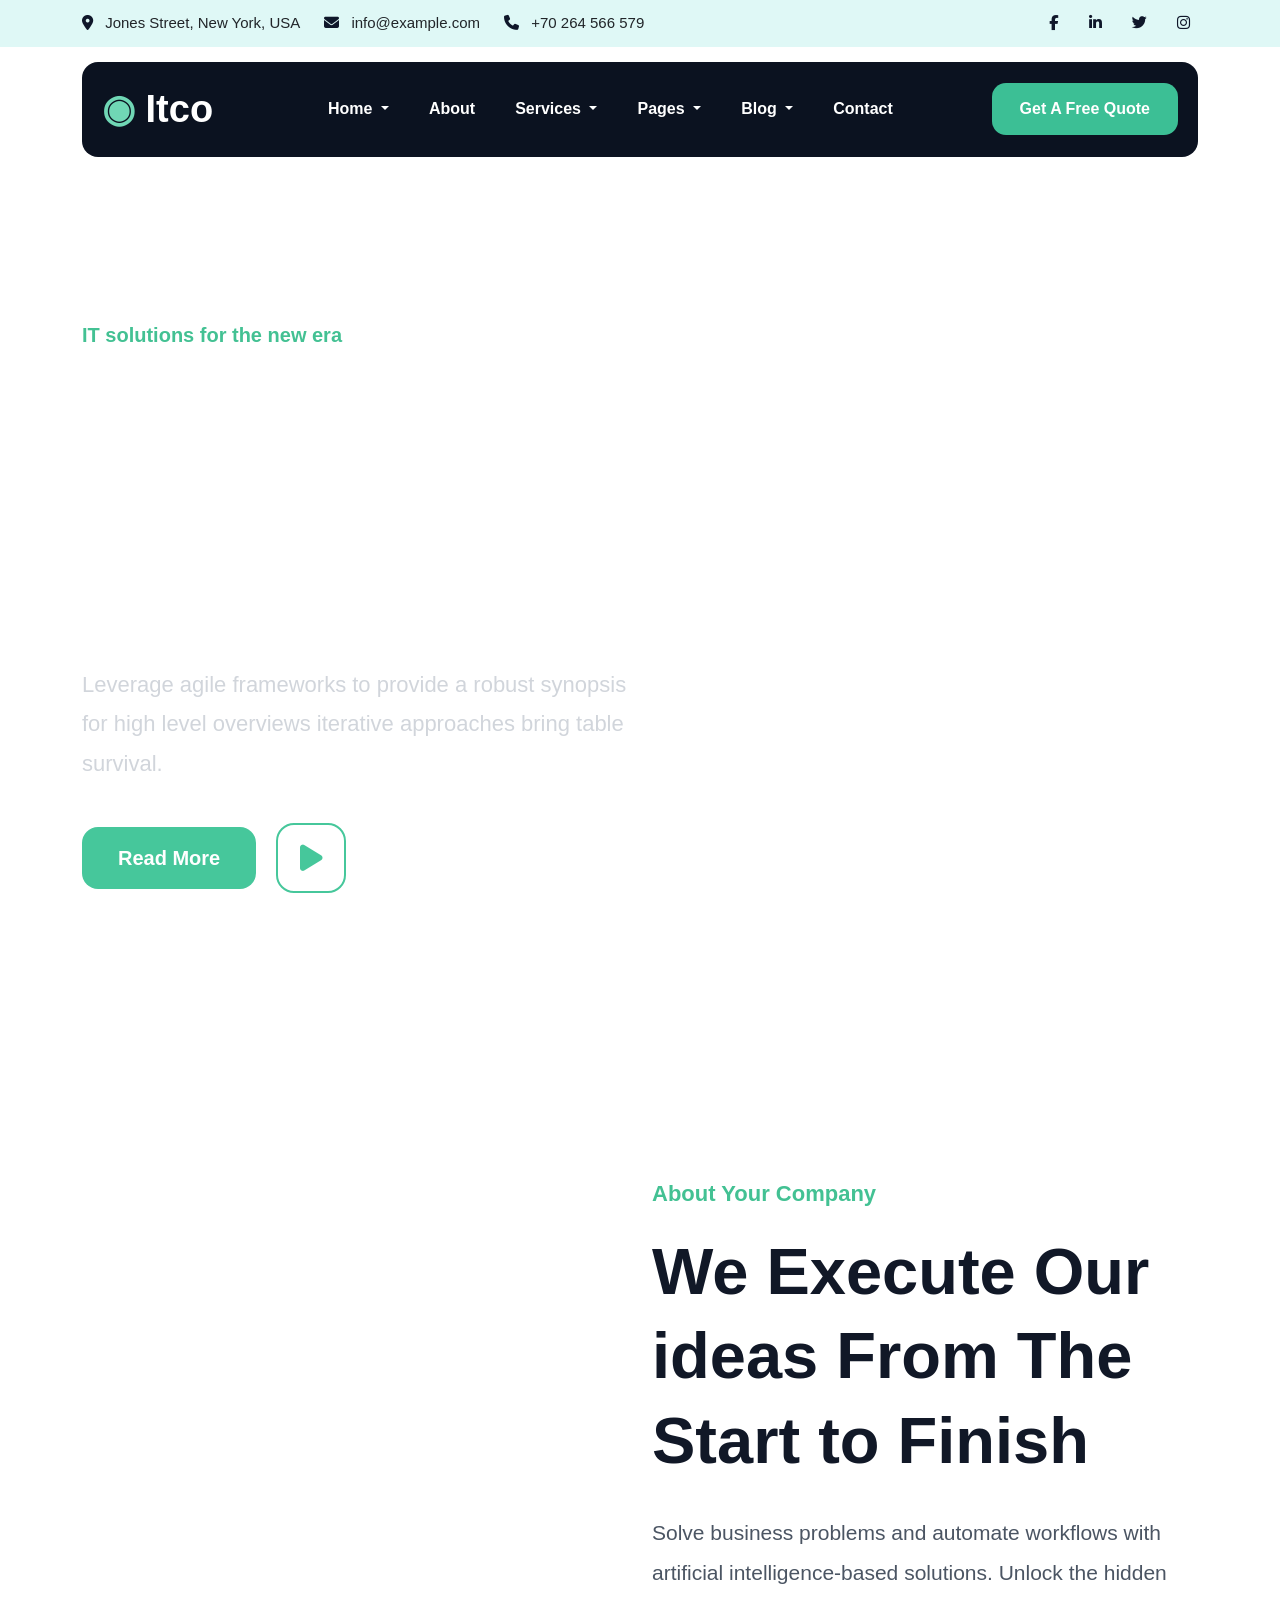
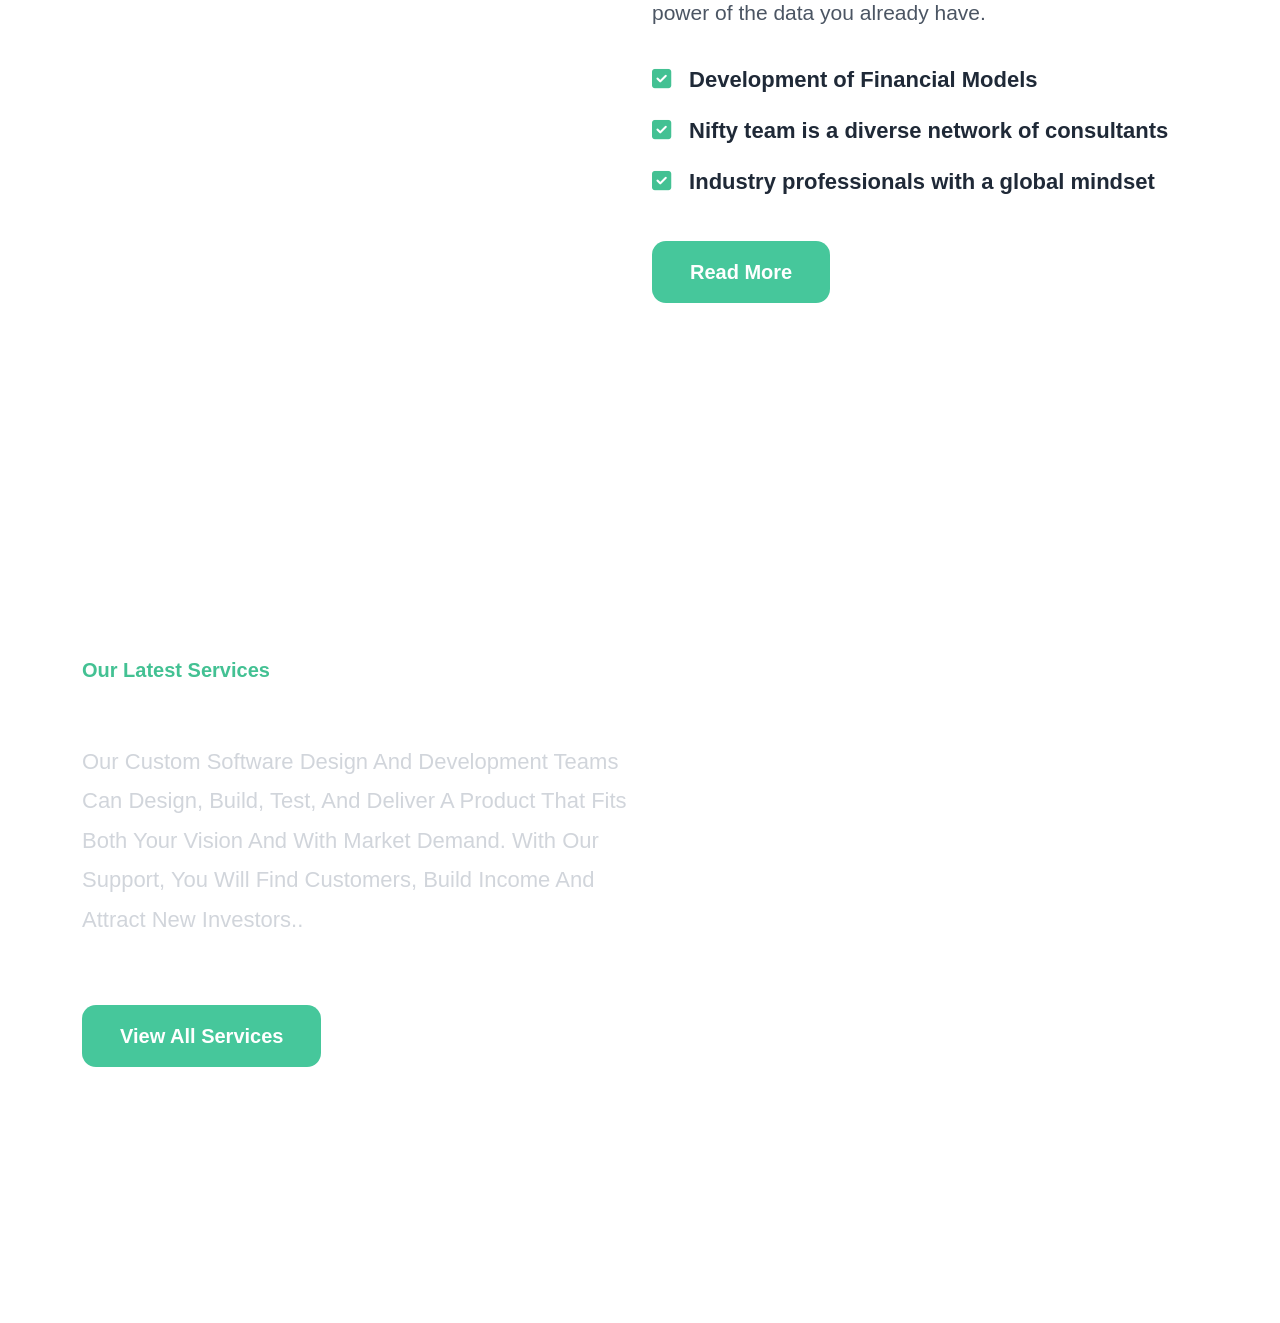
==== index.html @ b8466c2f "initial commit" ====
<!DOCTYPE html>
<html lang="en">
<head>
  <meta charset="UTF-8" />
  <meta name="viewport" content="width=device-width, initial-scale=1.0"/>
  <title>ITCO Website</title>

  <!-- Bootstrap -->
  <link href="https://cdn.jsdelivr.net/npm/bootstrap@5.3.3/dist/css/bootstrap.min.css" rel="stylesheet">

  <!-- Font Awesome -->
  <link rel="stylesheet"
  href="https://cdnjs.cloudflare.com/ajax/libs/font-awesome/6.5.1/css/all.min.css"/>

  <style>

    *{
      margin:0;
      padding:0;
      box-sizing:border-box;
      font-family: Arial, Helvetica, sans-serif;
    }

    body{
      overflow-x:hidden;
    }

    /* TOPBAR */

    .topbar{
      background:#dff8f6;
      padding:12px 0;
      font-size:15px;
    }

    .topbar i{
      margin-right:8px;
      color:#0f172a;
    }

    .top-icons i{
      margin-left:18px;
      cursor:pointer;
    }

    /* NAVBAR */

    .custom-navbar{
      background:#0b1220;
      border-radius:16px;
      margin-top:15px;
      padding:14px 20px;
    }

    .navbar-brand{
      color:#fff;
      font-size:38px;
      font-weight:700;
    }

    .navbar-brand span{
      color:#70d7b5;
    }

    .navbar-nav .nav-link{
      color:#fff;
      margin:0 12px;
      font-weight:600;
    }

    .navbar-nav .nav-link:hover{
      color:#70d7b5;
    }

    .quote-btn{
      background:#3cbf95;
      color:#fff;
      padding:14px 28px;
      border-radius:14px;
      font-weight:700;
      text-decoration:none;
    }

    /* HERO */

    .hero{
      background:
      linear-gradient(rgba(5,10,25,0.9), rgba(5,10,25,0.9)),
      background-image:url('image(7).png');
      background-size:cover;
      background-position:center;
      min-height:100vh;
      color:#fff;
      display:flex;
      align-items:center;
      padding:100px 0;
    }

    .hero-sub{
      color:#43c193;
      font-size:20px;
      margin-bottom:20px;
      font-weight:600;
    }

    .hero h1{
      font-size:75px;
      font-weight:800;
      line-height:1.2;
      margin-bottom:25px;
    }

    .hero p{
      font-size:22px;
      color:#d1d5db;
      line-height:1.8;
      margin-bottom:40px;
    }

    .hero-btn{
      background:#46c79b;
      border:none;
      color:#fff;
      padding:16px 36px;
      border-radius:16px;
      font-size:20px;
      font-weight:700;
      margin-right:20px;
    }

    .play-btn{
      width:70px;
      height:70px;
      border:2px solid #46c79b;
      border-radius:18px;
      display:flex;
      align-items:center;
      justify-content:center;
      font-size:30px;
      color:#46c79b;
    }

    .play-text{
      font-size:24px;
      margin-left:18px;
      font-weight:600;
    }

    .hero-image img{
      width:100%;
      border-radius:40px;
    }

    /* ABOUT */

    .about{
      padding:120px 0;
      background:#fff;
    }

    .about-sub{
      color:#43c193;
      font-size:22px;
      font-weight:700;
      margin-bottom:20px;
    }

    .about h2{
      font-size:65px;
      font-weight:800;
      line-height:1.3;
      color:#111827;
      margin-bottom:30px;
    }

    .about p{
      font-size:21px;
      color:#4b5563;
      line-height:1.9;
      margin-bottom:30px;
    }

    .about-list{
      list-style:none;
      padding:0;
    }

    .about-list li{
      margin-bottom:18px;
      font-size:22px;
      color:#1f2937;
      font-weight:600;
    }

    .about-list i{
      color:#43c193;
      margin-right:12px;
    }

    .about-btn{
      background:#46c79b;
      color:#fff;
      border:none;
      padding:16px 38px;
      border-radius:14px;
      font-size:20px;
      font-weight:700;
      margin-top:25px;
    }

    .about-img-main{
      width:100%;
      border-radius:80px 0 80px 0;
    }

    .small-img{
      width:250px;
      border-radius:50%;
      border:10px solid #fff;
      position:absolute;
      bottom:-40px;
      right:30px;
    }

    .img-box{
      position:relative;
    }



     .Services{
      background:
      linear-gradient(rgba(5,10,25,0.9), rgba(5,10,25,0.9)),
      background-image:url('image(5).png');
      background-size:cover;
      background-position:center;
      min-height:100vh;
      color:#fff;
      display:flex;
      align-items:center;
      padding:100px 0;
    }

    .Services-sub{
      color:#43c193;
      font-size:20px;
      margin-bottom:20px;
      font-weight:600;
    }

    .Services h1{
      font-size:75px;
      font-weight:800;
      line-height:1.2;
      margin-bottom:25px;
    }

    .Services p{
      font-size:22px;
      color:#d1d5db;
      line-height:1.8;
      margin-bottom:40px;
    }

    .Services-btn{
      background:#46c79b;
      border:none;
      color:#fff;
      padding:16px 36px;
      border-radius:16px;
      font-size:20px;
      font-weight:700;
      margin-right:20px;
    }

   



    /* RESPONSIVE */

    @media(max-width:992px){

      .hero h1{
        font-size:50px;
      }

      .about h2{
        font-size:45px;
      }

      .hero-image{
        margin-top:50px;
      }

      .small-img{
        position:relative;
        right:0;
        bottom:0;
        margin-top:20px;
      }
    }

    @media(max-width:576px){

      .hero h1{
        font-size:40px;
      }

      .about h2{
        font-size:34px;
      }

      .hero p,
      .about p{
        font-size:18px;
      }
    }

  </style>
</head>
<body>

  <!-- TOPBAR -->

  <div class="topbar">
    <div class="container">

      <div class="row align-items-center">

        <div class="col-lg-8 d-flex flex-wrap gap-4">
          <div>
            <i class="fa-solid fa-location-dot"></i>
            Jones Street, New York, USA
          </div>

          <div>
            <i class="fa-solid fa-envelope"></i>
            info@example.com
          </div>

          <div>
            <i class="fa-solid fa-phone"></i>
            +70 264 566 579
          </div>
        </div>

        <div class="col-lg-4 text-end top-icons">
          <i class="fa-brands fa-facebook-f"></i>
          <i class="fa-brands fa-linkedin-in"></i>
          <i class="fa-brands fa-twitter"></i>
          <i class="fa-brands fa-instagram"></i>
        </div>

      </div>
    </div>
  </div>

  <!-- NAVBAR -->

  <div class="container">
    <nav class="navbar navbar-expand-lg custom-navbar">

      <a class="navbar-brand" href="#">
        <span>◉</span> Itco
      </a>

      <button class="navbar-toggler bg-light"
      type="button"
      data-bs-toggle="collapse"
      data-bs-target="#navMenu">

      <span class="navbar-toggler-icon"></span>

      </button>

      <div class="collapse navbar-collapse" id="navMenu">

        <ul class="navbar-nav mx-auto">

          <li class="nav-item dropdown">
            <a class="nav-link dropdown-toggle"
            href="#"
            data-bs-toggle="dropdown">
            Home
            </a>

            <ul class="dropdown-menu">
              <li><a class="dropdown-item" href="#">Home One</a></li>
              <li><a class="dropdown-item" href="#">Home Two</a></li>
              <li><a class="dropdown-item" href="#">Home Three</a></li>
            </ul>
          </li>

          <li class="nav-item">
            <a class="nav-link" href="#">About</a>
          </li>

          <li class="nav-item dropdown">
            <a class="nav-link dropdown-toggle"
            href="#"
            data-bs-toggle="dropdown">
            Services
            </a>
          </li>

          <li class="nav-item dropdown">
            <a class="nav-link dropdown-toggle"
            href="#"
            data-bs-toggle="dropdown">
            Pages
            </a>
          </li>

          <li class="nav-item dropdown">
            <a class="nav-link dropdown-toggle"
            href="#"
            data-bs-toggle="dropdown">
            Blog
            </a>
          </li>

          <li class="nav-item">
            <a class="nav-link" href="#">Contact</a>
          </li>

        </ul>

        <a href="#" class="quote-btn">
          Get A Free Quote
        </a>

      </div>
    </nav>
  </div>

  <!-- HERO SECTION -->

  <section class="hero">

    <div class="container">

      <div class="row align-items-center">

        <div class="col-lg-6">

          <div class="hero-sub">
            IT solutions for the new era
          </div>

          <h1>
            Beautiful IT services
            for your success
          </h1>

          <p>
            Leverage agile frameworks to provide a robust synopsis
            for high level overviews iterative approaches bring table survival.
          </p>

          <div class="d-flex align-items-center flex-wrap">

            <button class="hero-btn">
              Read More
            </button>

            <div class="d-flex align-items-center mt-3 mt-md-0">

              <div class="play-btn">
                <i class="fa-solid fa-play"></i>
              </div>

              <div class="play-text">
                Play Intro
              </div>

            </div>

          </div>

        </div>

        <div class="col-lg-6 hero-image">
          <img src="images(1).png" alt="">
        </div>

      </div>

    </div>

  </section>

  <!-- ABOUT SECTION -->

  <section class="about">

    <div class="container">

      <div class="row align-items-center">

        <div class="col-lg-6">

          <div class="img-box">

            <img
            src="images(9).png"
            class="about-img-main"
            alt="">

            <img
            src="images(10).png"
            class="small-img"
            alt="">

          </div>

        </div>

        <div class="col-lg-6 mt-5 mt-lg-0">

          <div class="about-sub">
            About Your Company
          </div>

          <h2>
            We Execute Our ideas
            From The Start to Finish
          </h2>

          <p>
            Solve business problems and automate workflows with
            artificial intelligence-based solutions. Unlock the
            hidden power of the data you already have.
          </p>

          <ul class="about-list">

            <li>
              <i class="fa-solid fa-square-check"></i>
              Development of Financial Models
            </li>

            <li>
              <i class="fa-solid fa-square-check"></i>
              Nifty team is a diverse network of consultants
            </li>

            <li>
              <i class="fa-solid fa-square-check"></i>
              Industry professionals with a global mindset
            </li>

          </ul>

          <button class="about-btn">
            Read More
          </button>

        </div>

      </div>

    </div>

  </section>




  <section class="Services">

    <div class="container">
        
        <div class="row align-items-center">
            
            <div class="col-lg-6">
                <div class="Services-sub">
                    Our Latest Services
                </div>

                <h4>
                   Our clients are the best at IT Management
                </h4>

                <p>
                    Our Custom Software Design And Development Teams Can Design, Build, Test, And Deliver A Product That Fits Both Your Vision And With Market Demand.
                    With Our Support, You Will Find Customers, Build Income And Attract New Investors..
                </p>

                <button class="about-btn">
                    View All Services
                </button>

          
            </div>

          

        </div>

        <div class="col-lg-6 services-image">
          <img src="images(1).png" alt="">
        </div>

      

    </div>

  </section>

  <script src="https://cdn.jsdelivr.net/npm/bootstrap@5.3.3/dist/js/bootstrap.bundle.min.js"></script>

</body>
</html>
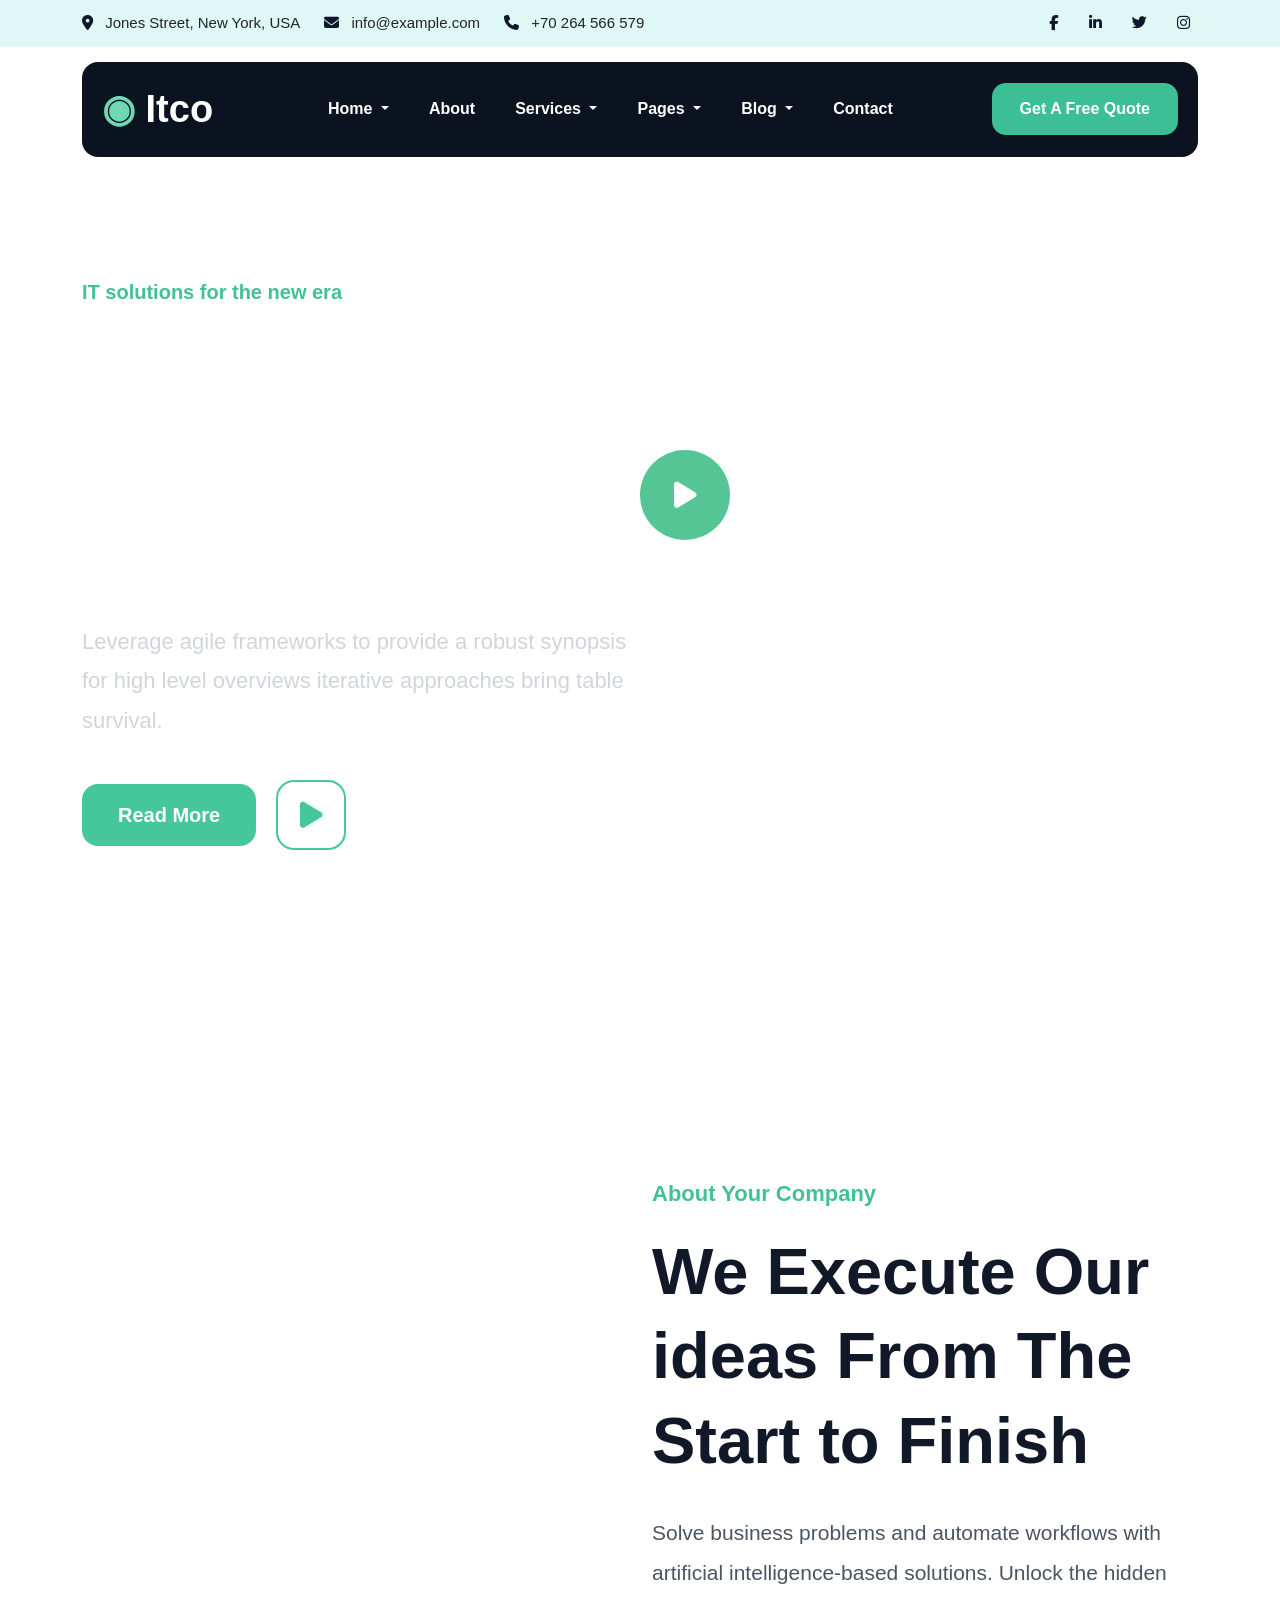
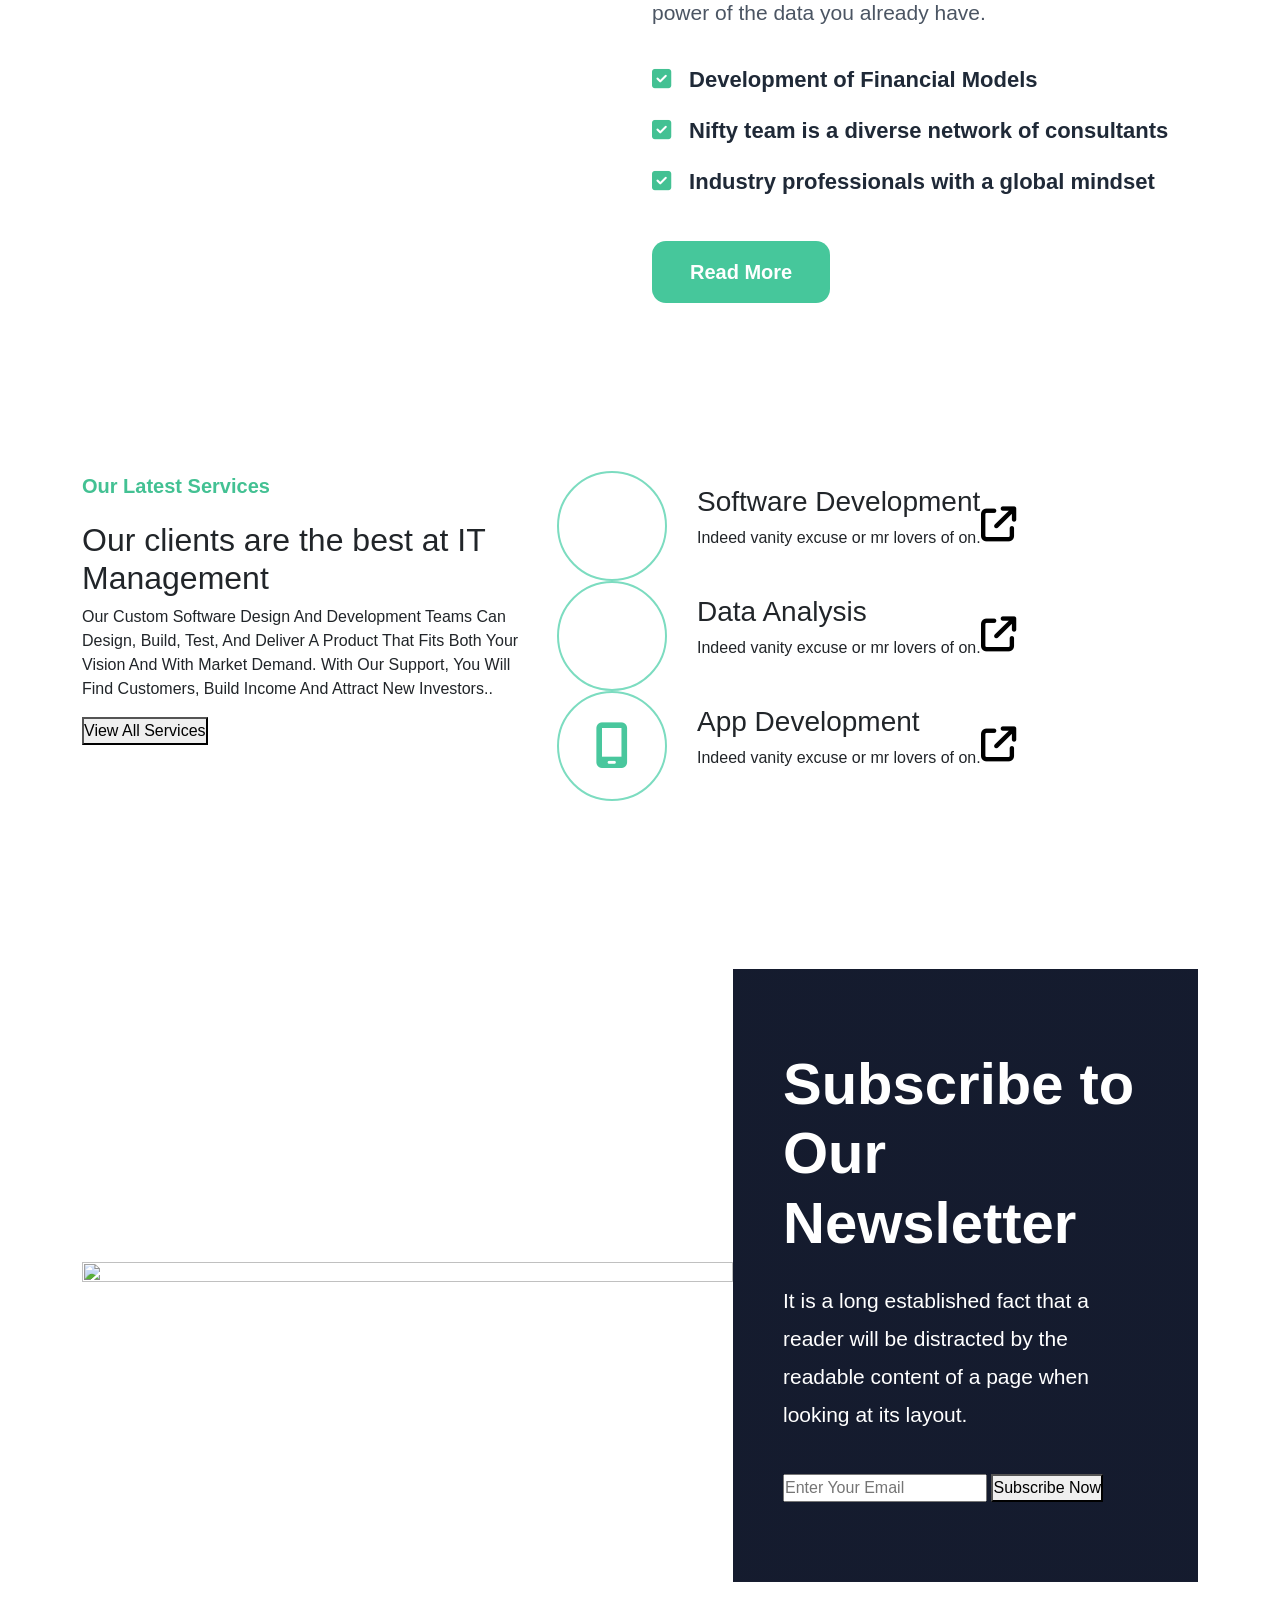
==== commit 6c618df7: "added updation to the home page" ====
--- a/index.html
+++ b/index.html
@@ -85,16 +85,21 @@
 
     .hero{
       background:
-      linear-gradient(rgba(5,10,25,0.9), rgba(5,10,25,0.9)),
+      linear-gradient(rgba(212, 213, 216, 0.9), rgba(245, 246, 248, 0.9)),
       background-image:url('image(7).png');
       background-size:cover;
       background-position:center;
+      background-repeat:no-repeat;
       min-height:100vh;
-      color:#fff;
-      display:flex;
-      align-items:center;
-      padding:100px 0;
-    }
+      color:white;
+      /* display:flex;
+      align-items:center; */
+      padding-top:120px;
+      padding:relative;
+      position:relative;
+    }
+
+
 
     .hero-sub{
       color:#43c193;
@@ -117,7 +122,7 @@
       margin-bottom:40px;
     }
 
-    .hero-btn{
+    .read-btn{
       background:#46c79b;
       border:none;
       color:#fff;
@@ -146,9 +151,11 @@
       font-weight:600;
     }
 
-    .hero-image img{
+    .hero-image{
       width:100%;
-      border-radius:40px;
+      border-radius:0 80px 0 80px;
+      position:relative;
+      z-index:1;
     }
 
     /* ABOUT */
@@ -230,7 +237,7 @@
 
      .Services{
       background:
-      linear-gradient(rgba(5,10,25,0.9), rgba(5,10,25,0.9)),
+      linear-gradient(rgba(222, 223, 228, 0.9), rgba(247, 248, 252, 0.9)),
       background-image:url('image(5).png');
       background-size:cover;
       background-position:center;
@@ -273,8 +280,210 @@
       margin-right:20px;
     }
 
-   
-
+    .Services-title{
+        font-size:65px;
+        line-height:1.2;
+        font-weight:800;
+        color:#111827;
+        margin-bottom:30px;
+    }
+
+    .Services-text{
+        font-size:21px;
+        line-height:1.9;
+        color: gray;
+    }
+
+    .Service-btn:hover{
+        background:#17956e;
+    }
+
+    .Service-item{
+        display:flex;
+        justify-content: space-between;
+        align-items:center;
+        padding:35px 0;
+        border-bottom:1px solid #d1d5db;
+    }
+
+    .icon-box{
+        width:110px;
+        height:110px;
+        border:2px solid #7cdcc0;
+        border-radius:50%;
+        display:flex;
+        align-items:center;
+        justify-content: center;
+        font-size: 45px;
+        color:#49c79d;
+        margin-right:30px;
+
+    }
+    .Service-info h3{
+        font-size: 42px;
+        font-weight:800;
+        color:black;
+        margin-bottom:10px;
+    }
+
+    .Service-info p{
+        font-size:22px;
+        color:gray;
+    }
+
+    .Service-info p{
+        font-size:22px;
+        color:gray;
+    }
+
+    .arrow-icon{
+        font-size:35px;
+        color:black;
+    }
+
+/* 
+    @media(max-width:992px){
+        .Services-title{
+            font-size:45px;
+
+        }
+
+        .icon-box{
+            width:90px;
+            height:90px;
+            font-size:35px;
+        }
+
+        
+
+        .Services-info h3{
+            font-size:30px;
+        }
+
+        
+    }
+
+
+    @media(max-width:576px){
+        .Service-title{
+            font-size:36px;
+
+        }
+
+        .Service-item{
+            flex-direction:colun;
+            align-items:flex-start;
+            gap:20px;
+        }
+
+        .Service-info h3{
+            font-size:24px;
+        }
+
+        .Service-text,
+        .Service-info p{
+            font-size:18px;
+        }
+
+        .icon-box{
+            margin-right:20px;
+        }
+    }
+
+
+    */
+
+
+    .newsletter-section{
+        padding:120px 0;
+        background:white;
+
+    }
+
+    .newsletter-box{
+        overflow:hidden;
+        height:100%;
+    }
+
+    .newsletter-image img{
+        width:100%;
+        height:100%;
+        object-fit:cover;
+    }
+
+    .video-btn{
+        position:absolute;
+        top:50%;
+        left:50%;
+        transform translate{-50%,-50%};
+        width:90px;
+        height:90px;
+        background:#55c595;
+        border-radius:50%;
+        display:flex;
+        align-items:center;
+        justify-content:center;
+        color:#fff;
+        font-size:30px;
+        cursor:pointer;
+    }
+
+    .newsletter-content{
+        background:linear-gradient(rgba(8,15,35,0.95),
+        rgba(8,15,35,0.95)),
+
+        url("image(16).png");
+        background-size:cover;
+        background-position:center;
+        color:white;
+        padding:80px 50px;
+        height:100%;
+    
+    }
+
+    .newsletter-content h2{
+        font-size:58px;
+        line-height:1.2;
+        font-weight:800;
+        margin-bottom:25px;
+    }
+
+    .newsletter-content p{
+        font-size:21px;
+        line-height:1.8;
+        color:white;
+        margin-bottom:40px;
+    }
+
+    .newsletter-form{
+        display:flex;
+        gap:15px;
+        flex-wrap:wrap;
+    }
+
+    .newspaper-form input{
+        flex:1;
+        padding:18px 20px;
+        border: none;
+        outline:none;
+        border-radius:12px;
+        font-size:18px;
+    }
+
+    .newsletter-form button{
+        background:#49c08f;
+        border:none;
+        color:white;
+        padding:18px 30px;
+        border-radius:12px;
+        font-size:18px;
+        transition:0.3s;
+
+    }
+
+    .newsletter-form button:hover{
+        background:#1f9d6e;
+    }
 
 
     /* RESPONSIVE */
@@ -460,7 +669,7 @@
 
           <div class="d-flex align-items-center flex-wrap">
 
-            <button class="hero-btn">
+            <button class="read-btn">
               Read More
             </button>
 
@@ -470,9 +679,9 @@
                 <i class="fa-solid fa-play"></i>
               </div>
 
-              <div class="play-text">
+              <span class="play-text">
                 Play Intro
-              </div>
+              </span>
 
             </div>
 
@@ -481,7 +690,7 @@
         </div>
 
         <div class="col-lg-6 hero-image">
-          <img src="images(1).png" alt="">
+          <img src="images(1).png" class="hero-image img-fluid" alt="">
         </div>
 
       </div>
@@ -564,48 +773,146 @@
 
   </section>
 
-
-
-
-  <section class="Services">
+<!-- Services------------ -->
+
+
+  <section class="Services-section py-5">
 
     <div class="container">
         
-        <div class="row align-items-center">
+        <div class="row align-items-start">
             
-            <div class="col-lg-6">
+            <div class="col-lg-5 mb-5 mb-lg-0">
                 <div class="Services-sub">
                     Our Latest Services
                 </div>
 
-                <h4>
+                <h2 class="service-title">
                    Our clients are the best at IT Management
-                </h4>
+                </h2>
 
                 <p>
                     Our Custom Software Design And Development Teams Can Design, Build, Test, And Deliver A Product That Fits Both Your Vision And With Market Demand.
                     With Our Support, You Will Find Customers, Build Income And Attract New Investors..
                 </p>
 
-                <button class="about-btn">
+                <button class="Service-btn">
                     View All Services
                 </button>
 
           
             </div>
 
+            <!-- Right content -->
+
+            <div class="col-lg-7">
+                <!-- Item 1 -->
+                <div class="service-item">
+                    <div class="d-flex align-items-center">
+                        <div class="icon-box">
+                            <i class="fa-solid fa-deskop"></i>
+                        </div>
+
+                        <div class="service-info">
+                            <h3>Software Development</h3>
+                            <p>Indeed vanity excuse or mr lovers of on.</p>
+
+                        </div>
+
+                        <div class="arrow-icon">
+                            <i class="fa-solid fa-arrow-up-right-from-square"></i>
+                        </div>
+                    </div>
+
+                    <!-- Item2--------- -->
+                     <div class="service-item">
+                    <div class="d-flex align-items-center">
+                        <div class="icon-box">
+                            <i class="fa-solid fa-deskop"></i>
+                        </div>
+
+                        <div class="service-info">
+                            <h3>Data Analysis</h3>
+                            <p>Indeed vanity excuse or mr lovers of on.</p>
+
+                        </div>
+
+                        <div class="arrow-icon">
+                            <i class="fa-solid fa-arrow-up-right-from-square"></i>
+                        </div>
+                    </div>
+
+                    <!-- Item3------- -->
+                     <div class="service-item border-bottom-0">
+                    <div class="d-flex align-items-center">
+                        <div class="icon-box">
+                            <i class="fa-solid fa-mobile-screen"></i>
+                        </div>
+
+                        <div class="service-info">
+                            <h3>App Development</h3>
+                            <p>Indeed vanity excuse or mr lovers of on.</p>
+
+                        </div>
+
+                        <div class="arrow-icon">
+                            <i class="fa-solid fa-arrow-up-right-from-square"></i>
+                        </div>
+                    </div>
+                </div>
+            </div>
           
 
         </div>
 
-        <div class="col-lg-6 services-image">
+        <!-- <div class="col-lg-6 services-image">
           <img src="images(1).png" alt="">
+        </div> -->
+
+      
+
+    </div>
+
+  </section>
+   
+  <!-- NEWSLETTER SECTION -->
+  <section class="newsletter-section">
+    <div class="container">
+        <div class="row g-0 align-items-center newsletter-box">
+            <!-- left content -->
+
+            <div class="col-lg-7">
+                
+                <div class="newsletter-image">
+                    <img src="images(16).png" class="img-fluid" alt="">
+
+                    <div class="video-btn">
+                        <i class="fa-solid fa-play"></i>
+                    </div>
+                </div>
+            </div>
+
+            <div class="col-lg-5">
+                <div class="newsletter-content">
+                    <h2>
+                        Subscribe to Our Newsletter
+                    </h2>
+
+                    <p>
+                        It is a long established fact that a reader will
+                        be distracted by the readable content of a page
+                        when looking at its layout.
+                    </p>
+
+                    <input type="email" placeholder="Enter Your Email">
+
+                    <button type="submit">
+                        Subscribe Now
+                    </button>
+                </div>
+            </div>
         </div>
-
-      
-
     </div>
-
   </section>
 
   <script src="https://cdn.jsdelivr.net/npm/bootstrap@5.3.3/dist/js/bootstrap.bundle.min.js"></script>
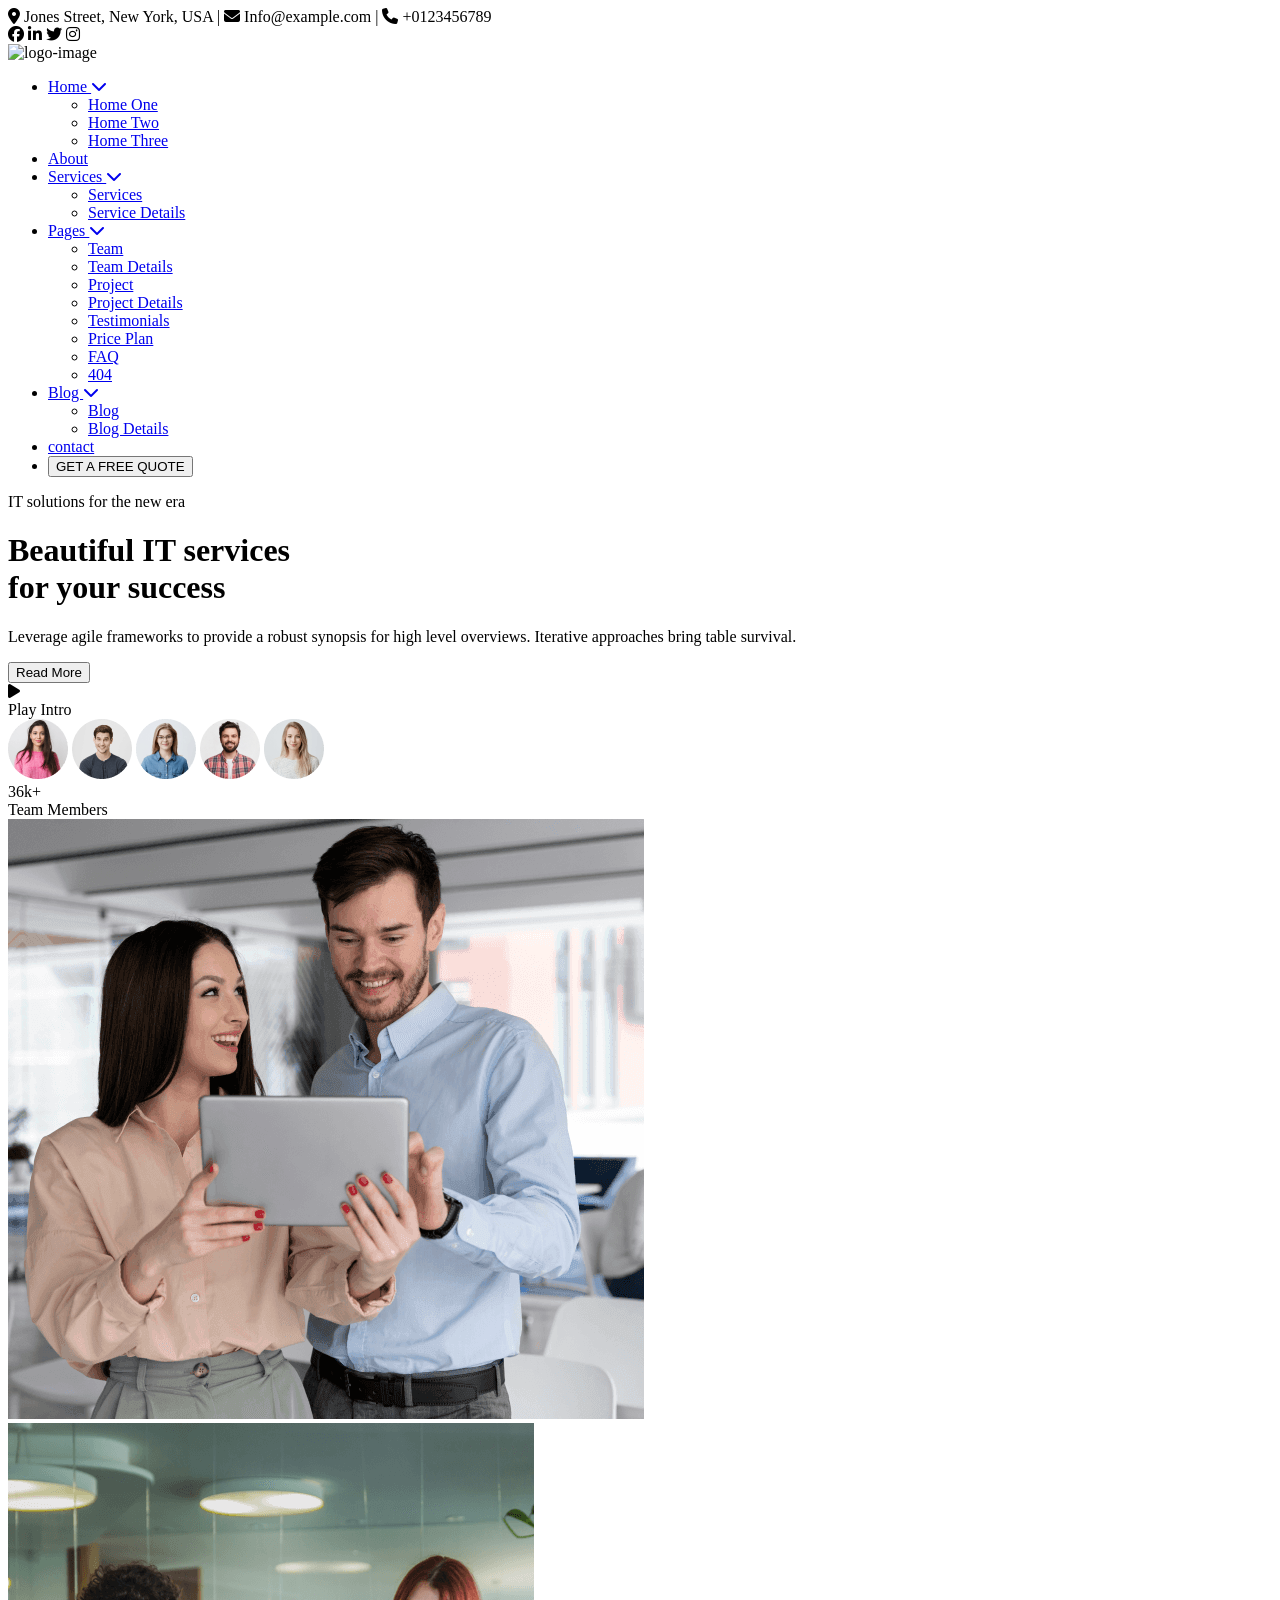
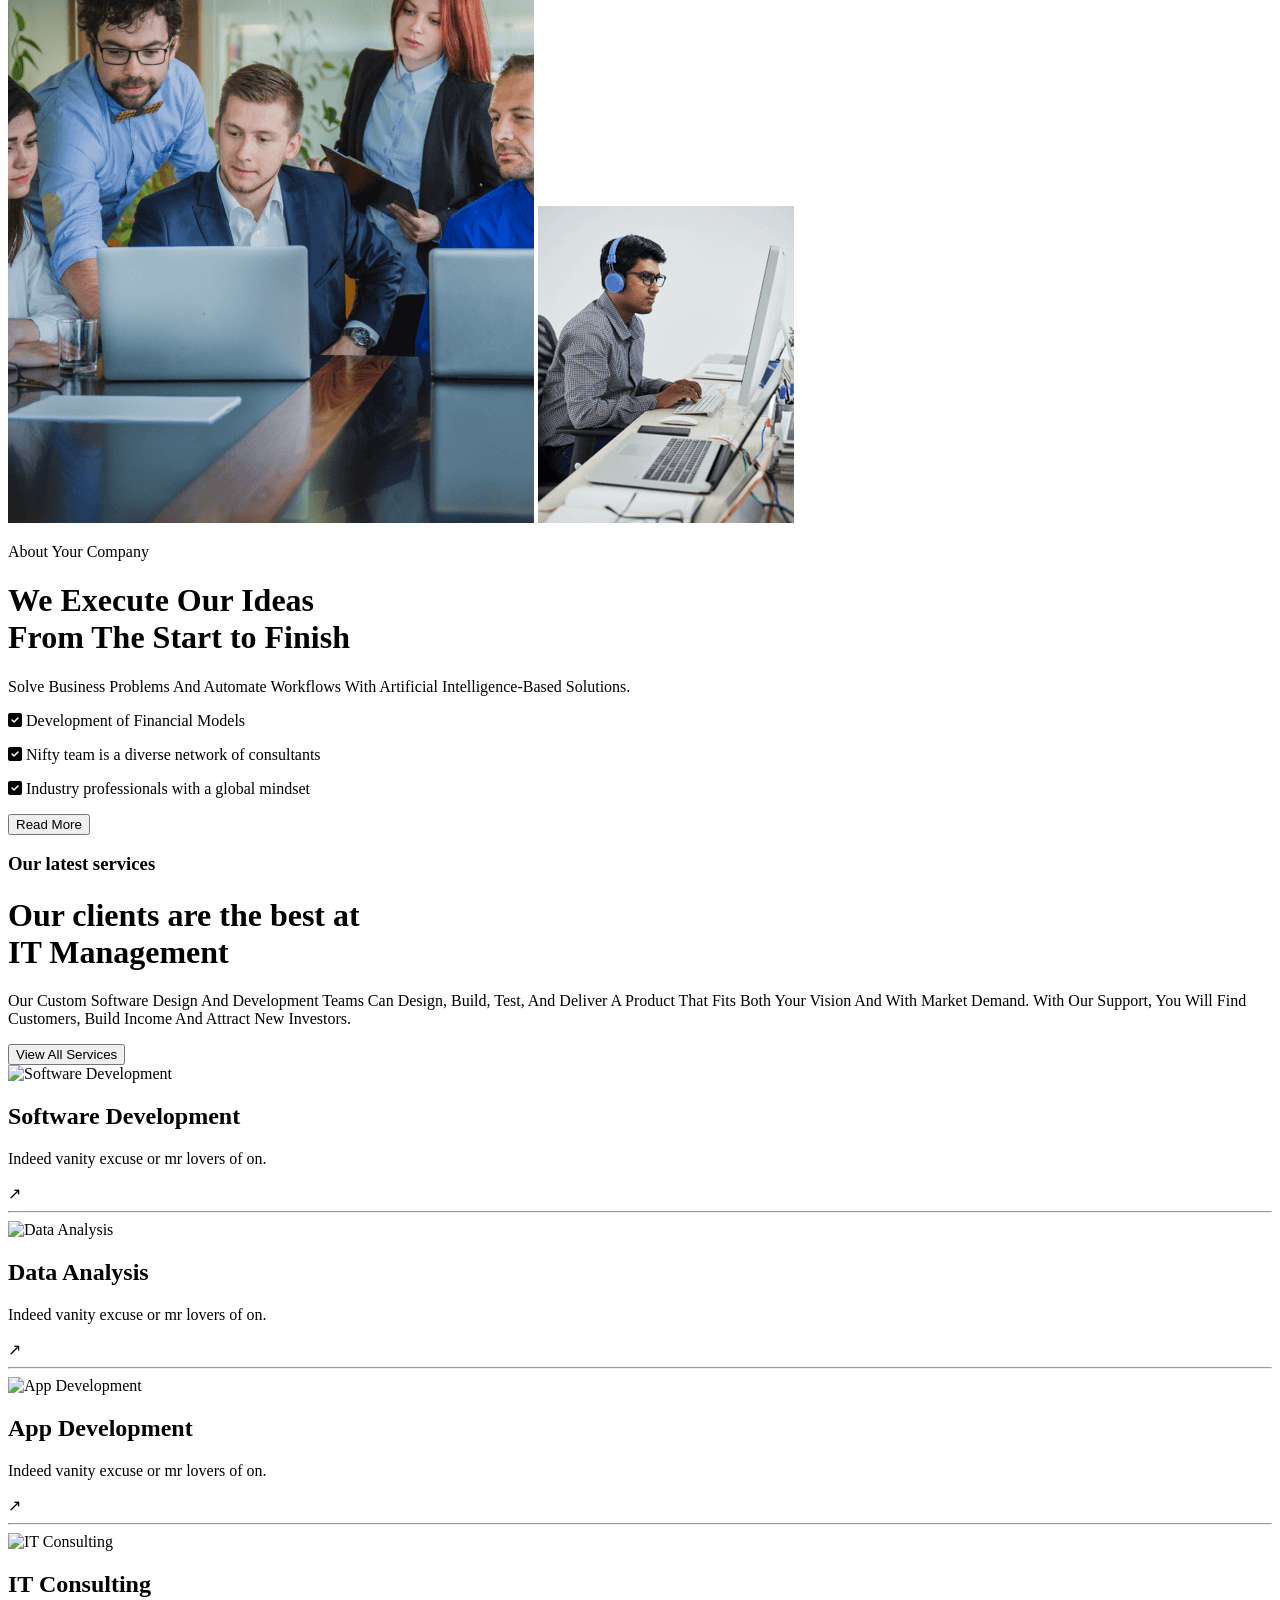
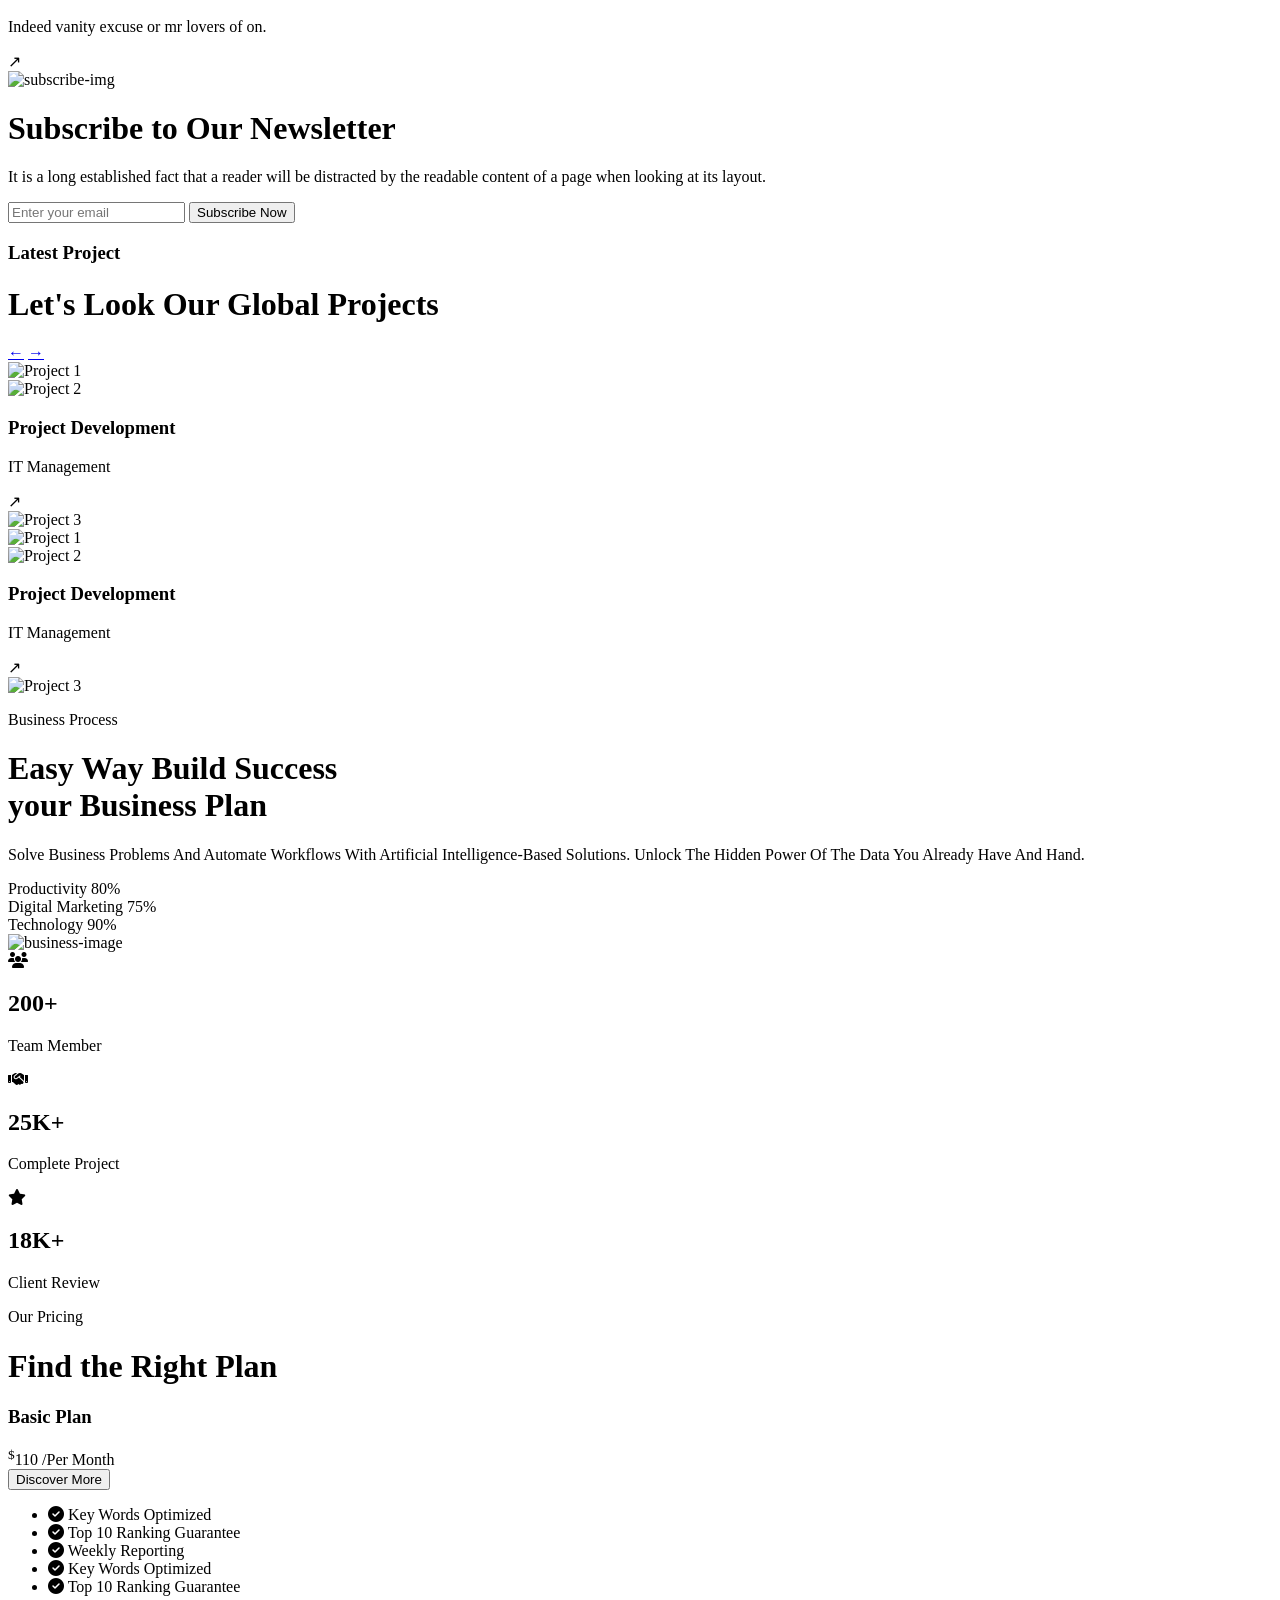
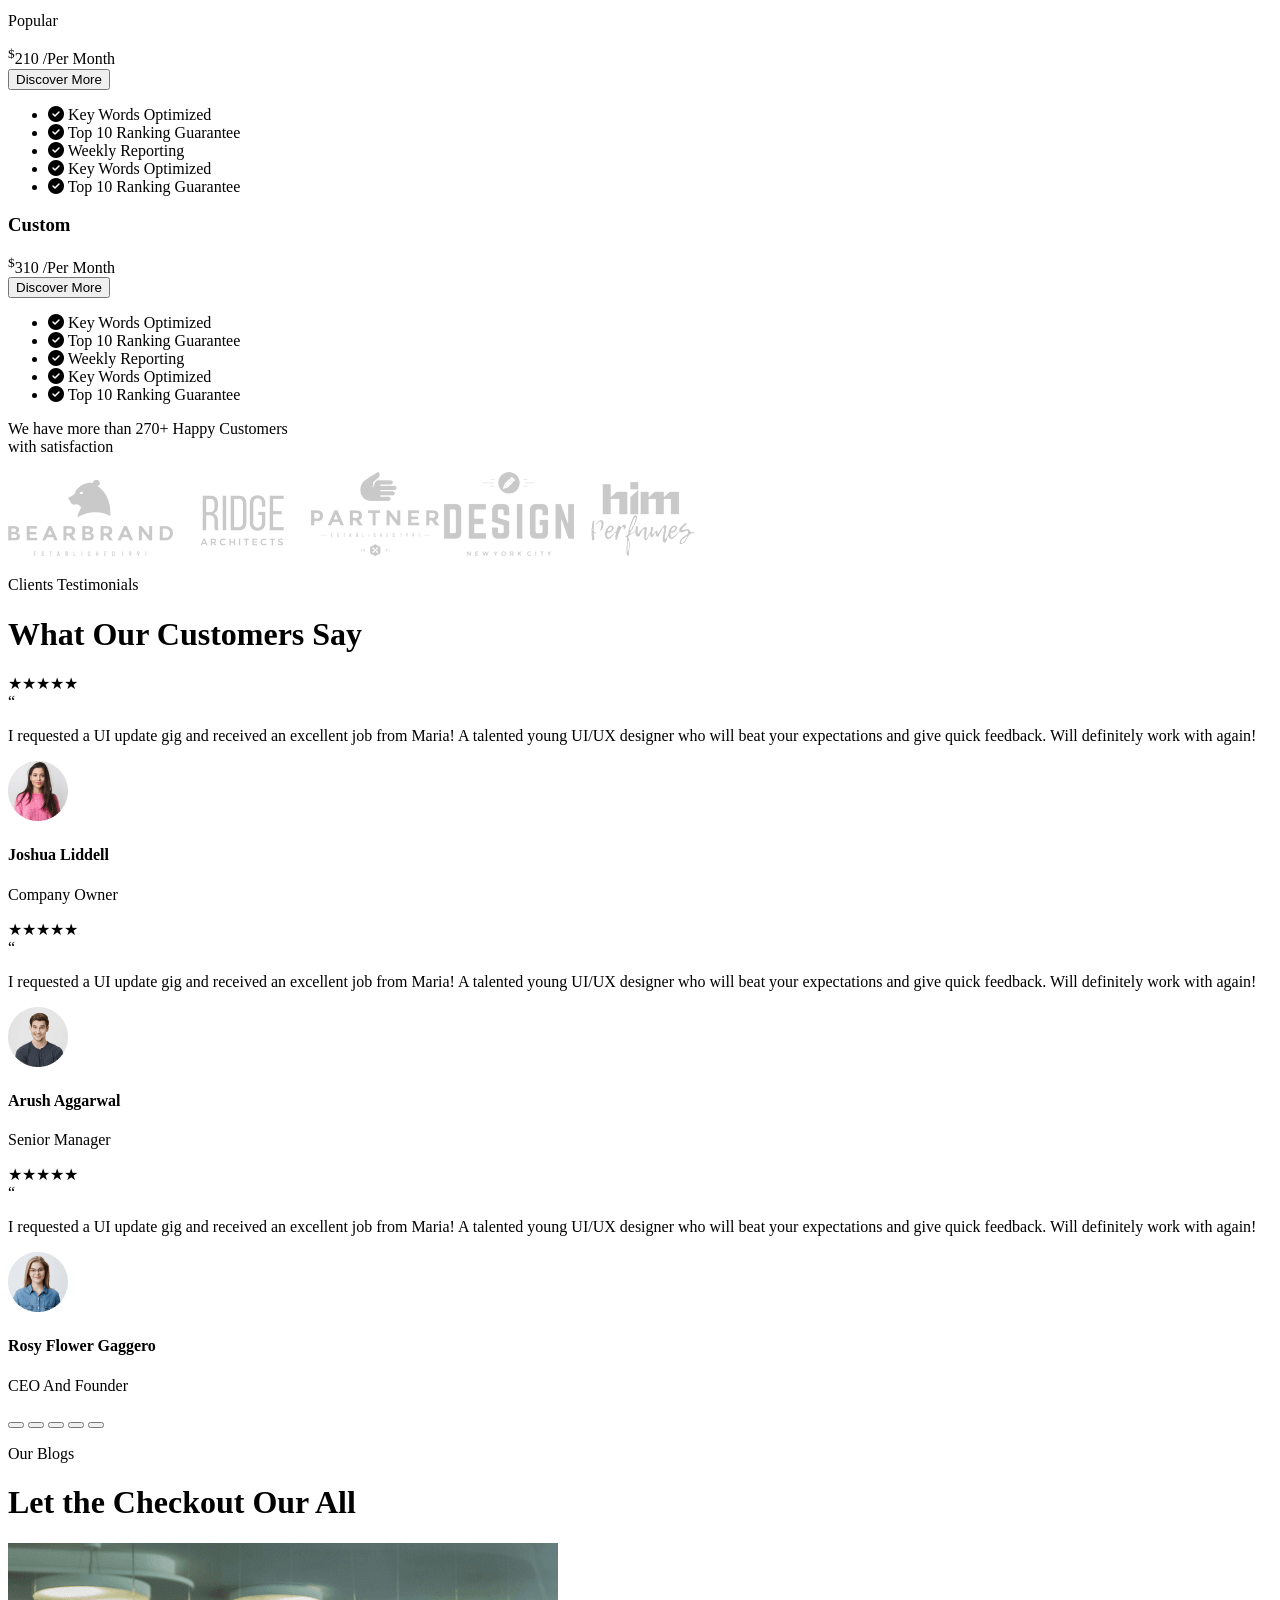
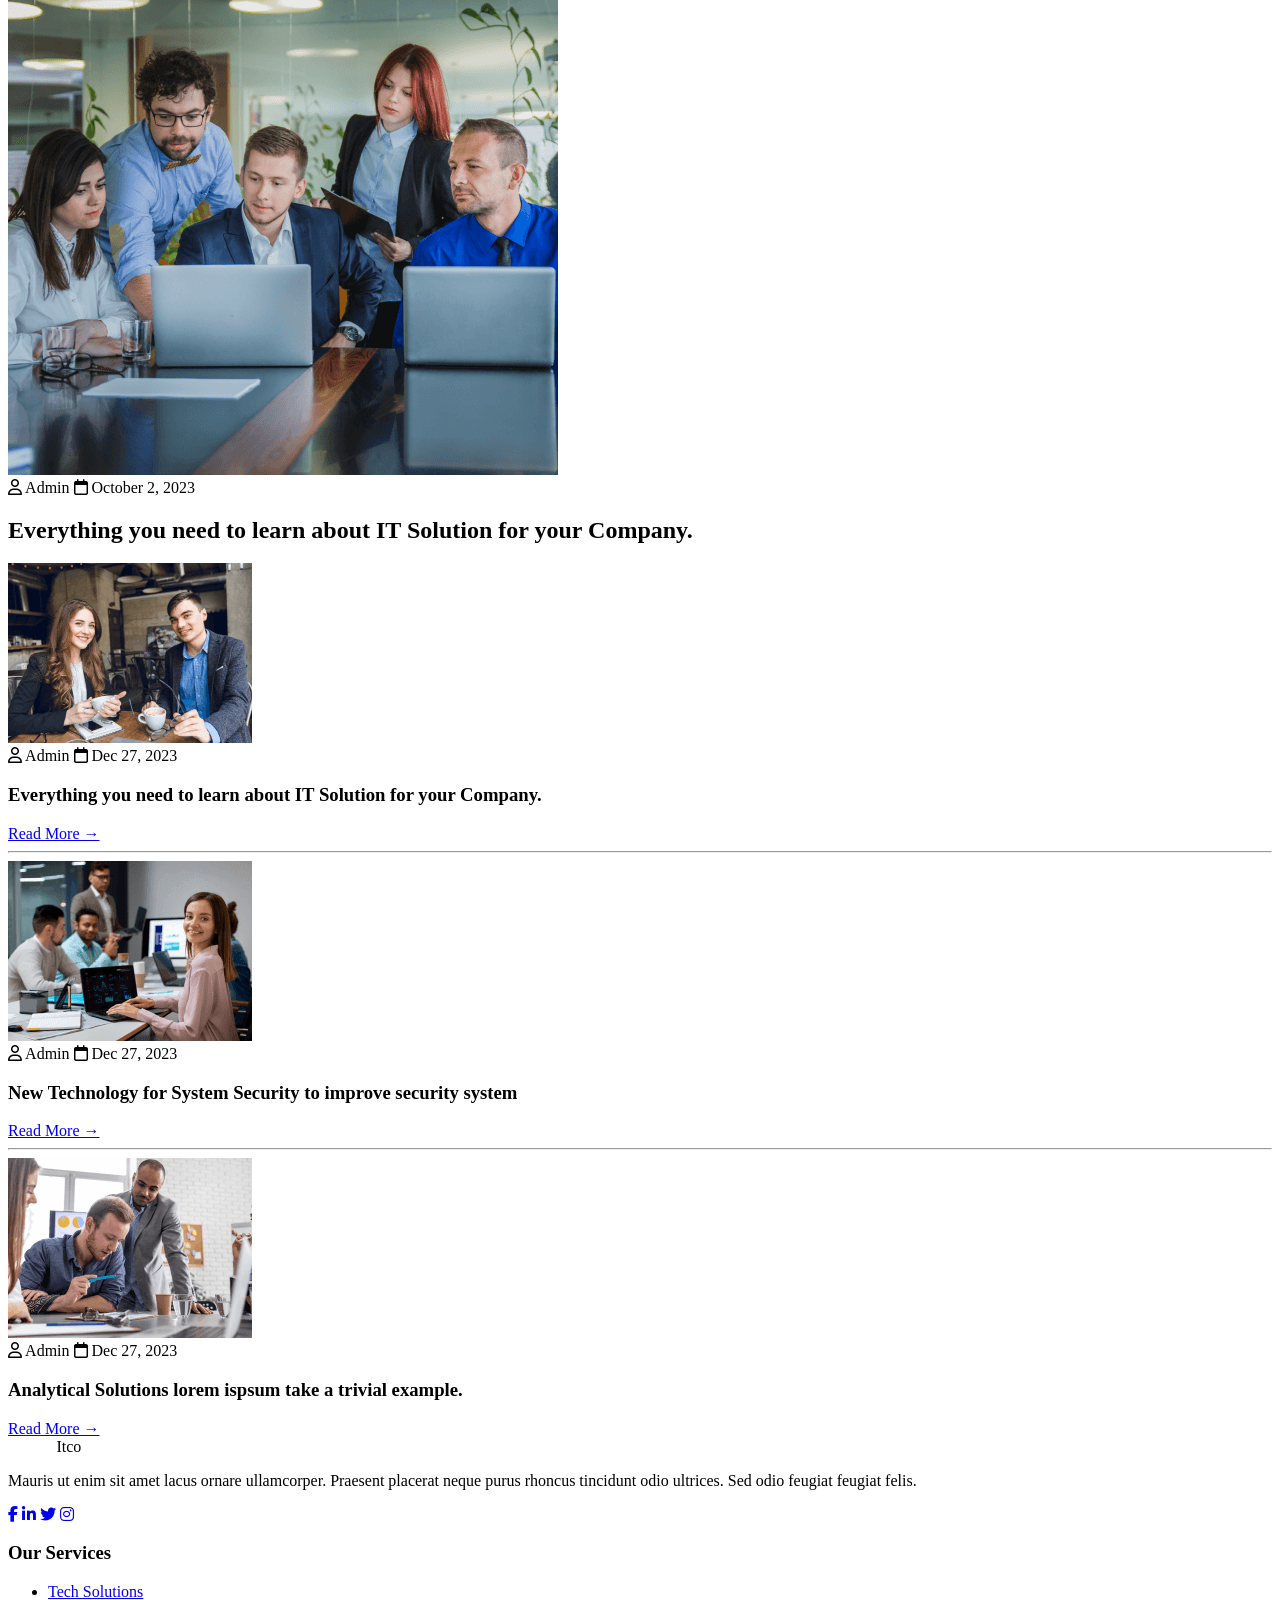
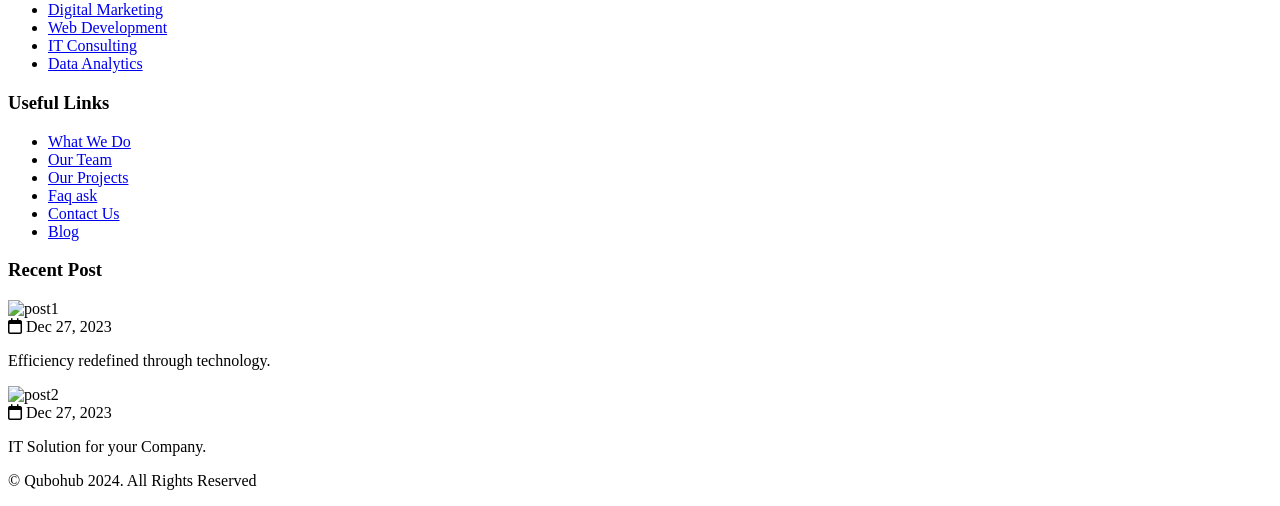
==== commit d810eafc: "Added changes" ====
--- a/index.html
+++ b/index.html
@@ -1,921 +1,552 @@
 <!DOCTYPE html>
 <html lang="en">
 <head>
-  <meta charset="UTF-8" />
-  <meta name="viewport" content="width=device-width, initial-scale=1.0"/>
-  <title>ITCO Website</title>
-
-  <!-- Bootstrap -->
-  <link href="https://cdn.jsdelivr.net/npm/bootstrap@5.3.3/dist/css/bootstrap.min.css" rel="stylesheet">
-
-  <!-- Font Awesome -->
-  <link rel="stylesheet"
-  href="https://cdnjs.cloudflare.com/ajax/libs/font-awesome/6.5.1/css/all.min.css"/>
-
-  <style>
-
-    *{
-      margin:0;
-      padding:0;
-      box-sizing:border-box;
-      font-family: Arial, Helvetica, sans-serif;
-    }
-
-    body{
-      overflow-x:hidden;
-    }
-
-    /* TOPBAR */
-
-    .topbar{
-      background:#dff8f6;
-      padding:12px 0;
-      font-size:15px;
-    }
-
-    .topbar i{
-      margin-right:8px;
-      color:#0f172a;
-    }
-
-    .top-icons i{
-      margin-left:18px;
-      cursor:pointer;
-    }
-
-    /* NAVBAR */
-
-    .custom-navbar{
-      background:#0b1220;
-      border-radius:16px;
-      margin-top:15px;
-      padding:14px 20px;
-    }
-
-    .navbar-brand{
-      color:#fff;
-      font-size:38px;
-      font-weight:700;
-    }
-
-    .navbar-brand span{
-      color:#70d7b5;
-    }
-
-    .navbar-nav .nav-link{
-      color:#fff;
-      margin:0 12px;
-      font-weight:600;
-    }
-
-    .navbar-nav .nav-link:hover{
-      color:#70d7b5;
-    }
-
-    .quote-btn{
-      background:#3cbf95;
-      color:#fff;
-      padding:14px 28px;
-      border-radius:14px;
-      font-weight:700;
-      text-decoration:none;
-    }
-
-    /* HERO */
-
-    .hero{
-      background:
-      linear-gradient(rgba(212, 213, 216, 0.9), rgba(245, 246, 248, 0.9)),
-      background-image:url('image(7).png');
-      background-size:cover;
-      background-position:center;
-      background-repeat:no-repeat;
-      min-height:100vh;
-      color:white;
-      /* display:flex;
-      align-items:center; */
-      padding-top:120px;
-      padding:relative;
-      position:relative;
-    }
-
-
-
-    .hero-sub{
-      color:#43c193;
-      font-size:20px;
-      margin-bottom:20px;
-      font-weight:600;
-    }
-
-    .hero h1{
-      font-size:75px;
-      font-weight:800;
-      line-height:1.2;
-      margin-bottom:25px;
-    }
-
-    .hero p{
-      font-size:22px;
-      color:#d1d5db;
-      line-height:1.8;
-      margin-bottom:40px;
-    }
-
-    .read-btn{
-      background:#46c79b;
-      border:none;
-      color:#fff;
-      padding:16px 36px;
-      border-radius:16px;
-      font-size:20px;
-      font-weight:700;
-      margin-right:20px;
-    }
-
-    .play-btn{
-      width:70px;
-      height:70px;
-      border:2px solid #46c79b;
-      border-radius:18px;
-      display:flex;
-      align-items:center;
-      justify-content:center;
-      font-size:30px;
-      color:#46c79b;
-    }
-
-    .play-text{
-      font-size:24px;
-      margin-left:18px;
-      font-weight:600;
-    }
-
-    .hero-image{
-      width:100%;
-      border-radius:0 80px 0 80px;
-      position:relative;
-      z-index:1;
-    }
-
-    /* ABOUT */
-
-    .about{
-      padding:120px 0;
-      background:#fff;
-    }
-
-    .about-sub{
-      color:#43c193;
-      font-size:22px;
-      font-weight:700;
-      margin-bottom:20px;
-    }
-
-    .about h2{
-      font-size:65px;
-      font-weight:800;
-      line-height:1.3;
-      color:#111827;
-      margin-bottom:30px;
-    }
-
-    .about p{
-      font-size:21px;
-      color:#4b5563;
-      line-height:1.9;
-      margin-bottom:30px;
-    }
-
-    .about-list{
-      list-style:none;
-      padding:0;
-    }
-
-    .about-list li{
-      margin-bottom:18px;
-      font-size:22px;
-      color:#1f2937;
-      font-weight:600;
-    }
-
-    .about-list i{
-      color:#43c193;
-      margin-right:12px;
-    }
-
-    .about-btn{
-      background:#46c79b;
-      color:#fff;
-      border:none;
-      padding:16px 38px;
-      border-radius:14px;
-      font-size:20px;
-      font-weight:700;
-      margin-top:25px;
-    }
-
-    .about-img-main{
-      width:100%;
-      border-radius:80px 0 80px 0;
-    }
-
-    .small-img{
-      width:250px;
-      border-radius:50%;
-      border:10px solid #fff;
-      position:absolute;
-      bottom:-40px;
-      right:30px;
-    }
-
-    .img-box{
-      position:relative;
-    }
-
-
-
-     .Services{
-      background:
-      linear-gradient(rgba(222, 223, 228, 0.9), rgba(247, 248, 252, 0.9)),
-      background-image:url('image(5).png');
-      background-size:cover;
-      background-position:center;
-      min-height:100vh;
-      color:#fff;
-      display:flex;
-      align-items:center;
-      padding:100px 0;
-    }
-
-    .Services-sub{
-      color:#43c193;
-      font-size:20px;
-      margin-bottom:20px;
-      font-weight:600;
-    }
-
-    .Services h1{
-      font-size:75px;
-      font-weight:800;
-      line-height:1.2;
-      margin-bottom:25px;
-    }
-
-    .Services p{
-      font-size:22px;
-      color:#d1d5db;
-      line-height:1.8;
-      margin-bottom:40px;
-    }
-
-    .Services-btn{
-      background:#46c79b;
-      border:none;
-      color:#fff;
-      padding:16px 36px;
-      border-radius:16px;
-      font-size:20px;
-      font-weight:700;
-      margin-right:20px;
-    }
-
-    .Services-title{
-        font-size:65px;
-        line-height:1.2;
-        font-weight:800;
-        color:#111827;
-        margin-bottom:30px;
-    }
-
-    .Services-text{
-        font-size:21px;
-        line-height:1.9;
-        color: gray;
-    }
-
-    .Service-btn:hover{
-        background:#17956e;
-    }
-
-    .Service-item{
-        display:flex;
-        justify-content: space-between;
-        align-items:center;
-        padding:35px 0;
-        border-bottom:1px solid #d1d5db;
-    }
-
-    .icon-box{
-        width:110px;
-        height:110px;
-        border:2px solid #7cdcc0;
-        border-radius:50%;
-        display:flex;
-        align-items:center;
-        justify-content: center;
-        font-size: 45px;
-        color:#49c79d;
-        margin-right:30px;
-
-    }
-    .Service-info h3{
-        font-size: 42px;
-        font-weight:800;
-        color:black;
-        margin-bottom:10px;
-    }
-
-    .Service-info p{
-        font-size:22px;
-        color:gray;
-    }
-
-    .Service-info p{
-        font-size:22px;
-        color:gray;
-    }
-
-    .arrow-icon{
-        font-size:35px;
-        color:black;
-    }
-
-/* 
-    @media(max-width:992px){
-        .Services-title{
-            font-size:45px;
-
-        }
-
-        .icon-box{
-            width:90px;
-            height:90px;
-            font-size:35px;
-        }
-
-        
-
-        .Services-info h3{
-            font-size:30px;
-        }
-
-        
-    }
-
-
-    @media(max-width:576px){
-        .Service-title{
-            font-size:36px;
-
-        }
-
-        .Service-item{
-            flex-direction:colun;
-            align-items:flex-start;
-            gap:20px;
-        }
-
-        .Service-info h3{
-            font-size:24px;
-        }
-
-        .Service-text,
-        .Service-info p{
-            font-size:18px;
-        }
-
-        .icon-box{
-            margin-right:20px;
-        }
-    }
-
-
-    */
-
-
-    .newsletter-section{
-        padding:120px 0;
-        background:white;
-
-    }
-
-    .newsletter-box{
-        overflow:hidden;
-        height:100%;
-    }
-
-    .newsletter-image img{
-        width:100%;
-        height:100%;
-        object-fit:cover;
-    }
-
-    .video-btn{
-        position:absolute;
-        top:50%;
-        left:50%;
-        transform translate{-50%,-50%};
-        width:90px;
-        height:90px;
-        background:#55c595;
-        border-radius:50%;
-        display:flex;
-        align-items:center;
-        justify-content:center;
-        color:#fff;
-        font-size:30px;
-        cursor:pointer;
-    }
-
-    .newsletter-content{
-        background:linear-gradient(rgba(8,15,35,0.95),
-        rgba(8,15,35,0.95)),
-
-        url("image(16).png");
-        background-size:cover;
-        background-position:center;
-        color:white;
-        padding:80px 50px;
-        height:100%;
+    <meta charset="UTF-8">
+    <meta name="viewport" content="width=device-width, initial-scale=1.0">
+    <title>Home1</title>
+    <link rel="stylesheet" href="home.css">
+    <link rel="stylesheet" href="https://cdnjs.cloudflare.com/ajax/libs/font-awesome/6.5.1/css/all.min.css">
+    <link href="https://fonts.googleapis.com/css2?family=Manrope:wght@400;500;600;700;800&display=swap" rel="stylesheet">
+</head>
+
+<body>
+
     
-    }
-
-    .newsletter-content h2{
-        font-size:58px;
-        line-height:1.2;
-        font-weight:800;
-        margin-bottom:25px;
-    }
-
-    .newsletter-content p{
-        font-size:21px;
-        line-height:1.8;
-        color:white;
-        margin-bottom:40px;
-    }
-
-    .newsletter-form{
-        display:flex;
-        gap:15px;
-        flex-wrap:wrap;
-    }
-
-    .newspaper-form input{
-        flex:1;
-        padding:18px 20px;
-        border: none;
-        outline:none;
-        border-radius:12px;
-        font-size:18px;
-    }
-
-    .newsletter-form button{
-        background:#49c08f;
-        border:none;
-        color:white;
-        padding:18px 30px;
-        border-radius:12px;
-        font-size:18px;
-        transition:0.3s;
-
-    }
-
-    .newsletter-form button:hover{
-        background:#1f9d6e;
-    }
-
-
-    /* RESPONSIVE */
-
-    @media(max-width:992px){
-
-      .hero h1{
-        font-size:50px;
-      }
-
-      .about h2{
-        font-size:45px;
-      }
-
-      .hero-image{
-        margin-top:50px;
-      }
-
-      .small-img{
-        position:relative;
-        right:0;
-        bottom:0;
-        margin-top:20px;
-      }
-    }
-
-    @media(max-width:576px){
-
-      .hero h1{
-        font-size:40px;
-      }
-
-      .about h2{
-        font-size:34px;
-      }
-
-      .hero p,
-      .about p{
-        font-size:18px;
-      }
-    }
-
-  </style>
-</head>
-<body>
-
-  <!-- TOPBAR -->
-
-  <div class="topbar">
-    <div class="container">
-
-      <div class="row align-items-center">
-
-        <div class="col-lg-8 d-flex flex-wrap gap-4">
-          <div>
-            <i class="fa-solid fa-location-dot"></i>
-            Jones Street, New York, USA
-          </div>
-
-          <div>
-            <i class="fa-solid fa-envelope"></i>
-            info@example.com
-          </div>
-
-          <div>
-            <i class="fa-solid fa-phone"></i>
-            +70 264 566 579
-          </div>
-        </div>
-
-        <div class="col-lg-4 text-end top-icons">
-          <i class="fa-brands fa-facebook-f"></i>
-          <i class="fa-brands fa-linkedin-in"></i>
-          <i class="fa-brands fa-twitter"></i>
-          <i class="fa-brands fa-instagram"></i>
-        </div>
-
-      </div>
-    </div>
-  </div>
-
-  <!-- NAVBAR -->
-
-  <div class="container">
-    <nav class="navbar navbar-expand-lg custom-navbar">
-
-      <a class="navbar-brand" href="#">
-        <span>◉</span> Itco
-      </a>
-
-      <button class="navbar-toggler bg-light"
-      type="button"
-      data-bs-toggle="collapse"
-      data-bs-target="#navMenu">
-
-      <span class="navbar-toggler-icon"></span>
-
-      </button>
-
-      <div class="collapse navbar-collapse" id="navMenu">
-
-        <ul class="navbar-nav mx-auto">
-
-          <li class="nav-item dropdown">
-            <a class="nav-link dropdown-toggle"
-            href="#"
-            data-bs-toggle="dropdown">
-            Home
-            </a>
-
-            <ul class="dropdown-menu">
-              <li><a class="dropdown-item" href="#">Home One</a></li>
-              <li><a class="dropdown-item" href="#">Home Two</a></li>
-              <li><a class="dropdown-item" href="#">Home Three</a></li>
+    <div class="headerline">
+        <i class="fa-solid fa-location-dot"></i>
+        <span>Jones Street, New York, USA</span>
+        <span class="line">|</span>
+        <i class="fa-solid fa-envelope"></i>
+        <span>Info@example.com</span>
+        <span class="line">|</span>
+        <i class="fa-solid fa-phone"></i>
+        <span>+0123456789</span>
+        <div class="social-icons">
+            <i class="fa-brands fa-facebook"></i>
+            <i class="fa-brands fa-linkedin-in"></i>
+            <i class="fa-brands fa-twitter"></i>
+            <i class="fa-brands fa-instagram"></i>
+        </div>
+    </div>
+
+   
+    <div class="navbar-wrap">
+        <div class="container">
+            <div class="logo">
+                <img src="logo.png" alt="logo-image">
+                <span class="logo-text"></span>
+            </div>
+            <ul class="nav-menu">
+                <li class="has-dropdown">
+                    <a href="#">Home <i class="fa-solid fa-chevron-down"></i></a>
+                    <ul class="dropdown">
+                        <li><a href="home1.html">Home One</a></li>
+                        <li><a href="home2.html">Home Two</a></li>
+                        <li><a href="home3.html">Home Three</a></li>
+                    </ul>
+                </li>
+                <li><a href="about.html">About</a></li>
+                <li class="has-dropdown">
+                    <a href="#">Services <i class="fa-solid fa-chevron-down"></i></a>
+                    <ul class="dropdown">
+                        <li><a href="services.html">Services</a></li>
+                        <li><a href="serviceDetails.html">Service Details</a></li>
+                    </ul>
+                </li>
+                <li class="has-dropdown">
+                    <a href="#">Pages <i class="fa-solid fa-chevron-down"></i></a>
+                    <ul class="dropdown">
+                        <li><a href="team.html">Team</a></li>
+                        <li><a href="teamdetails.html">Team Details</a></li>
+                        <li><a href="project.html">Project</a></li>
+                        <li><a href="projectdetails.html">Project Details</a></li>
+                        <li><a href="Testimonials.html">Testimonials</a></li>
+                        <li><a href="priceplan.html">Price Plan</a></li>
+                        <li><a href="FAQ.html">FAQ</a></li>
+                        <li><a href="404.html">404</a></li>
+                    </ul>
+                </li>
+                <li class="has-dropdown">
+                    <a href="#">Blog <i class="fa-solid fa-chevron-down"></i></a>
+                    <ul class="dropdown">
+                        <li><a href="Blog.html">Blog</a></li>
+                        <li><a href="Blogdetails.html">Blog Details</a></li>
+                    </ul>
+                </li>
+                <li class="has-dropdown">
+                    <a href="#"> contact </a>
+                    
+                </li>
+                <li>
+                    <button class="button">GET A FREE QUOTE</button>
+                </li>
             </ul>
-          </li>
-
-          <li class="nav-item">
-            <a class="nav-link" href="#">About</a>
-          </li>
-
-          <li class="nav-item dropdown">
-            <a class="nav-link dropdown-toggle"
-            href="#"
-            data-bs-toggle="dropdown">
-            Services
-            </a>
-          </li>
-
-          <li class="nav-item dropdown">
-            <a class="nav-link dropdown-toggle"
-            href="#"
-            data-bs-toggle="dropdown">
-            Pages
-            </a>
-          </li>
-
-          <li class="nav-item dropdown">
-            <a class="nav-link dropdown-toggle"
-            href="#"
-            data-bs-toggle="dropdown">
-            Blog
-            </a>
-          </li>
-
-          <li class="nav-item">
-            <a class="nav-link" href="#">Contact</a>
-          </li>
-
-        </ul>
-
-        <a href="#" class="quote-btn">
-          Get A Free Quote
-        </a>
-
-      </div>
-    </nav>
-  </div>
-
-  <!-- HERO SECTION -->
-
-  <section class="hero">
-
-    <div class="container">
-
-      <div class="row align-items-center">
-
-        <div class="col-lg-6">
-
-          <div class="hero-sub">
-            IT solutions for the new era
-          </div>
-
-          <h1>
-            Beautiful IT services
-            for your success
-          </h1>
-
-          <p>
-            Leverage agile frameworks to provide a robust synopsis
-            for high level overviews iterative approaches bring table survival.
-          </p>
-
-          <div class="d-flex align-items-center flex-wrap">
-
-            <button class="read-btn">
-              Read More
-            </button>
-
-            <div class="d-flex align-items-center mt-3 mt-md-0">
-
-              <div class="play-btn">
-                <i class="fa-solid fa-play"></i>
-              </div>
-
-              <span class="play-text">
-                Play Intro
-              </span>
-
-            </div>
-
-          </div>
-
-        </div>
-
-        <div class="col-lg-6 hero-image">
-          <img src="images(1).png" class="hero-image img-fluid" alt="">
-        </div>
-
-      </div>
-
-    </div>
-
-  </section>
-
-  <!-- ABOUT SECTION -->
-
-  <section class="about">
-
-    <div class="container">
-
-      <div class="row align-items-center">
-
-        <div class="col-lg-6">
-
-          <div class="img-box">
-
-            <img
-            src="images(9).png"
-            class="about-img-main"
-            alt="">
-
-            <img
-            src="images(10).png"
-            class="small-img"
-            alt="">
-
-          </div>
-
-        </div>
-
-        <div class="col-lg-6 mt-5 mt-lg-0">
-
-          <div class="about-sub">
-            About Your Company
-          </div>
-
-          <h2>
-            We Execute Our ideas
-            From The Start to Finish
-          </h2>
-
-          <p>
-            Solve business problems and automate workflows with
-            artificial intelligence-based solutions. Unlock the
-            hidden power of the data you already have.
-          </p>
-
-          <ul class="about-list">
-
-            <li>
-              <i class="fa-solid fa-square-check"></i>
-              Development of Financial Models
-            </li>
-
-            <li>
-              <i class="fa-solid fa-square-check"></i>
-              Nifty team is a diverse network of consultants
-            </li>
-
-            <li>
-              <i class="fa-solid fa-square-check"></i>
-              Industry professionals with a global mindset
-            </li>
-
-          </ul>
-
-          <button class="about-btn">
-            Read More
-          </button>
-
-        </div>
-
-      </div>
-
-    </div>
-
-  </section>
-
-<!-- Services------------ -->
-
-
-  <section class="Services-section py-5">
-
-    <div class="container">
-        
-        <div class="row align-items-start">
-            
-            <div class="col-lg-5 mb-5 mb-lg-0">
-                <div class="Services-sub">
-                    Our Latest Services
-                </div>
-
-                <h2 class="service-title">
-                   Our clients are the best at IT Management
-                </h2>
-
-                <p>
-                    Our Custom Software Design And Development Teams Can Design, Build, Test, And Deliver A Product That Fits Both Your Vision And With Market Demand.
-                    With Our Support, You Will Find Customers, Build Income And Attract New Investors..
-                </p>
-
-                <button class="Service-btn">
-                    View All Services
-                </button>
-
-          
-            </div>
-
-            <!-- Right content -->
-
-            <div class="col-lg-7">
-                <!-- Item 1 -->
-                <div class="service-item">
-                    <div class="d-flex align-items-center">
-                        <div class="icon-box">
-                            <i class="fa-solid fa-deskop"></i>
+        </div>
+    </div>
+
+   
+    <div class="hero-section">
+        <div class="hero-left">
+            <p class="hero-tag">IT solutions for the new era</p>
+            <h1 class="hero-heading">Beautiful IT services<br>for your success</h1>
+            <p class="hero-sub">Leverage agile frameworks to provide a robust synopsis for high level overviews. Iterative approaches bring table survival.</p>
+            <div class="button-group">
+                <button class="read-btn">Read More</button>
+                <div class="play-section">
+                    <div class="play-btn">
+                        <i class="fa-solid fa-play"></i>
+                    </div>
+                    <span>Play Intro</span>
+                </div>
+            </div>
+            <div class="team-members">
+                <div class="member-images">
+                    <img src="image (2).png" alt="member-1">
+                    <img src="image (3).png" alt="member-2">
+                    <img src="image (4).png" alt="member-3">
+                    <img src="image (5).png" alt="member-4">
+                    <img src="image (6).png" alt="member-5">
+                </div>
+                <div>
+                    <div class="member-count">36k+</div>
+                    <div class="member-label">Team Members</div>
+                </div>
+            </div>
+        </div>
+        <div class="hero-right">
+            <img src="image (7).png" alt="hero-image">
+        </div>
+    </div>
+
+  
+    <div class="about-section">
+        <div class="second-container">
+            <img src="image (9).png" alt="" class="img-1">
+            <img src="image (10).png" alt="" class="img-2">
+        </div>
+        <div class="about-content">
+            <p class="about-title">About Your Company</p>
+            <h1>We Execute Our Ideas<br>From The Start to Finish</h1>
+            <p class="about-text">Solve Business Problems And Automate Workflows With Artificial Intelligence-Based Solutions.</p>
+            <div class="about-points">
+                <p><i class="fa-solid fa-square-check"></i> Development of Financial Models</p>
+                <p><i class="fa-solid fa-square-check"></i> Nifty team is a diverse network of consultants</p>
+                <p><i class="fa-solid fa-square-check"></i> Industry professionals with a global mindset</p>
+            </div>
+            <button class="read-more-btn">Read More</button>
+        </div>
+    </div>
+
+   
+    <div class="ourservices">
+        <div class="service">
+            <h3 class="section-tag">Our latest services</h3>
+            <h1 class="section-heading">Our clients are the best at<br>IT Management</h1>
+            <p class="section-sub">Our Custom Software Design And Development Teams Can Design, Build, Test, And Deliver A Product That Fits Both Your Vision And With Market Demand. With Our Support, You Will Find Customers, Build Income And Attract New Investors.</p>
+            <button class="button-2">View All Services</button>
+        </div>
+        <div class="service-right">
+            <div class="service-item">
+                <div class="icon-circle outline">
+                    <img src="icon1.png" alt="Software Development" width="35">
+                </div>
+                <div class="service-info">
+                    <h2>Software Development</h2>
+                    <p>Indeed vanity excuse or mr lovers of on.</p>
+                </div>
+                <span class="arrow">↗</span>
+            </div>
+            <hr>
+            <div class="service-item">
+                <div class="icon-circle filled">
+                    <img src="your-icon2.png" alt="Data Analysis" width="35">
+                </div>
+                <div class="service-info">
+                    <h2>Data Analysis</h2>
+                    <p>Indeed vanity excuse or mr lovers of on.</p>
+                </div>
+                <span class="arrow">↗</span>
+            </div>
+            <hr>
+            <div class="service-item">
+                <div class="icon-circle outline">
+                    <img src="your-icon3.png" alt="App Development" width="35">
+                </div>
+                <div class="service-info">
+                    <h2>App Development</h2>
+                    <p>Indeed vanity excuse or mr lovers of on.</p>
+                </div>
+                <span class="arrow">↗</span>
+            </div>
+            <hr>
+            <div class="service-item">
+                <div class="icon-circle outline">
+                    <img src="icon2.png" alt="IT Consulting" width="35">
+                </div>
+                <div class="service-info">
+                    <h2>IT Consulting</h2>
+                    <p>Indeed vanity excuse or mr lovers of on.</p>
+                </div>
+                <span class="arrow">↗</span>
+            </div>
+        </div>
+    </div>
+
+
+    <div class="suscribe">
+        <img src="subsc.png" alt="subscribe-img">
+        <div class="subinfo">
+            <h1>Subscribe to Our Newsletter</h1>
+            <p>It is a long established fact that a reader will be distracted by the readable content of a page when looking at its layout.</p>
+            <div class="mail-box">
+                <input type="email" placeholder="Enter your email">
+                <button class="sub-btn">Subscribe Now</button>
+            </div>
+        </div>
+    </div>
+
+ 
+    <div class="project-section">
+        <div class="project-header">
+            <div class="project-title">
+                <h3 class="section-tag">Latest Project</h3>
+                <h1>Let's Look Our Global Projects</h1>
+            </div>
+            <div class="arrow-btns">
+                <a class="arrow-btn" href="#slide-1">&#8592;</a>
+                <a class="arrow-btn" href="#slide-2">&#8594;</a>
+            </div>
+        </div>
+        <div class="slider-wrapper">
+            <div class="projectinfo">
+                <div class="slide-group" id="slide-1">
+                    <div class="project-card">
+                        <img src="project1.png" alt="Project 1">
+                    </div>
+                    <div class="project-card">
+                        <img src="project2.png" alt="Project 2">
+                        <div class="card-label">
+                            <div>
+                                <h3>Project Development</h3>
+                                <p>IT Management</p>
+                            </div>
+                            <span class="card-arrow">&#8599;</span>
                         </div>
-
-                        <div class="service-info">
-                            <h3>Software Development</h3>
-                            <p>Indeed vanity excuse or mr lovers of on.</p>
-
+                    </div>
+                    <div class="project-card">
+                        <img src="project3.png" alt="Project 3">
+                    </div>
+                </div>
+                <div class="slide-group" id="slide-2">
+                    <div class="project-card">
+                        <img src="project1.png" alt="Project 1">
+                    </div>
+                    <div class="project-card">
+                        <img src="project2.png" alt="Project 2">
+                        <div class="card-label">
+                            <div>
+                                <h3>Project Development</h3>
+                                <p>IT Management</p>
+                            </div>
+                            <span class="card-arrow">&#8599;</span>
                         </div>
-
-                        <div class="arrow-icon">
-                            <i class="fa-solid fa-arrow-up-right-from-square"></i>
+                    </div>
+                    <div class="project-card">
+                        <img src="project3.png" alt="Project 3">
+                    </div>
+                </div>
+            </div>
+        </div>
+    </div>
+
+   
+    <div class="business">
+        <div class="business-process">
+            <p class="section-tag">Business Process</p>
+            <h1 class="section-heading">Easy Way Build Success<br>your Business Plan</h1>
+            <p class="section-sub">Solve Business Problems And Automate Workflows With Artificial Intelligence-Based Solutions. Unlock The Hidden Power Of The Data You Already Have And Hand.</p>
+            <div class="progress-section">
+                <div class="progress-item">
+                    <div class="progress-label">
+                        <span>Productivity</span>
+                        <span class="badge">80%</span>
+                    </div>
+                    <div class="progress-bar"><div class="progress-fill" style="width:80%"></div></div>
+                </div>
+                <div class="progress-item">
+                    <div class="progress-label">
+                        <span>Digital Marketing</span>
+                        <span class="badge">75%</span>
+                    </div>
+                    <div class="progress-bar"><div class="progress-fill" style="width:75%"></div></div>
+                </div>
+                <div class="progress-item">
+                    <div class="progress-label">
+                        <span>Technology</span>
+                        <span class="badge">90%</span>
+                    </div>
+                    <div class="progress-bar"><div class="progress-fill" style="width:90%"></div></div>
+                </div>
+            </div>
+        </div>
+        <div class="image-business">
+            <img src="subsc.png" alt="business-image">
+        </div>
+    </div>
+
+    
+    <div class="review">
+        <div class="stat-item">
+            <div class="stat-icon"><i class="fa-solid fa-users"></i></div>
+            <div class="stat-divider"></div>
+            <div class="stat-text">
+                <h2>200+</h2>
+                <p>Team Member</p>
+            </div>
+        </div>
+        <div class="stat-item">
+            <div class="stat-icon"><i class="fa-solid fa-handshake"></i></div>
+            <div class="stat-divider"></div>
+            <div class="stat-text">
+                <h2>25K+</h2>
+                <p>Complete Project</p>
+            </div>
+        </div>
+        <div class="stat-item">
+            <div class="stat-icon"><i class="fa-solid fa-star"></i></div>
+            <div class="stat-divider"></div>
+            <div class="stat-text">
+                <h2>18K+</h2>
+                <p>Client Review</p>
+            </div>
+        </div>
+    </div>
+
+  
+    <div class="pricing-section">
+        <p class="pricing-label">Our Pricing</p>
+        <h1 class="pricing-title">Find the Right Plan</h1>
+        <div class="pricing-cards">
+            <div class="pricing-card light">
+                <h3>Basic Plan</h3>
+                <div class="price"><sup>$</sup>110 <span>/Per Month</span></div>
+                <button class="discover-btn outline">Discover More</button>
+                <ul class="features">
+                    <li><i class="fa-solid fa-circle-check"></i> Key Words Optimized</li>
+                    <li><i class="fa-solid fa-circle-check"></i> Top 10 Ranking Guarantee</li>
+                    <li><i class="fa-solid fa-circle-check"></i> Weekly Reporting</li>
+                    <li><i class="fa-solid fa-circle-check"></i> Key Words Optimized</li>
+                    <li><i class="fa-solid fa-circle-check"></i> Top 10 Ranking Guarantee</li>
+                </ul>
+            </div>
+            <div class="pricing-card dark">
+                <p class="popular-tag">Popular</p>
+                <div class="price"><sup>$</sup>210 <span>/Per Month</span></div>
+                <button class="discover-btn filled">Discover More</button>
+                <ul class="features">
+                    <li><i class="fa-solid fa-circle-check"></i> Key Words Optimized</li>
+                    <li><i class="fa-solid fa-circle-check"></i> Top 10 Ranking Guarantee</li>
+                    <li><i class="fa-solid fa-circle-check"></i> Weekly Reporting</li>
+                    <li><i class="fa-solid fa-circle-check"></i> Key Words Optimized</li>
+                    <li><i class="fa-solid fa-circle-check"></i> Top 10 Ranking Guarantee</li>
+                </ul>
+            </div>
+            <div class="pricing-card light">
+                <h3>Custom</h3>
+                <div class="price"><sup>$</sup>310 <span>/Per Month</span></div>
+                <button class="discover-btn outline">Discover More</button>
+                <ul class="features">
+                    <li><i class="fa-solid fa-circle-check"></i> Key Words Optimized</li>
+                    <li><i class="fa-solid fa-circle-check"></i> Top 10 Ranking Guarantee</li>
+                    <li><i class="fa-solid fa-circle-check"></i> Weekly Reporting</li>
+                    <li><i class="fa-solid fa-circle-check"></i> Key Words Optimized</li>
+                    <li><i class="fa-solid fa-circle-check"></i> Top 10 Ranking Guarantee</li>
+                </ul>
+            </div>
+        </div>
+    </div>
+
+    
+    <div class="brands-section">
+        <p>We have more than <span class="green-text">270+</span> Happy Customers<br>with satisfaction</p>
+        <div class="brand-logos">
+            <img src="brand1.png" alt="brand-1">
+            <img src="brand2.png" alt="brand-2">
+            <img src="brand3.png" alt="brand-3">
+            <img src="brand4.png" alt="brand-4">
+            <img src="brand5.png" alt="brand-5">
+        </div>
+    </div>
+
+   
+    <div class="testimonials-section">
+        <p class="testimonial-label">Clients Testimonials</p>
+        <h1>What Our Customers Say</h1>
+        <div class="testimonial-cards">
+            <div class="testimonial-card">
+                <div class="testimonial-top">
+                    <div class="stars">&#9733;&#9733;&#9733;&#9733;&#9733;</div>
+                    <span class="quote-icon">&ldquo;</span>
+                </div>
+                <p>I requested a UI update gig and received an excellent job from Maria! A talented young UI/UX designer who will beat your expectations and give quick feedback. Will definitely work with again!</p>
+                <div class="reviewer">
+                    <img src="image (2).png" alt="Joshua">
+                    <div>
+                        <h4>Joshua Liddell</h4>
+                        <p>Company Owner</p>
+                    </div>
+                </div>
+            </div>
+            <div class="testimonial-card">
+                <div class="testimonial-top">
+                    <div class="stars">&#9733;&#9733;&#9733;&#9733;&#9733;</div>
+                    <span class="quote-icon">&ldquo;</span>
+                </div>
+                <p>I requested a UI update gig and received an excellent job from Maria! A talented young UI/UX designer who will beat your expectations and give quick feedback. Will definitely work with again!</p>
+                <div class="reviewer">
+                    <img src="image (3).png" alt="Arush">
+                    <div>
+                        <h4>Arush Aggarwal</h4>
+                        <p>Senior Manager</p>
+                    </div>
+                </div>
+            </div>
+            <div class="testimonial-card">
+                <div class="testimonial-top">
+                    <div class="stars">&#9733;&#9733;&#9733;&#9733;&#9733;</div>
+                    <span class="quote-icon">&ldquo;</span>
+                </div>
+                <p>I requested a UI update gig and received an excellent job from Maria! A talented young UI/UX designer who will beat your expectations and give quick feedback. Will definitely work with again!</p>
+                <div class="reviewer">
+                    <img src="image (4).png" alt="Rosy">
+                    <div>
+                        <h4>Rosy Flower Gaggero</h4>
+                        <p>CEO And Founder</p>
+                    </div>
+                </div>
+            </div>
+        </div>
+       
+        <div class="carousel-indicators">
+            <button class="active"></button>
+            <button></button>
+            <button></button>
+            <button></button>
+            <button></button>
+        </div>
+    </div>
+
+  
+    <div class="blogs-intro">
+        <p class="blog-label">Our Blogs</p>
+        <h1>Let the Checkout Our All</h1>
+        <div class="blog-section">
+            <div class="blog-left">
+                <img src="image (18).png" alt="blog-main">
+                <div class="blog-meta">
+                    <span><i class="fa-regular fa-user"></i> Admin</span>
+                    <span><i class="fa-regular fa-calendar"></i> October 2, 2023</span>
+                </div>
+                <h2>Everything you need to learn about IT Solution for your Company.</h2>
+            </div>
+            <div class="blog-right">
+                <div class="blog-item">
+                    <img src="image (19).png" alt="blog1">
+                    <div class="blog-item-info">
+                        <div class="blog-meta">
+                            <span><i class="fa-regular fa-user"></i> Admin</span>
+                            <span><i class="fa-regular fa-calendar"></i> Dec 27, 2023</span>
                         </div>
-                    </div>
-
-                    <!-- Item2--------- -->
-                     <div class="service-item">
-                    <div class="d-flex align-items-center">
-                        <div class="icon-box">
-                            <i class="fa-solid fa-deskop"></i>
+                        <h3>Everything you need to learn about IT Solution for your Company.</h3>
+                        <a href="#" class="read-more-link">Read More →</a>
+                    </div>
+                </div>
+                <hr class="blog-divider">
+                <div class="blog-item">
+                    <img src="image (20).png" alt="blog2">
+                    <div class="blog-item-info">
+                        <div class="blog-meta">
+                            <span><i class="fa-regular fa-user"></i> Admin</span>
+                            <span><i class="fa-regular fa-calendar"></i> Dec 27, 2023</span>
                         </div>
-
-                        <div class="service-info">
-                            <h3>Data Analysis</h3>
-                            <p>Indeed vanity excuse or mr lovers of on.</p>
-
+                        <h3>New Technology for System Security to improve security system</h3>
+                        <a href="#" class="read-more-link">Read More →</a>
+                    </div>
+                </div>
+                <hr class="blog-divider">
+                <div class="blog-item">
+                    <img src="image (21).png" alt="blog3">
+                    <div class="blog-item-info">
+                        <div class="blog-meta">
+                            <span><i class="fa-regular fa-user"></i> Admin</span>
+                            <span><i class="fa-regular fa-calendar"></i> Dec 27, 2023</span>
                         </div>
-
-                        <div class="arrow-icon">
-                            <i class="fa-solid fa-arrow-up-right-from-square"></i>
-                        </div>
-                    </div>
-
-                    <!-- Item3------- -->
-                     <div class="service-item border-bottom-0">
-                    <div class="d-flex align-items-center">
-                        <div class="icon-box">
-                            <i class="fa-solid fa-mobile-screen"></i>
-                        </div>
-
-                        <div class="service-info">
-                            <h3>App Development</h3>
-                            <p>Indeed vanity excuse or mr lovers of on.</p>
-
-                        </div>
-
-                        <div class="arrow-icon">
-                            <i class="fa-solid fa-arrow-up-right-from-square"></i>
-                        </div>
-                    </div>
-                </div>
-            </div>
-          
-
-        </div>
-
-        <!-- <div class="col-lg-6 services-image">
-          <img src="images(1).png" alt="">
-        </div> -->
-
-      
-
-    </div>
-
-  </section>
-   
-  <!-- NEWSLETTER SECTION -->
-  <section class="newsletter-section">
-    <div class="container">
-        <div class="row g-0 align-items-center newsletter-box">
-            <!-- left content -->
-
-            <div class="col-lg-7">
-                
-                <div class="newsletter-image">
-                    <img src="images(16).png" class="img-fluid" alt="">
-
-                    <div class="video-btn">
-                        <i class="fa-solid fa-play"></i>
-                    </div>
-                </div>
-            </div>
-
-            <div class="col-lg-5">
-                <div class="newsletter-content">
-                    <h2>
-                        Subscribe to Our Newsletter
-                    </h2>
-
-                    <p>
-                        It is a long established fact that a reader will
-                        be distracted by the readable content of a page
-                        when looking at its layout.
-                    </p>
-
-                    <input type="email" placeholder="Enter Your Email">
-
-                    <button type="submit">
-                        Subscribe Now
-                    </button>
-                </div>
-            </div>
-        </div>
-    </div>
-  </section>
-
-  <script src="https://cdn.jsdelivr.net/npm/bootstrap@5.3.3/dist/js/bootstrap.bundle.min.js"></script>
+                        <h3>Analytical Solutions lorem ispsum take a trivial example.</h3>
+                        <a href="#" class="read-more-link">Read More →</a>
+                    </div>
+                </div>
+            </div>
+        </div>
+    </div>
+
+    <footer class="footer">
+        <div class="footer-main">
+            <div class="footer-brand">
+                <div class="footer-logo">
+                    <img src="logo1.png" alt="logo" style="width:40px; filter: brightness(0) invert(1);">
+                    <span>Itco</span>
+                </div>
+                <p>Mauris ut enim sit amet lacus ornare ullamcorper. Praesent placerat neque purus rhoncus tincidunt odio ultrices. Sed odio feugiat feugiat felis.</p>
+                <div class="footer-socials">
+                    <a href="#"><i class="fa-brands fa-facebook-f"></i></a>
+                    <a href="#"><i class="fa-brands fa-linkedin-in"></i></a>
+                    <a href="#"><i class="fa-brands fa-twitter"></i></a>
+                    <a href="#"><i class="fa-brands fa-instagram"></i></a>
+                </div>
+            </div>
+            <div class="footer-col">
+                <h3>Our Services</h3>
+                <ul>
+                    <li><a href="#">Tech Solutions</a></li>
+                    <li><a href="#">Digital Marketing</a></li>
+                    <li><a href="#">Web Development</a></li>
+                    <li><a href="#">IT Consulting</a></li>
+                    <li><a href="#">Data Analytics</a></li>
+                </ul>
+            </div>
+            <div class="footer-col">
+                <h3>Useful Links</h3>
+                <ul>
+                    <li><a href="#">What We Do</a></li>
+                    <li><a href="#">Our Team</a></li>
+                    <li><a href="#">Our Projects</a></li>
+                    <li><a href="#">Faq ask</a></li>
+                    <li><a href="#">Contact Us</a></li>
+                    <li><a href="#">Blog</a></li>
+                </ul>
+            </div>
+            <div class="footer-col">
+                <h3>Recent Post</h3>
+                <div class="recent-post">
+                    <img src="project2.png" alt="post1">
+                    <div>
+                        <span><i class="fa-regular fa-calendar"></i> Dec 27, 2023</span>
+                        <p>Efficiency redefined through technology.</p>
+                    </div>
+                </div>
+                <div class="recent-post">
+                    <img src="project3.png" alt="post2">
+                    <div>
+                        <span><i class="fa-regular fa-calendar"></i> Dec 27, 2023</span>
+                        <p>IT Solution for your Company.</p>
+                    </div>
+                </div>
+            </div>
+        </div>
+        <div class="footer-bottom">
+            <p>© <span class="green-text">Qubohub</span> 2024. All Rights Reserved</p>
+        </div>
+    </footer>
 
 </body>
 </html>
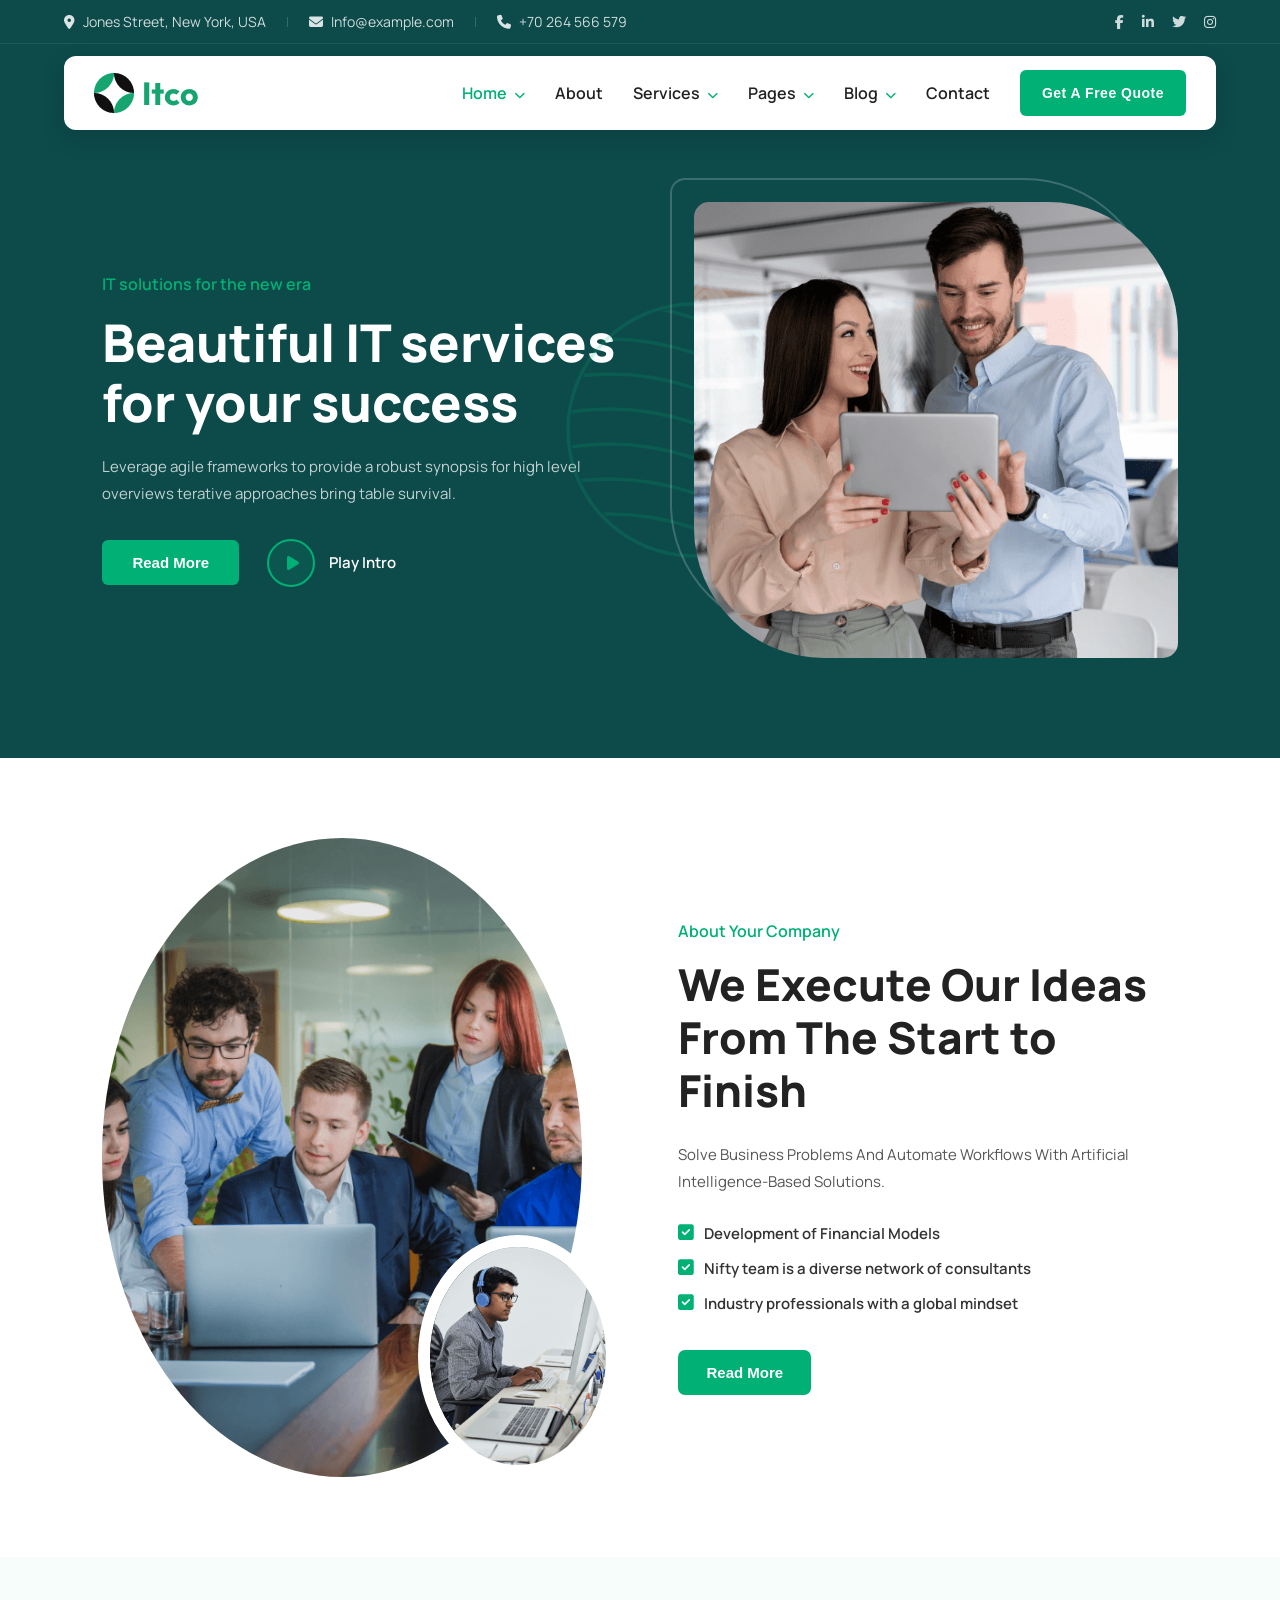
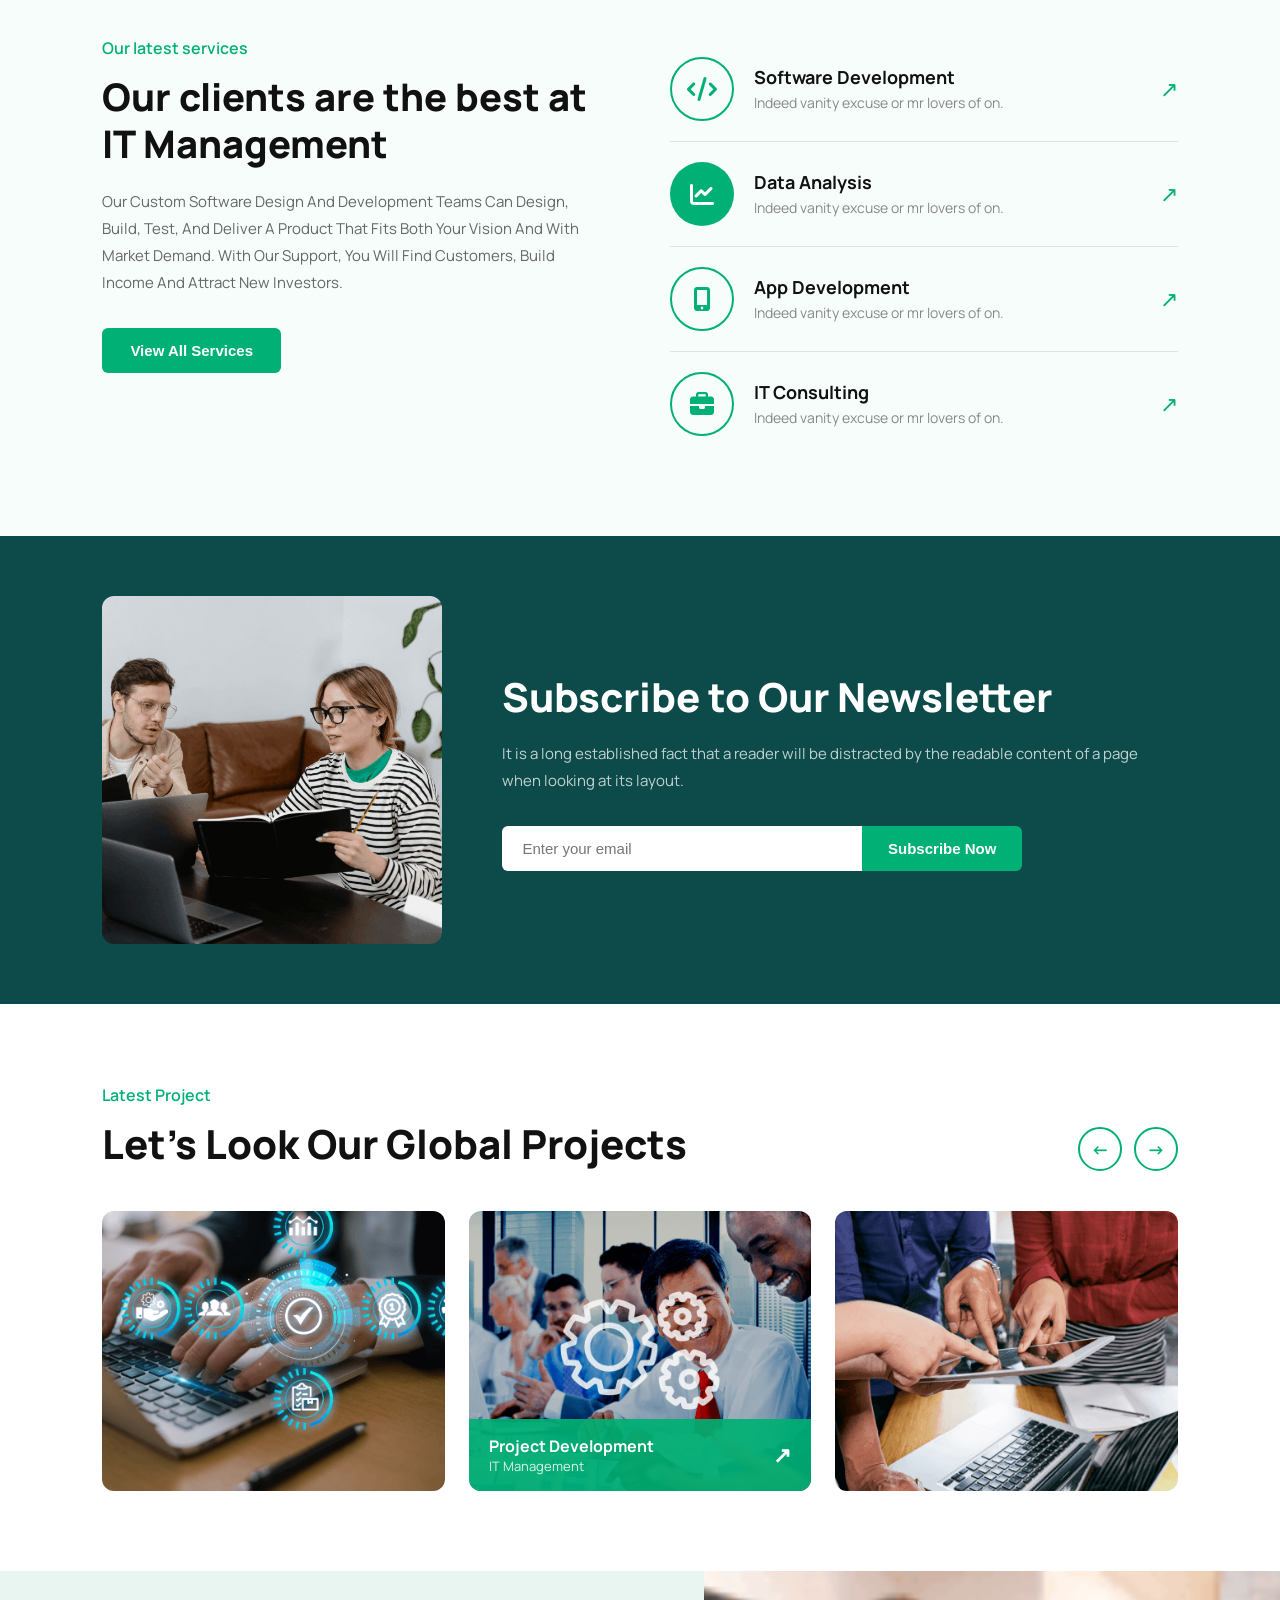
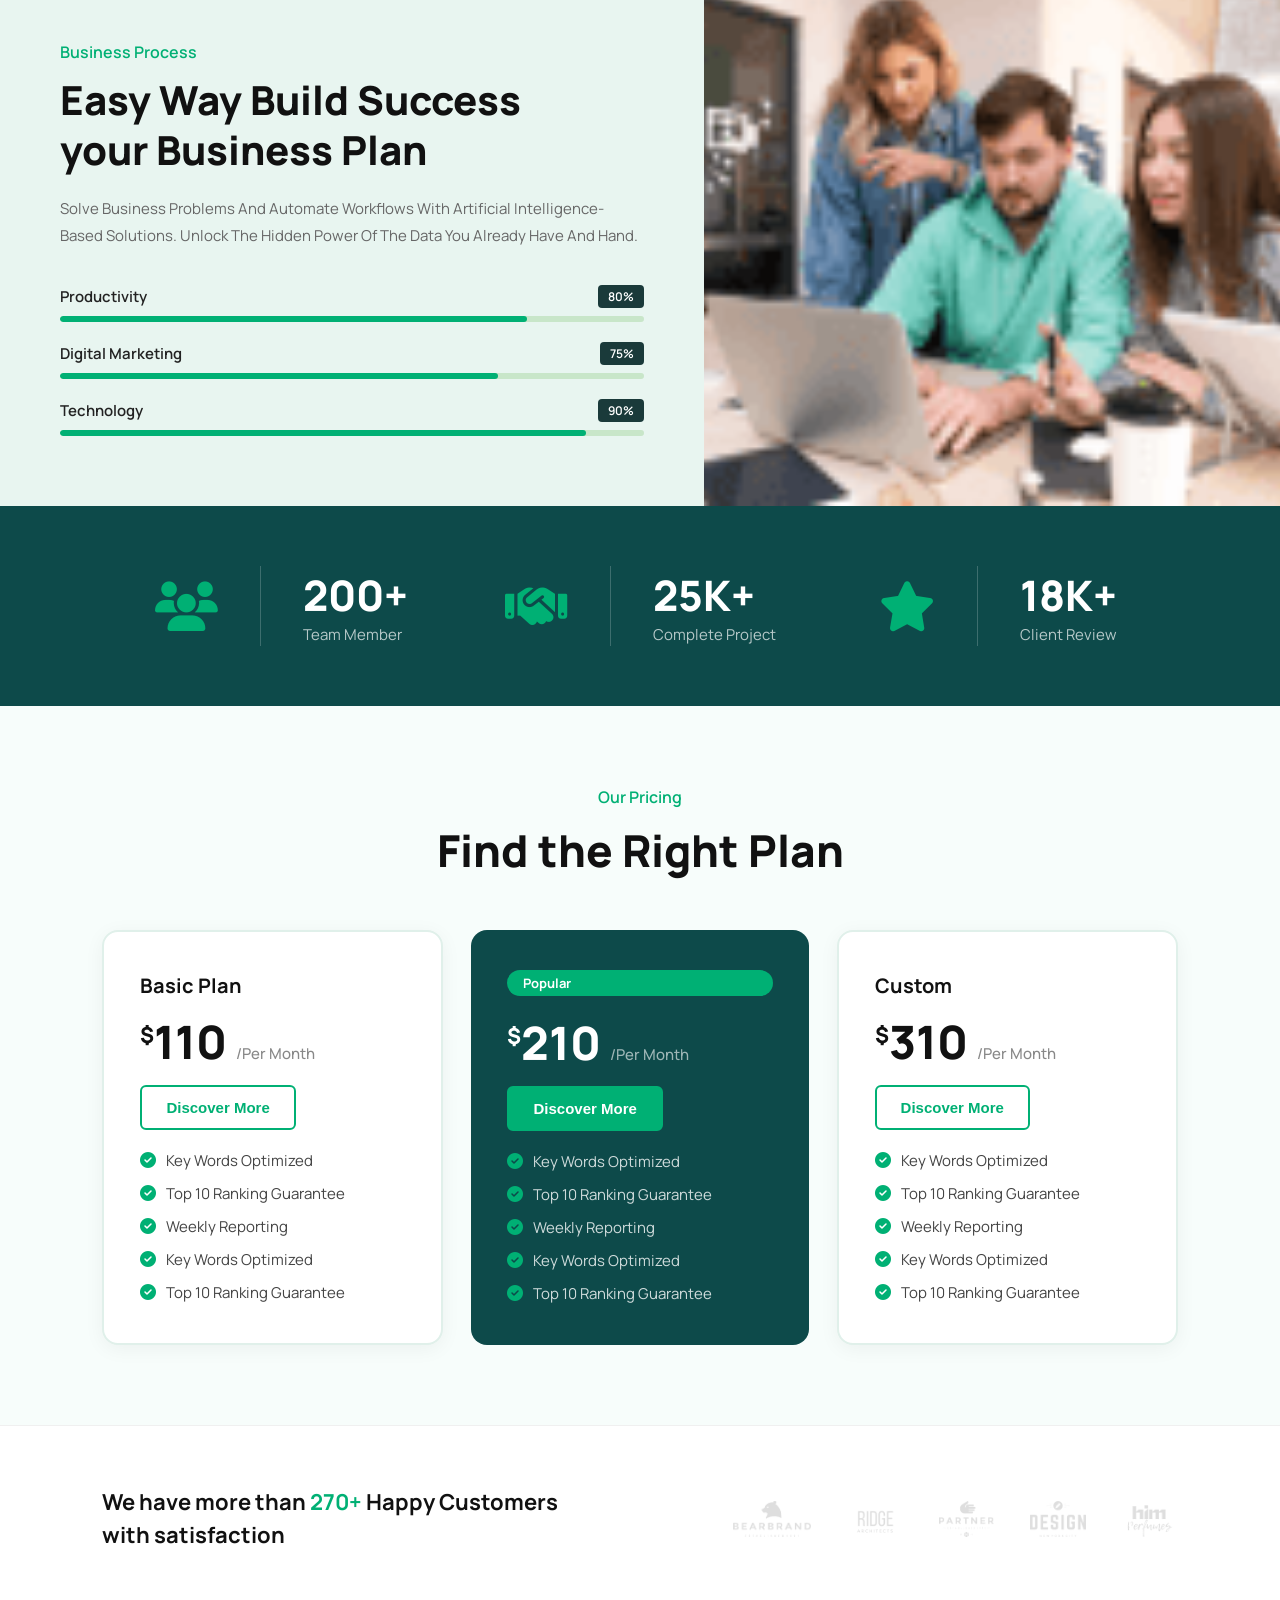
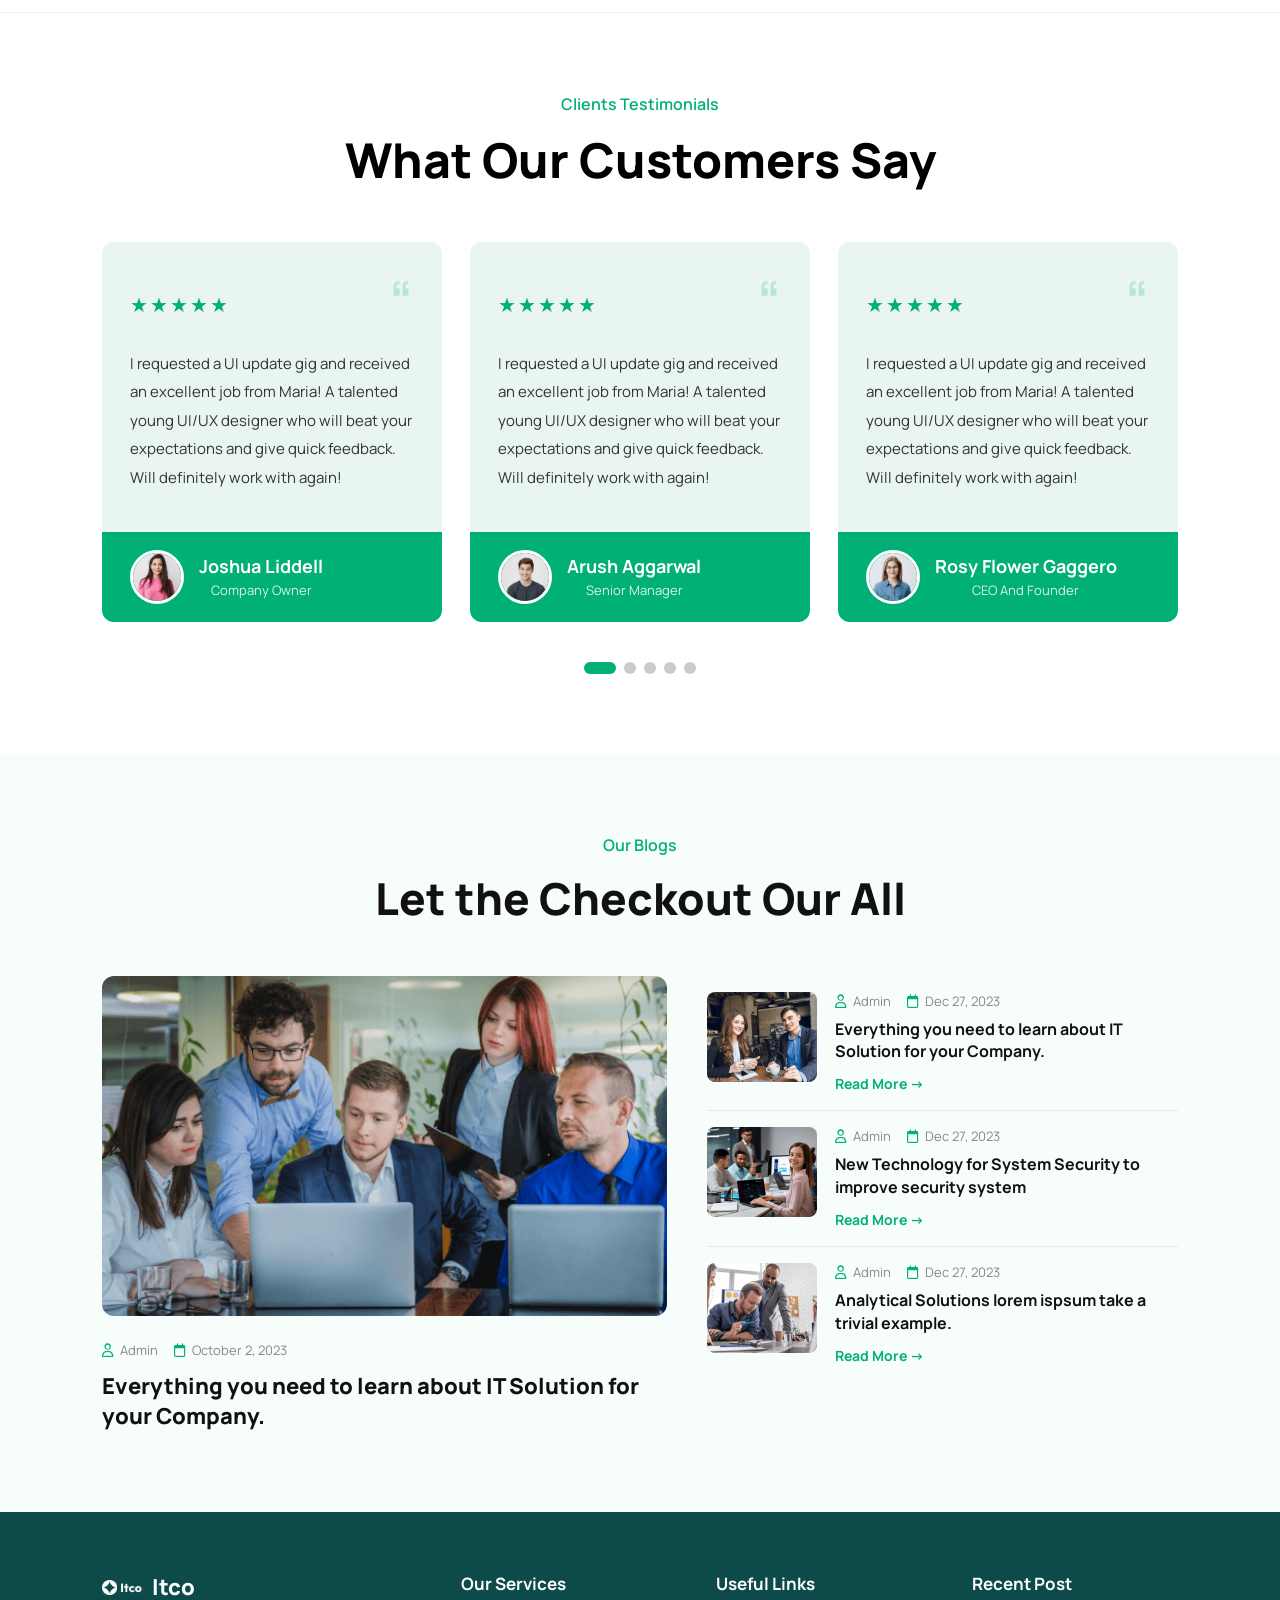
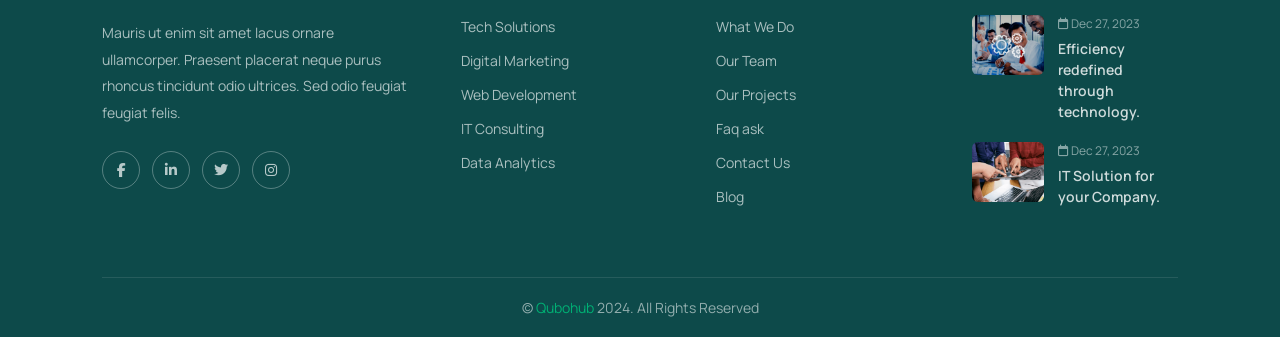
==== commit e1f27715: "added about page" ====
--- a/index.html
+++ b/index.html
@@ -3,42 +3,43 @@
 <head>
     <meta charset="UTF-8">
     <meta name="viewport" content="width=device-width, initial-scale=1.0">
-    <title>Home1</title>
-    <link rel="stylesheet" href="home.css">
+    <title>Itco - Beautiful IT Services</title>
+    <link rel="stylesheet" href="index.css">
     <link rel="stylesheet" href="https://cdnjs.cloudflare.com/ajax/libs/font-awesome/6.5.1/css/all.min.css">
     <link href="https://fonts.googleapis.com/css2?family=Manrope:wght@400;500;600;700;800&display=swap" rel="stylesheet">
 </head>
 
 <body>
 
-    
     <div class="headerline">
-        <i class="fa-solid fa-location-dot"></i>
-        <span>Jones Street, New York, USA</span>
-        <span class="line">|</span>
-        <i class="fa-solid fa-envelope"></i>
-        <span>Info@example.com</span>
-        <span class="line">|</span>
-        <i class="fa-solid fa-phone"></i>
-        <span>+0123456789</span>
-        <div class="social-icons">
-            <i class="fa-brands fa-facebook"></i>
-            <i class="fa-brands fa-linkedin-in"></i>
-            <i class="fa-brands fa-twitter"></i>
-            <i class="fa-brands fa-instagram"></i>
-        </div>
-    </div>
-
-   
+        <div class="container-header">
+            <div class="header-left">
+                <i class="fa-solid fa-location-dot"></i>
+                <span>Jones Street, New York, USA</span>
+                <span class="line">|</span>
+                <i class="fa-solid fa-envelope"></i>
+                <span>Info@example.com</span>
+                <span class="line">|</span>
+                <i class="fa-solid fa-phone"></i>
+                <span>+70 264 566 579</span>
+            </div>
+            <div class="social-icons">
+                <a href="#"><i class="fa-brands fa-facebook-f"></i></a>
+                <a href="#"><i class="fa-brands fa-linkedin-in"></i></a>
+                <a href="#"><i class="fa-brands fa-twitter"></i></a>
+                <a href="#"><i class="fa-brands fa-instagram"></i></a>
+            </div>
+        </div>
+    </div>
+
     <div class="navbar-wrap">
         <div class="container">
             <div class="logo">
-                <img src="logo.png" alt="logo-image">
-                <span class="logo-text"></span>
+                <img src="image (1).png" alt="logo-image">
             </div>
             <ul class="nav-menu">
                 <li class="has-dropdown">
-                    <a href="#">Home <i class="fa-solid fa-chevron-down"></i></a>
+                    <a href="#" class="active">Home <i class="fa-solid fa-chevron-down"></i></a>
                     <ul class="dropdown">
                         <li><a href="home1.html">Home One</a></li>
                         <li><a href="home2.html">Home Two</a></li>
@@ -73,12 +74,11 @@
                         <li><a href="Blogdetails.html">Blog Details</a></li>
                     </ul>
                 </li>
-                <li class="has-dropdown">
-                    <a href="#"> contact </a>
-                    
+                <li>
+                    <a href="contact.html">Contact</a>
                 </li>
                 <li>
-                    <button class="button">GET A FREE QUOTE</button>
+                    <button class="button">Get A Free Quote</button>
                 </li>
             </ul>
         </div>
@@ -89,7 +89,7 @@
         <div class="hero-left">
             <p class="hero-tag">IT solutions for the new era</p>
             <h1 class="hero-heading">Beautiful IT services<br>for your success</h1>
-            <p class="hero-sub">Leverage agile frameworks to provide a robust synopsis for high level overviews. Iterative approaches bring table survival.</p>
+            <p class="hero-sub">Leverage agile frameworks to provide a robust synopsis for high level overviews terative approaches bring table survival.</p>
             <div class="button-group">
                 <button class="read-btn">Read More</button>
                 <div class="play-section">
@@ -99,22 +99,30 @@
                     <span>Play Intro</span>
                 </div>
             </div>
-            <div class="team-members">
-                <div class="member-images">
-                    <img src="image (2).png" alt="member-1">
-                    <img src="image (3).png" alt="member-2">
-                    <img src="image (4).png" alt="member-3">
-                    <img src="image (5).png" alt="member-4">
-                    <img src="image (6).png" alt="member-5">
-                </div>
-                <div>
-                    <div class="member-count">36k+</div>
-                    <div class="member-label">Team Members</div>
-                </div>
-            </div>
         </div>
         <div class="hero-right">
-            <img src="image (7).png" alt="hero-image">
+            <div class="hero-image-wrapper">
+                <div class="hero-shape">
+                    <svg viewBox="0 0 200 200" fill="none" xmlns="http://www.w3.org/2000/svg">
+                        <circle cx="100" cy="100" r="90" stroke="rgba(0, 176, 116, 0.18)" stroke-width="2.5"/>
+                        <mask id="circle-mask">
+                            <circle cx="100" cy="100" r="88" fill="white"/>
+                        </mask>
+                        <g mask="url(#circle-mask)">
+                            <path d="M -20,20 Q 40,0 100,20 T 220,20" stroke="rgba(0, 176, 116, 0.18)" stroke-width="2.5" fill="none" />
+                            <path d="M -20,45 Q 40,25 100,45 T 220,45" stroke="rgba(0, 176, 116, 0.18)" stroke-width="2.5" fill="none" />
+                            <path d="M -20,70 Q 40,50 100,70 T 220,70" stroke="rgba(0, 176, 116, 0.18)" stroke-width="2.5" fill="none" />
+                            <path d="M -20,95 Q 40,75 100,95 T 220,95" stroke="rgba(0, 176, 116, 0.18)" stroke-width="2.5" fill="none" />
+                            <path d="M -20,120 Q 40,100 100,120 T 220,120" stroke="rgba(0, 176, 116, 0.18)" stroke-width="2.5" fill="none" />
+                            <path d="M -20,145 Q 40,125 100,145 T 220,145" stroke="rgba(0, 176, 116, 0.18)" stroke-width="2.5" fill="none" />
+                            <path d="M -20,170 Q 40,150 100,170 T 220,170" stroke="rgba(0, 176, 116, 0.18)" stroke-width="2.5" fill="none" />
+                            <path d="M -20,195 Q 40,175 100,195 T 220,195" stroke="rgba(0, 176, 116, 0.18)" stroke-width="2.5" fill="none" />
+                        </g>
+                    </svg>
+                </div>
+                <div class="hero-image-outline"></div>
+                <img src="image (7).png" alt="hero-image">
+            </div>
         </div>
     </div>
 
@@ -138,129 +146,129 @@
     </div>
 
    
-    <div class="ourservices">
-        <div class="service">
-            <h3 class="section-tag">Our latest services</h3>
-            <h1 class="section-heading">Our clients are the best at<br>IT Management</h1>
-            <p class="section-sub">Our Custom Software Design And Development Teams Can Design, Build, Test, And Deliver A Product That Fits Both Your Vision And With Market Demand. With Our Support, You Will Find Customers, Build Income And Attract New Investors.</p>
-            <button class="button-2">View All Services</button>
-        </div>
-        <div class="service-right">
-            <div class="service-item">
-                <div class="icon-circle outline">
-                    <img src="icon1.png" alt="Software Development" width="35">
-                </div>
-                <div class="service-info">
-                    <h2>Software Development</h2>
-                    <p>Indeed vanity excuse or mr lovers of on.</p>
-                </div>
-                <span class="arrow">↗</span>
-            </div>
-            <hr>
-            <div class="service-item">
-                <div class="icon-circle filled">
-                    <img src="your-icon2.png" alt="Data Analysis" width="35">
-                </div>
-                <div class="service-info">
-                    <h2>Data Analysis</h2>
-                    <p>Indeed vanity excuse or mr lovers of on.</p>
-                </div>
-                <span class="arrow">↗</span>
-            </div>
-            <hr>
-            <div class="service-item">
-                <div class="icon-circle outline">
-                    <img src="your-icon3.png" alt="App Development" width="35">
-                </div>
-                <div class="service-info">
-                    <h2>App Development</h2>
-                    <p>Indeed vanity excuse or mr lovers of on.</p>
-                </div>
-                <span class="arrow">↗</span>
-            </div>
-            <hr>
-            <div class="service-item">
-                <div class="icon-circle outline">
-                    <img src="icon2.png" alt="IT Consulting" width="35">
-                </div>
-                <div class="service-info">
-                    <h2>IT Consulting</h2>
-                    <p>Indeed vanity excuse or mr lovers of on.</p>
-                </div>
-                <span class="arrow">↗</span>
-            </div>
-        </div>
-    </div>
-
-
-    <div class="suscribe">
-        <img src="subsc.png" alt="subscribe-img">
-        <div class="subinfo">
-            <h1>Subscribe to Our Newsletter</h1>
-            <p>It is a long established fact that a reader will be distracted by the readable content of a page when looking at its layout.</p>
-            <div class="mail-box">
-                <input type="email" placeholder="Enter your email">
-                <button class="sub-btn">Subscribe Now</button>
-            </div>
-        </div>
-    </div>
+     <div class="ourservices">
+         <div class="service">
+             <h3 class="section-tag">Our latest services</h3>
+             <h1 class="section-heading">Our clients are the best at<br>IT Management</h1>
+             <p class="section-sub">Our Custom Software Design And Development Teams Can Design, Build, Test, And Deliver A Product That Fits Both Your Vision And With Market Demand. With Our Support, You Will Find Customers, Build Income And Attract New Investors.</p>
+             <button class="button-2">View All Services</button>
+         </div>
+         <div class="service-right">
+             <div class="service-item">
+                 <div class="icon-circle outline">
+                     <i class="fa-solid fa-code" style="font-size: 24px; color: #00b074;"></i>
+                 </div>
+                 <div class="service-info">
+                     <h2>Software Development</h2>
+                     <p>Indeed vanity excuse or mr lovers of on.</p>
+                 </div>
+                 <span class="arrow">↗</span>
+             </div>
+             <hr>
+             <div class="service-item">
+                 <div class="icon-circle filled">
+                     <i class="fa-solid fa-chart-line" style="font-size: 24px; color: #fff;"></i>
+                 </div>
+                 <div class="service-info">
+                     <h2>Data Analysis</h2>
+                     <p>Indeed vanity excuse or mr lovers of on.</p>
+                 </div>
+                 <span class="arrow">↗</span>
+             </div>
+             <hr>
+             <div class="service-item">
+                 <div class="icon-circle outline">
+                     <i class="fa-solid fa-mobile-screen-button" style="font-size: 24px; color: #00b074;"></i>
+                 </div>
+                 <div class="service-info">
+                     <h2>App Development</h2>
+                     <p>Indeed vanity excuse or mr lovers of on.</p>
+                 </div>
+                 <span class="arrow">↗</span>
+             </div>
+             <hr>
+             <div class="service-item">
+                 <div class="icon-circle outline">
+                     <i class="fa-solid fa-briefcase" style="font-size: 24px; color: #00b074;"></i>
+                 </div>
+                 <div class="service-info">
+                     <h2>IT Consulting</h2>
+                     <p>Indeed vanity excuse or mr lovers of on.</p>
+                 </div>
+                 <span class="arrow">↗</span>
+             </div>
+         </div>
+     </div>
+
+
+     <div class="suscribe">
+         <img src="image (14).png" alt="subscribe-img">
+         <div class="subinfo">
+             <h1>Subscribe to Our Newsletter</h1>
+             <p>It is a long established fact that a reader will be distracted by the readable content of a page when looking at its layout.</p>
+             <div class="mail-box">
+                 <input type="email" placeholder="Enter your email">
+                 <button class="sub-btn">Subscribe Now</button>
+             </div>
+         </div>
+     </div>
 
  
-    <div class="project-section">
-        <div class="project-header">
-            <div class="project-title">
-                <h3 class="section-tag">Latest Project</h3>
-                <h1>Let's Look Our Global Projects</h1>
-            </div>
-            <div class="arrow-btns">
-                <a class="arrow-btn" href="#slide-1">&#8592;</a>
-                <a class="arrow-btn" href="#slide-2">&#8594;</a>
-            </div>
-        </div>
-        <div class="slider-wrapper">
-            <div class="projectinfo">
-                <div class="slide-group" id="slide-1">
-                    <div class="project-card">
-                        <img src="project1.png" alt="Project 1">
-                    </div>
-                    <div class="project-card">
-                        <img src="project2.png" alt="Project 2">
-                        <div class="card-label">
-                            <div>
-                                <h3>Project Development</h3>
-                                <p>IT Management</p>
-                            </div>
-                            <span class="card-arrow">&#8599;</span>
-                        </div>
-                    </div>
-                    <div class="project-card">
-                        <img src="project3.png" alt="Project 3">
-                    </div>
-                </div>
-                <div class="slide-group" id="slide-2">
-                    <div class="project-card">
-                        <img src="project1.png" alt="Project 1">
-                    </div>
-                    <div class="project-card">
-                        <img src="project2.png" alt="Project 2">
-                        <div class="card-label">
-                            <div>
-                                <h3>Project Development</h3>
-                                <p>IT Management</p>
-                            </div>
-                            <span class="card-arrow">&#8599;</span>
-                        </div>
-                    </div>
-                    <div class="project-card">
-                        <img src="project3.png" alt="Project 3">
-                    </div>
-                </div>
-            </div>
-        </div>
-    </div>
-
-   
-    <div class="business">
+     <div class="project-section">
+         <div class="project-header">
+             <div class="project-title">
+                 <h3 class="section-tag">Latest Project</h3>
+                 <h1>Let's Look Our Global Projects</h1>
+             </div>
+             <div class="arrow-btns">
+                 <a class="arrow-btn" href="#slide-1">&#8592;</a>
+                 <a class="arrow-btn" href="#slide-2">&#8594;</a>
+             </div>
+         </div>
+         <div class="slider-wrapper">
+             <div class="projectinfo">
+                 <div class="slide-group" id="slide-1">
+                     <div class="project-card">
+                         <img src="image (11).png" alt="Project 1">
+                     </div>
+                     <div class="project-card">
+                         <img src="image (12).png" alt="Project 2">
+                         <div class="card-label">
+                             <div>
+                                 <h3>Project Development</h3>
+                                 <p>IT Management</p>
+                             </div>
+                             <span class="card-arrow">&#8599;</span>
+                         </div>
+                     </div>
+                     <div class="project-card">
+                         <img src="image (13).png" alt="Project 3">
+                     </div>
+                 </div>
+                 <div class="slide-group" id="slide-2">
+                     <div class="project-card">
+                         <img src="image (11).png" alt="Project 1">
+                     </div>
+                     <div class="project-card">
+                         <img src="image (12).png" alt="Project 2">
+                         <div class="card-label">
+                             <div>
+                                 <h3>Project Development</h3>
+                                 <p>IT Management</p>
+                             </div>
+                             <span class="card-arrow">&#8599;</span>
+                         </div>
+                     </div>
+                     <div class="project-card">
+                         <img src="image (13).png" alt="Project 3">
+                     </div>
+                 </div>
+             </div>
+         </div>
+     </div>
+
+    
+     <div class="business">
         <div class="business-process">
             <p class="section-tag">Business Process</p>
             <h1 class="section-heading">Easy Way Build Success<br>your Business Plan</h1>
@@ -289,10 +297,10 @@
                 </div>
             </div>
         </div>
-        <div class="image-business">
-            <img src="subsc.png" alt="business-image">
-        </div>
-    </div>
+         <div class="image-business">
+             <img src="image (22).png" alt="business-image">
+         </div>
+     </div>
 
     
     <div class="review">
@@ -493,7 +501,7 @@
         <div class="footer-main">
             <div class="footer-brand">
                 <div class="footer-logo">
-                    <img src="logo1.png" alt="logo" style="width:40px; filter: brightness(0) invert(1);">
+                    <img src="image (1).png" alt="logo" style="width:40px; filter: brightness(0) invert(1);">
                     <span>Itco</span>
                 </div>
                 <p>Mauris ut enim sit amet lacus ornare ullamcorper. Praesent placerat neque purus rhoncus tincidunt odio ultrices. Sed odio feugiat feugiat felis.</p>
@@ -528,14 +536,14 @@
             <div class="footer-col">
                 <h3>Recent Post</h3>
                 <div class="recent-post">
-                    <img src="project2.png" alt="post1">
+                    <img src="image (12).png" alt="post1">
                     <div>
                         <span><i class="fa-regular fa-calendar"></i> Dec 27, 2023</span>
                         <p>Efficiency redefined through technology.</p>
                     </div>
                 </div>
                 <div class="recent-post">
-                    <img src="project3.png" alt="post2">
+                    <img src="image (13).png" alt="post2">
                     <div>
                         <span><i class="fa-regular fa-calendar"></i> Dec 27, 2023</span>
                         <p>IT Solution for your Company.</p>
--- a/index.css
+++ b/index.css
@@ -0,0 +1,1534 @@
+
+* {
+    margin: 0;
+    padding: 0;
+    box-sizing: border-box;
+}
+
+body {
+    font-family: 'Manrope', Arial, sans-serif;
+    color: #222;
+}
+
+.green-text {
+    color: #00b074;
+}
+
+/* ============================================================
+   TOP HEADER BAR
+============================================================ */
+.headerline {
+    background: #0d4a4a;
+    color: rgba(255, 255, 255, 0.8);
+    font-size: 14px;
+    padding: 12px 0;
+    border-bottom: 1px solid rgba(255, 255, 255, 0.08);
+}
+
+.container-header {
+    width: 90%;
+    max-width: 1300px;
+    margin: 0 auto;
+    display: flex;
+    justify-content: space-between;
+    align-items: center;
+}
+
+.header-left {
+    display: flex;
+    align-items: center;
+}
+
+.header-left i {
+    margin-right: 8px;
+    color: rgba(255, 255, 255, 0.85);
+}
+
+.header-left .line {
+    margin: 0 20px;
+    color: rgba(255, 255, 255, 0.3);
+    font-weight: 100;
+}
+
+.social-icons {
+    display: flex;
+    align-items: center;
+    gap: 18px;
+}
+
+.social-icons a {
+    color: rgba(255, 255, 255, 0.8);
+    text-decoration: none;
+    font-size: 14px;
+    transition: color 0.2s;
+}
+
+.social-icons a:hover {
+    color: #00b074;
+}
+
+/* ============================================================
+   NAVBAR
+============================================================ */
+.navbar-wrap {
+    background: #0d4a4a;
+    position: sticky;
+    top: 0;
+    z-index: 1000;
+    padding: 12px 0;
+}
+
+.navbar-wrap .container {
+    background: #fff;
+    border-radius: 12px;
+    padding: 14px 30px;
+    width: 90%;
+    max-width: 1300px;
+    margin: 0 auto;
+    display: flex;
+    justify-content: space-between;
+    align-items: center;
+    box-shadow: 0 8px 24px rgba(0, 0, 0, 0.12);
+}
+
+.logo {
+    display: flex;
+    align-items: center;
+    gap: 10px;
+}
+
+.logo img {
+    height: 40px;
+    object-fit: contain;
+}
+
+.logo-text {
+    font-size: 22px;
+    font-weight: 800;
+    color: #0d4a4a;
+}
+
+.nav-menu {
+    display: flex;
+    align-items: center;
+    gap: 30px;
+    list-style: none;
+}
+
+.nav-menu li {
+    position: relative;
+}
+
+.nav-menu li a {
+    text-decoration: none;
+    color: #222;
+    font-size: 16px;
+    font-weight: 600;
+    transition: color 0.2s;
+}
+
+.nav-menu li a:hover,
+.nav-menu li a.active {
+    color: #00b074;
+}
+
+.nav-menu li a i {
+    font-size: 11px;
+    margin-left: 4px;
+    color: #00b074;
+    transition: transform 0.2s;
+}
+
+.nav-menu li:hover > a i {
+    transform: rotate(180deg);
+}
+
+/* Dropdown */
+.dropdown {
+    position: absolute;
+    top: calc(100% + 12px);
+    left: 0;
+    background: white;
+    width: 200px;
+    border-radius: 10px;
+    padding: 8px 0;
+    display: none;
+    box-shadow: 0 8px 24px rgba(0,0,0,0.12);
+    z-index: 200;
+}
+
+.dropdown li {
+    list-style: none;
+}
+
+.dropdown li a {
+    display: block;
+    padding: 10px 20px;
+    font-size: 14px;
+    font-weight: 500;
+    color: #333;
+}
+
+.dropdown li a:hover {
+    background: #00b074;
+    color: white;
+}
+
+.has-dropdown:hover .dropdown {
+    display: block;
+}
+
+/* Nav Button */
+.button {
+    height: 46px;
+    padding: 0 22px;
+    background: #00b074;
+    border: none;
+    border-radius: 6px;
+    color: white;
+    font-size: 14px;
+    font-weight: 700;
+    cursor: pointer;
+    letter-spacing: 0.5px;
+    transition: background 0.2s, transform 0.2s;
+    white-space: nowrap;
+}
+
+.button:hover {
+    background-color: #009963;
+    transform: translateY(-2px);
+}
+
+/* ============================================================
+   HERO SECTION
+============================================================ */
+.hero-section {
+    background: #0d4a4a;
+    display: flex;
+    align-items: center;
+    justify-content: space-between;
+    padding: 60px 8% 100px;
+    gap: 60px;
+    min-height: 560px;
+}
+
+.hero-left {
+    flex: 1.1;
+    max-width: 580px;
+}
+
+.hero-tag {
+    color: #00b074;
+    font-size: 16px;
+    font-weight: 600;
+    margin-bottom: 18px;
+    display: block;
+}
+
+.hero-heading {
+    color: #fff;
+    font-size: 52px;
+    font-weight: 800;
+    line-height: 1.15;
+    margin-bottom: 20px;
+}
+
+.hero-sub {
+    color: rgba(255,255,255,0.75);
+    font-size: 15px;
+    line-height: 1.8;
+    margin-bottom: 32px;
+}
+
+.button-group {
+    display: flex;
+    align-items: center;
+    gap: 28px;
+}
+
+.read-btn {
+    background: #00b074;
+    color: white;
+    border: none;
+    border-radius: 6px;
+    padding: 14px 30px;
+    font-size: 15px;
+    font-weight: 700;
+    cursor: pointer;
+    transition: background 0.2s, transform 0.2s;
+}
+
+.read-btn:hover {
+    background: #009963;
+    transform: translateY(-2px);
+}
+
+.play-section {
+    display: flex;
+    align-items: center;
+    gap: 14px;
+    cursor: pointer;
+    color: white;
+    font-weight: 600;
+    font-size: 15px;
+}
+
+.play-btn {
+    width: 48px;
+    height: 48px;
+    border-radius: 50%;
+    border: 2px solid #00b074;
+    background: rgba(0, 176, 116, 0.12);
+    display: flex;
+    align-items: center;
+    justify-content: center;
+    transition: background 0.2s, transform 0.2s, border-color 0.2s;
+}
+
+.play-btn:hover {
+    background: #00b074;
+    transform: scale(1.08);
+}
+
+.play-btn i {
+    color: #00b074;
+    font-size: 16px;
+    margin-left: 3px;
+    transition: color 0.2s;
+}
+
+.play-btn:hover i {
+    color: white;
+}
+
+.hero-right {
+    flex: 1;
+    display: flex;
+    justify-content: flex-end;
+}
+
+.hero-image-wrapper {
+    position: relative;
+    display: inline-block;
+    z-index: 5;
+}
+
+.hero-image-wrapper img {
+    position: relative;
+    z-index: 3;
+    border-top-right-radius: 130px;
+    border-bottom-left-radius: 130px;
+    border-top-left-radius: 15px;
+    border-bottom-right-radius: 15px;
+    display: block;
+    width: 100%;
+    max-width: 520px;
+    object-fit: cover;
+}
+
+.hero-image-outline {
+    position: absolute;
+    top: -24px;
+    left: -24px;
+    right: 24px;
+    bottom: 24px;
+    border: 2.5px solid rgba(255, 255, 255, 0.2);
+    border-top-right-radius: 130px;
+    border-bottom-left-radius: 130px;
+    border-top-left-radius: 15px;
+    border-bottom-right-radius: 15px;
+    z-index: 2;
+    pointer-events: none;
+}
+
+.hero-shape {
+    position: absolute;
+    top: 50%;
+    left: 0;
+    transform: translate(-50%, -50%);
+    z-index: 1;
+    width: 280px;
+    height: 280px;
+    pointer-events: none;
+}
+
+/* ============================================================
+   ABOUT SECTION
+============================================================ */
+.about-section {
+    display: flex;
+    align-items: center;
+    justify-content: space-between;
+    gap: 60px;
+    padding: 80px 8%;
+}
+
+.second-container {
+    position: relative;
+    width: 48%;
+    flex-shrink: 0;
+}
+
+.img-1 {
+    width: 100%;
+    max-width: 480px;
+    border-radius: 50%;
+    display: block;
+}
+
+.img-2 {
+    width: 200px;
+    position: absolute;
+    bottom: 0;
+    right: 0;
+    border-radius: 50%;
+    border: 12px solid white;
+}
+
+.about-content {
+    width: 50%;
+}
+
+.about-title {
+    color: #00b074;
+    font-size: 16px;
+    font-weight: 600;
+    margin-bottom: 16px;
+    display: block;
+}
+
+.about-content h1 {
+    font-size: 44px;
+    font-weight: 800;
+    line-height: 1.2;
+    margin-bottom: 24px;
+}
+
+.about-text {
+    font-size: 15px;
+    color: #555;
+    line-height: 1.8;
+    margin-bottom: 28px;
+}
+
+.about-points {
+    display: flex;
+    flex-direction: column;
+    gap: 14px;
+    margin-bottom: 36px;
+}
+
+.about-points p {
+    display: flex;
+    align-items: center;
+    gap: 10px;
+    font-size: 15px;
+    font-weight: 600;
+    color: #333;
+}
+
+.about-points i {
+    color: #00b074;
+    font-size: 18px;
+}
+
+.read-more-btn {
+    background-color: #00b074;
+    padding: 14px 28px;
+    border-radius: 7px;
+    color: white;
+    border: none;
+    cursor: pointer;
+    font-size: 15px;
+    font-weight: 700;
+    transition: background 0.2s;
+}
+
+.read-more-btn:hover {
+    background-color: #009963;
+}
+
+/* ============================================================
+   OUR SERVICES SECTION
+============================================================ */
+.ourservices {
+    display: flex;
+    align-items: stretch;
+    gap: 0;
+    padding: 80px 8%;
+    background: #f7fdfb;
+}
+
+.service {
+    flex: 1;
+    padding-right: 60px;
+}
+
+.section-tag {
+    color: #00b074;
+    font-size: 16px;
+    font-weight: 600;
+    margin-bottom: 14px;
+    display: block;
+}
+
+.section-heading {
+    font-size: 38px;
+    font-weight: 800;
+    line-height: 1.25;
+    color: #111;
+    margin-bottom: 20px;
+}
+
+.section-sub {
+    font-size: 15px;
+    color: #666;
+    line-height: 1.8;
+    margin-bottom: 32px;
+}
+
+.button-2 {
+    background: #00b074;
+    color: white;
+    border: none;
+    border-radius: 6px;
+    padding: 14px 28px;
+    font-size: 15px;
+    font-weight: 700;
+    cursor: pointer;
+    transition: background 0.2s;
+}
+
+.button-2:hover {
+    background: #009963;
+}
+
+.service-right {
+    flex: 1;
+    display: flex;
+    flex-direction: column;
+    gap: 0;
+}
+
+.service-item {
+    display: flex;
+    align-items: center;
+    gap: 20px;
+    padding: 20px 0;
+}
+
+.service-item hr {
+    border: none;
+    border-top: 1px solid #e0e0e0;
+}
+
+.service-right hr {
+    border: none;
+    border-top: 1px solid #e0e0e0;
+    margin: 0;
+}
+
+.icon-circle {
+    width: 64px;
+    height: 64px;
+    border-radius: 50%;
+    display: flex;
+    align-items: center;
+    justify-content: center;
+    flex-shrink: 0;
+}
+
+.icon-circle.outline {
+    border: 2px solid #00b074;
+    background: transparent;
+}
+
+.icon-circle.filled {
+    background: #00b074;
+}
+
+.service-info {
+    flex: 1;
+}
+
+.service-info h2 {
+    font-size: 18px;
+    font-weight: 700;
+    margin-bottom: 4px;
+    color: #111;
+}
+
+.service-info p {
+    font-size: 14px;
+    color: #888;
+}
+
+.arrow {
+    font-size: 22px;
+    color: #00b074;
+    cursor: pointer;
+    transition: transform 0.2s;
+}
+
+.arrow:hover {
+    transform: translate(3px, -3px);
+}
+
+/* ============================================================
+   SUBSCRIBE SECTION
+============================================================ */
+.suscribe {
+    display: flex;
+    align-items: center;
+    background: #0d4a4a;
+    padding: 60px 8%;
+    gap: 60px;
+}
+
+.suscribe img {
+    width: 340px;
+    border-radius: 12px;
+    object-fit: cover;
+    flex-shrink: 0;
+}
+
+.subinfo {
+    flex: 1;
+}
+
+.subinfo h1 {
+    color: white;
+    font-size: 40px;
+    font-weight: 800;
+    margin-bottom: 16px;
+}
+
+.subinfo p {
+    color: rgba(255,255,255,0.75);
+    font-size: 15px;
+    line-height: 1.8;
+    margin-bottom: 32px;
+}
+
+.mail-box {
+    display: flex;
+    gap: 0;
+    max-width: 520px;
+}
+
+.mail-box input {
+    flex: 1;
+    padding: 14px 20px;
+    border: none;
+    border-radius: 6px 0 0 6px;
+    font-size: 15px;
+    outline: none;
+}
+
+.sub-btn {
+    background: #00b074;
+    color: white;
+    border: none;
+    padding: 14px 26px;
+    border-radius: 0 6px 6px 0;
+    font-size: 15px;
+    font-weight: 700;
+    cursor: pointer;
+    transition: background 0.2s;
+    white-space: nowrap;
+}
+
+.sub-btn:hover {
+    background: #009963;
+}
+
+/* ============================================================
+   PROJECT SECTION
+============================================================ */
+.project-section {
+    padding: 80px 8%;
+    background: #fff;
+}
+
+.project-header {
+    display: flex;
+    align-items: flex-end;
+    justify-content: space-between;
+    margin-bottom: 40px;
+}
+
+.project-title h3 {
+    color: #00b074;
+    font-size: 16px;
+    font-weight: 600;
+    margin-bottom: 10px;
+}
+
+.project-title h1 {
+    font-size: 40px;
+    font-weight: 800;
+    color: #111;
+}
+
+.arrow-btns {
+    display: flex;
+    gap: 12px;
+}
+
+.arrow-btn {
+    width: 44px;
+    height: 44px;
+    border-radius: 50%;
+    border: 2px solid #00b074;
+    color: #00b074;
+    display: flex;
+    align-items: center;
+    justify-content: center;
+    text-decoration: none;
+    font-size: 18px;
+    font-weight: 700;
+    transition: background 0.2s, color 0.2s;
+}
+
+.arrow-btn:hover {
+    background: #00b074;
+    color: white;
+}
+
+.slider-wrapper {
+    overflow: hidden;
+}
+
+.projectinfo {
+    display: flex;
+    transition: transform 0.4s ease;
+}
+
+.slide-group {
+    display: flex;
+    gap: 24px;
+    min-width: 100%;
+}
+
+.project-card {
+    position: relative;
+    flex: 1;
+    border-radius: 12px;
+    overflow: hidden;
+}
+
+.project-card img {
+    width: 100%;
+    height: 280px;
+    object-fit: cover;
+    display: block;
+}
+
+.card-label {
+    position: absolute;
+    bottom: 0;
+    left: 0;
+    right: 0;
+    background: rgba(0,176,116,0.92);
+    color: white;
+    display: flex;
+    align-items: center;
+    justify-content: space-between;
+    padding: 16px 20px;
+}
+
+.card-label h3 {
+    font-size: 16px;
+    font-weight: 700;
+}
+
+.card-label p {
+    font-size: 13px;
+    opacity: 0.85;
+}
+
+.card-arrow {
+    font-size: 22px;
+    font-weight: 700;
+}
+
+/* Slider anchor navigation */
+#slide-1:target ~ .projectinfo,
+.projectinfo:has(#slide-1:target) {
+    transform: translateX(0);
+}
+#slide-2:target ~ .projectinfo,
+.projectinfo:has(#slide-2:target) {
+    transform: translateX(-100%);
+}
+
+/* ============================================================
+   BUSINESS PROCESS SECTION
+============================================================ */
+.business {
+    display: flex;
+    align-items: stretch;
+    min-height: 500px;
+}
+
+.business-process {
+    background-color: #e8f5f0;
+    width: 55%;
+    padding: 70px 60px;
+    display: flex;
+    flex-direction: column;
+    justify-content: center;
+}
+
+.business-process .section-tag {
+    margin-bottom: 12px;
+}
+
+.business-process .section-heading {
+    font-size: 40px;
+    margin-bottom: 20px;
+}
+
+.business-process .section-sub {
+    margin-bottom: 36px;
+}
+
+.progress-section {
+    display: flex;
+    flex-direction: column;
+    gap: 20px;
+}
+
+.progress-item {
+    display: flex;
+    flex-direction: column;
+    gap: 8px;
+}
+
+.progress-label {
+    display: flex;
+    justify-content: space-between;
+    align-items: center;
+    font-size: 15px;
+    font-weight: 600;
+}
+
+.badge {
+    background-color: #1a3a3a;
+    color: white;
+    font-size: 12px;
+    padding: 3px 10px;
+    border-radius: 4px;
+}
+
+.progress-bar {
+    height: 6px;
+    background-color: #c8e6c9;
+    border-radius: 3px;
+    overflow: hidden;
+}
+
+.progress-fill {
+    height: 100%;
+    background-color: #00b074;
+    border-radius: 3px;
+}
+
+.image-business {
+    width: 45%;
+    overflow: hidden;
+}
+
+.image-business img {
+    width: 100%;
+    height: 100%;
+    object-fit: cover;
+    display: block;
+}
+
+/* ============================================================
+   STATS / REVIEW SECTION
+============================================================ */
+.review {
+    background-color: #0d4a4a;
+    width: 100%;
+    display: flex;
+    align-items: center;
+    justify-content: center;
+    padding: 60px 8%;
+    gap: 0;
+}
+
+.stat-item {
+    display: flex;
+    align-items: center;
+    gap: 22px;
+    flex: 1;
+    justify-content: center;
+}
+
+.stat-icon i {
+    font-size: 50px;
+    color: #00b074;
+}
+
+.stat-divider {
+    width: 1px;
+    height: 80px;
+    background: rgba(255,255,255,0.2);
+    margin: 0 20px;
+}
+
+.stat-text h2 {
+    color: white;
+    font-size: 42px;
+    font-weight: 800;
+}
+
+.stat-text p {
+    color: rgba(255,255,255,0.7);
+    font-size: 15px;
+}
+
+/* ============================================================
+   PRICING SECTION
+============================================================ */
+.pricing-section {
+    padding: 80px 8%;
+    background: #f7fdfb;
+    text-align: center;
+}
+
+.pricing-label {
+    color: #00b074;
+    font-size: 16px;
+    font-weight: 600;
+    margin-bottom: 12px;
+}
+
+.pricing-title {
+    font-size: 44px;
+    font-weight: 800;
+    color: #111;
+    margin-bottom: 50px;
+}
+
+.pricing-cards {
+    display: flex;
+    gap: 28px;
+    justify-content: center;
+    align-items: stretch;
+}
+
+.pricing-card {
+    flex: 1;
+    max-width: 360px;
+    border-radius: 16px;
+    padding: 40px 36px;
+    text-align: left;
+    display: flex;
+    flex-direction: column;
+    gap: 20px;
+}
+
+.pricing-card.light {
+    background: white;
+    border: 2px solid #e0f0ea;
+    box-shadow: 0 4px 20px rgba(0,0,0,0.05);
+}
+
+.pricing-card.dark {
+    background: #0d4a4a;
+    color: white;
+}
+
+.pricing-card h3 {
+    font-size: 20px;
+    font-weight: 700;
+    color: #111;
+}
+
+.pricing-card.dark h3 {
+    color: white;
+}
+
+.popular-tag {
+    display: inline-block;
+    background: #00b074;
+    color: white;
+    font-size: 13px;
+    font-weight: 700;
+    padding: 4px 16px;
+    border-radius: 20px;
+    margin-bottom: 4px;
+}
+
+.price {
+    font-size: 46px;
+    font-weight: 800;
+    color: #111;
+    line-height: 1;
+}
+
+.pricing-card.dark .price {
+    color: white;
+}
+
+.price sup {
+    font-size: 22px;
+    vertical-align: super;
+}
+
+.price span {
+    font-size: 15px;
+    font-weight: 500;
+    color: #888;
+}
+
+.pricing-card.dark .price span {
+    color: rgba(255,255,255,0.6);
+}
+
+.discover-btn {
+    padding: 12px 24px;
+    border-radius: 6px;
+    font-size: 15px;
+    font-weight: 700;
+    cursor: pointer;
+    transition: all 0.2s;
+    align-self: flex-start;
+}
+
+.discover-btn.outline {
+    background: transparent;
+    border: 2px solid #00b074;
+    color: #00b074;
+}
+
+.discover-btn.outline:hover {
+    background: #00b074;
+    color: white;
+}
+
+.discover-btn.filled {
+    background: #00b074;
+    border: 2px solid #00b074;
+    color: white;
+}
+
+.discover-btn.filled:hover {
+    background: #009963;
+}
+
+.features {
+    list-style: none;
+    display: flex;
+    flex-direction: column;
+    gap: 12px;
+}
+
+.features li {
+    display: flex;
+    align-items: center;
+    gap: 10px;
+    font-size: 15px;
+    color: #444;
+}
+
+.pricing-card.dark .features li {
+    color: rgba(255,255,255,0.8);
+}
+
+.features li i {
+    color: #00b074;
+    font-size: 16px;
+}
+
+/* ============================================================
+   BRANDS SECTION
+============================================================ */
+.brands-section {
+    background: #fff;
+    padding: 60px 8%;
+    display: flex;
+    align-items: center;
+    justify-content: space-between;
+    gap: 40px;
+    border-top: 1px solid #f0f0f0;
+    border-bottom: 1px solid #f0f0f0;
+}
+
+.brands-section > p {
+    font-size: 22px;
+    font-weight: 700;
+    color: #111;
+    line-height: 1.5;
+    flex-shrink: 0;
+}
+
+.brand-logos {
+    display: flex;
+    align-items: center;
+    gap: 36px;
+    flex-wrap: wrap;
+}
+
+.brand-logos img {
+    height: 36px;
+    object-fit: contain;
+    opacity: 0.6;
+    transition: opacity 0.2s;
+    filter: grayscale(100%);
+}
+
+.brand-logos img:hover {
+    opacity: 1;
+    filter: grayscale(0%);
+}
+
+/* ============================================================
+   TESTIMONIALS SECTION
+============================================================ */
+.testimonials-section {
+    padding: 80px 8%;
+    background: #fff;
+    text-align: center;
+}
+
+.testimonial-label {
+    color: #00b074;
+    font-size: 16px;
+    font-weight: 600;
+    margin-bottom: 12px;
+    display: block;
+}
+
+.testimonials-section h1 {
+    font-size: 48px;
+    font-weight: 800;
+    margin-bottom: 50px;
+    color: #000;
+}
+
+/* FIX: renamed from .testimonial-row to .testimonial-cards */
+.testimonial-cards {
+    display: flex;
+    gap: 28px;
+    justify-content: center;
+    margin-bottom: 40px;
+}
+
+.testimonial-card {
+    background: #e8f5f0;
+    border-radius: 12px;
+    width: 32%;
+    display: flex;
+    flex-direction: column;
+    justify-content: space-between;
+    overflow: hidden;
+    min-height: 380px;
+}
+
+.testimonial-top {
+    display: flex;
+    justify-content: space-between;
+    align-items: center;
+    padding: 28px 28px 10px;
+}
+
+.stars {
+    color: #00b074;
+    font-size: 20px;
+    letter-spacing: 2px;
+}
+
+.quote-icon {
+    font-size: 70px;
+    color: rgba(0,176,116,0.2);
+    line-height: 1;
+}
+
+.testimonial-card > p {
+    font-size: 15px;
+    line-height: 1.9;
+    color: #333;
+    padding: 0 28px 28px;
+    text-align: left;
+}
+
+.reviewer {
+    background: #00b074;
+    display: flex;
+    align-items: center;
+    gap: 15px;
+    padding: 18px 28px;
+    margin-top: auto;
+}
+
+.reviewer img {
+    width: 54px;
+    height: 54px;
+    border-radius: 50%;
+    object-fit: cover;
+    border: 3px solid white;
+    flex-shrink: 0;
+}
+
+.reviewer h4 {
+    color: white;
+    font-size: 18px;
+    margin-bottom: 3px;
+    font-weight: 700;
+}
+
+.reviewer p {
+    color: rgba(255,255,255,0.85);
+    font-size: 13px;
+    padding: 0;
+    margin: 0;
+}
+
+/* FIX: renamed from .dots/.dot to .carousel-indicators/button */
+.carousel-indicators {
+    display: flex;
+    justify-content: center;
+    align-items: center;
+    gap: 8px;
+    margin-top: 36px;
+}
+
+.carousel-indicators button {
+    width: 12px;
+    height: 12px;
+    border-radius: 50%;
+    border: none;
+    background: #ccc;
+    cursor: pointer;
+    padding: 0;
+    transition: width 0.2s, background 0.2s;
+}
+
+.carousel-indicators button.active {
+    width: 32px;
+    border-radius: 10px;
+    background: #00b074;
+}
+
+/* ============================================================
+   BLOGS SECTION
+============================================================ */
+.blogs-intro {
+    padding: 80px 8% 0;
+    background: #f7fdfb;
+    text-align: center;
+}
+
+.blog-label {
+    color: #00b074;
+    font-size: 16px;
+    font-weight: 600;
+    margin-bottom: 12px;
+    display: block;
+}
+
+.blogs-intro > h1 {
+    font-size: 44px;
+    font-weight: 800;
+    color: #111;
+    margin-bottom: 48px;
+}
+
+.blog-section {
+    display: flex;
+    gap: 40px;
+    align-items: flex-start;
+    text-align: left;
+    padding-bottom: 80px;
+}
+
+.blog-left {
+    flex: 1.2;
+}
+
+.blog-left img {
+    width: 100%;
+    border-radius: 12px;
+    margin-bottom: 20px;
+    object-fit: cover;
+    max-height: 340px;
+}
+
+.blog-left h2 {
+    font-size: 22px;
+    font-weight: 800;
+    color: #111;
+    line-height: 1.4;
+    margin-top: 12px;
+}
+
+.blog-right {
+    flex: 1;
+    display: flex;
+    flex-direction: column;
+    gap: 0;
+}
+
+.blog-item {
+    display: flex;
+    gap: 18px;
+    align-items: flex-start;
+    padding: 16px 0;
+}
+
+.blog-item img {
+    width: 110px;
+    height: 90px;
+    border-radius: 8px;
+    object-fit: cover;
+    flex-shrink: 0;
+}
+
+.blog-item-info {
+    flex: 1;
+}
+
+.blog-item-info h3 {
+    font-size: 16px;
+    font-weight: 700;
+    color: #111;
+    margin: 8px 0 10px;
+    line-height: 1.4;
+}
+
+.blog-meta {
+    display: flex;
+    gap: 16px;
+    font-size: 13px;
+    color: #888;
+    margin-bottom: 8px;
+}
+
+.blog-meta i {
+    margin-right: 4px;
+    color: #00b074;
+}
+
+.read-more-link {
+    color: #00b074;
+    font-size: 14px;
+    font-weight: 700;
+    text-decoration: none;
+    display: inline-block;
+    transition: color 0.2s;
+}
+
+.read-more-link:hover {
+    color: #009963;
+}
+
+.blog-divider {
+    border: none;
+    border-top: 1px solid #e8e8e8;
+    margin: 0;
+}
+
+/* ============================================================
+   FOOTER
+============================================================ */
+.footer {
+    background: #0d4a4a;
+    padding: 60px 8% 0;
+}
+
+.footer-main {
+    display: flex;
+    gap: 50px;
+    padding-bottom: 50px;
+    border-bottom: 1px solid rgba(255,255,255,0.1);
+}
+
+.footer-brand {
+    flex: 1.5;
+}
+
+.footer-logo {
+    display: flex;
+    align-items: center;
+    gap: 10px;
+    margin-bottom: 18px;
+}
+
+.footer-logo span {
+    color: white;
+    font-size: 22px;
+    font-weight: 800;
+}
+
+.footer-brand p {
+    color: rgba(255,255,255,0.65);
+    font-size: 14px;
+    line-height: 1.9;
+    margin-bottom: 24px;
+}
+
+.footer-socials {
+    display: flex;
+    gap: 12px;
+}
+
+.footer-socials a {
+    width: 38px;
+    height: 38px;
+    border-radius: 50%;
+    border: 1px solid rgba(255,255,255,0.3);
+    display: flex;
+    align-items: center;
+    justify-content: center;
+    color: rgba(255,255,255,0.7);
+    text-decoration: none;
+    font-size: 14px;
+    transition: background 0.2s, color 0.2s;
+}
+
+.footer-socials a:hover {
+    background: #00b074;
+    border-color: #00b074;
+    color: white;
+}
+
+.footer-col {
+    flex: 1;
+}
+
+.footer-col h3 {
+    color: white;
+    font-size: 17px;
+    font-weight: 700;
+    margin-bottom: 20px;
+}
+
+.footer-col ul {
+    list-style: none;
+    display: flex;
+    flex-direction: column;
+    gap: 12px;
+}
+
+.footer-col ul li a {
+    color: rgba(255,255,255,0.65);
+    text-decoration: none;
+    font-size: 14px;
+    transition: color 0.2s;
+}
+
+.footer-col ul li a:hover {
+    color: #00b074;
+}
+
+.recent-post {
+    display: flex;
+    gap: 14px;
+    align-items: flex-start;
+    margin-bottom: 20px;
+}
+
+.recent-post img {
+    width: 72px;
+    height: 60px;
+    border-radius: 6px;
+    object-fit: cover;
+    flex-shrink: 0;
+}
+
+.recent-post span {
+    color: rgba(255,255,255,0.5);
+    font-size: 12px;
+    display: block;
+    margin-bottom: 6px;
+}
+
+.recent-post p {
+    color: rgba(255,255,255,0.8);
+    font-size: 14px;
+    line-height: 1.5;
+    font-weight: 600;
+}
+
+.footer-bottom {
+    text-align: center;
+    padding: 20px 0;
+    color: rgba(255,255,255,0.55);
+    font-size: 14px;
+}
+
+/* ============================================================
+   PAGE HERO
+============================================================ */
+.page-hero {
+    background: #0d4a4a;
+    position: relative;
+    padding: 90px 0;
+    overflow: hidden;
+    width: 100%;
+}
+
+.page-hero-bg {
+    position: absolute;
+    top: 0;
+    left: 0;
+    width: 100%;
+    height: 100%;
+    z-index: 1;
+    pointer-events: none;
+}
+
+.page-hero-bg svg {
+    width: 100%;
+    height: 100%;
+    object-fit: cover;
+}
+
+.page-hero-container {
+    width: 90%;
+    max-width: 1300px;
+    margin: 0 auto;
+    display: flex;
+    justify-content: space-between;
+    align-items: center;
+    position: relative;
+    z-index: 2;
+}
+
+.page-title {
+    color: white;
+    font-size: 56px;
+    font-weight: 800;
+    margin: 0;
+}
+
+.breadcrumbs {
+    display: flex;
+    align-items: center;
+    gap: 12px;
+    font-size: 16px;
+    font-weight: 700;
+}
+
+.breadcrumbs a {
+    color: rgba(255, 255, 255, 0.5);
+    text-decoration: none;
+    transition: color 0.2s;
+}
+
+.breadcrumbs a:hover {
+    color: #00b074;
+}
+
+.breadcrumbs .separator {
+    color: white;
+    font-size: 12px;
+}
+
+.breadcrumbs .current-page {
+    color: white;
+}
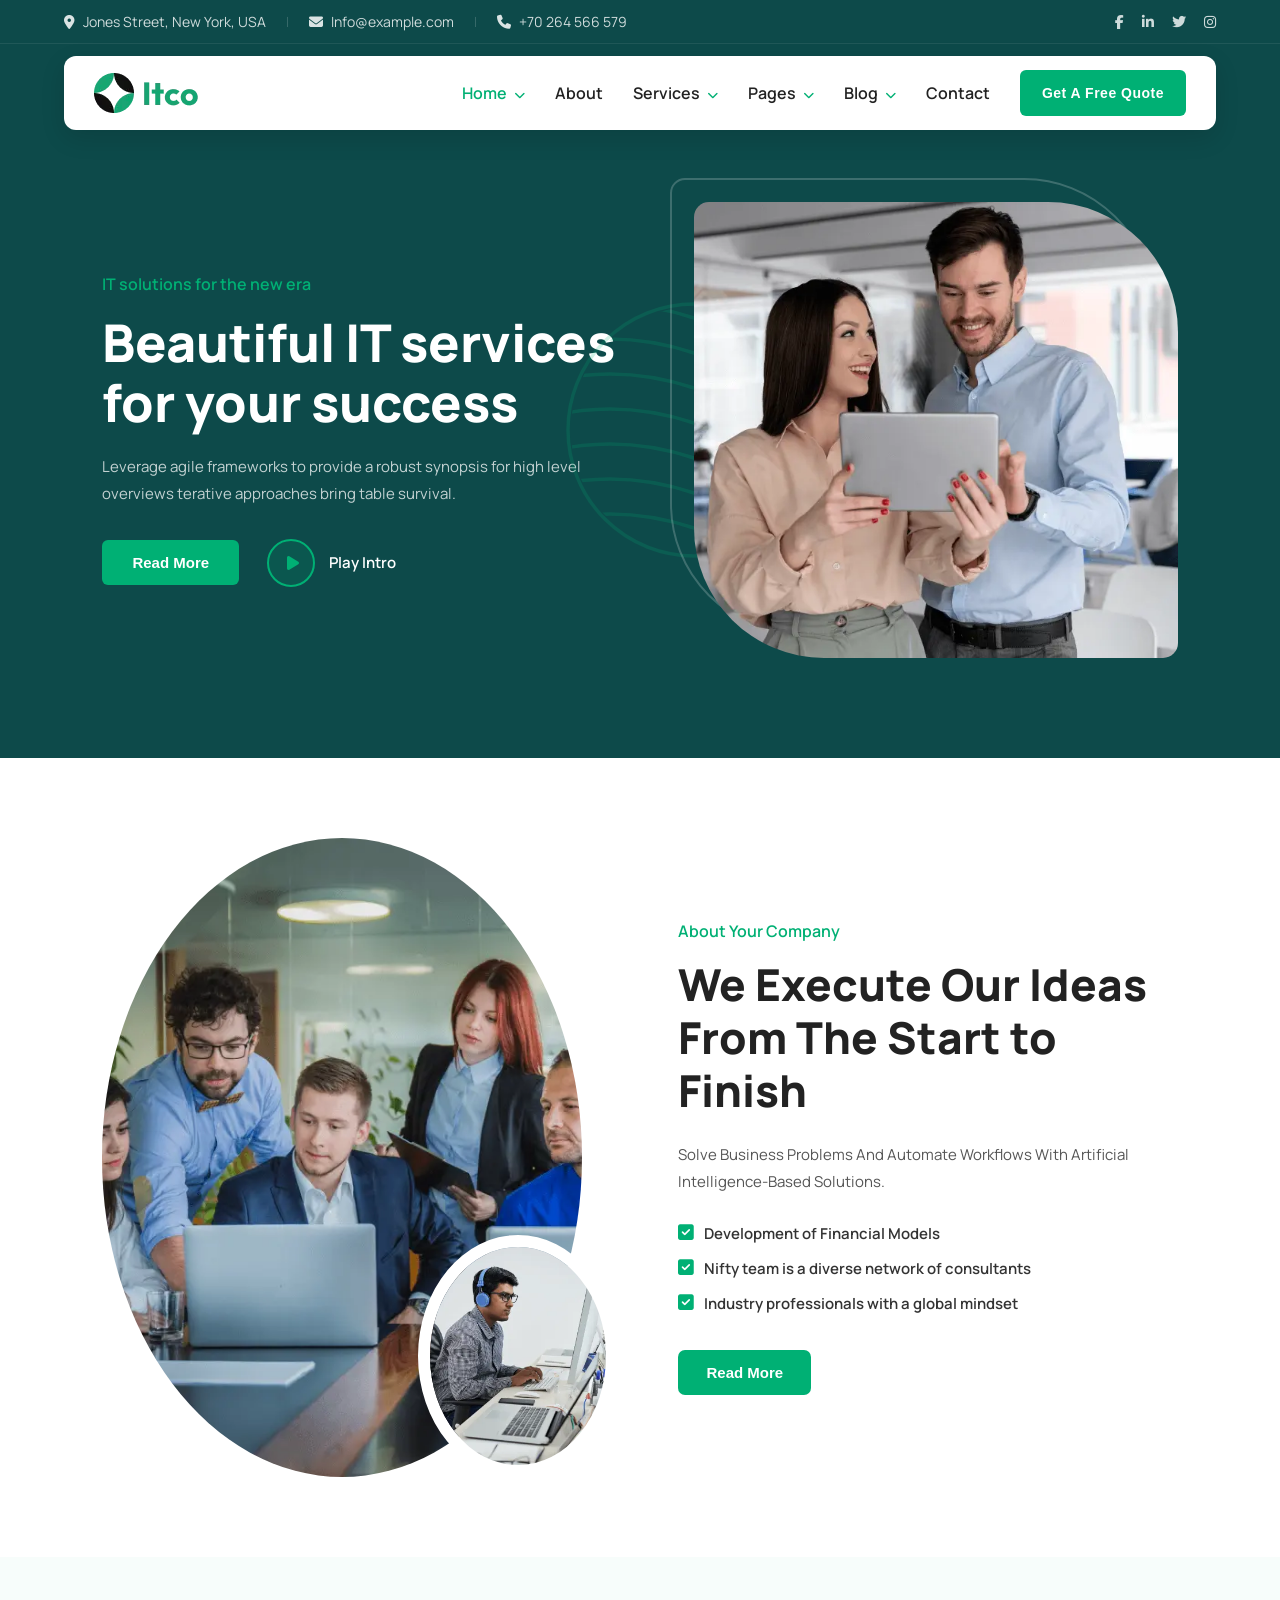
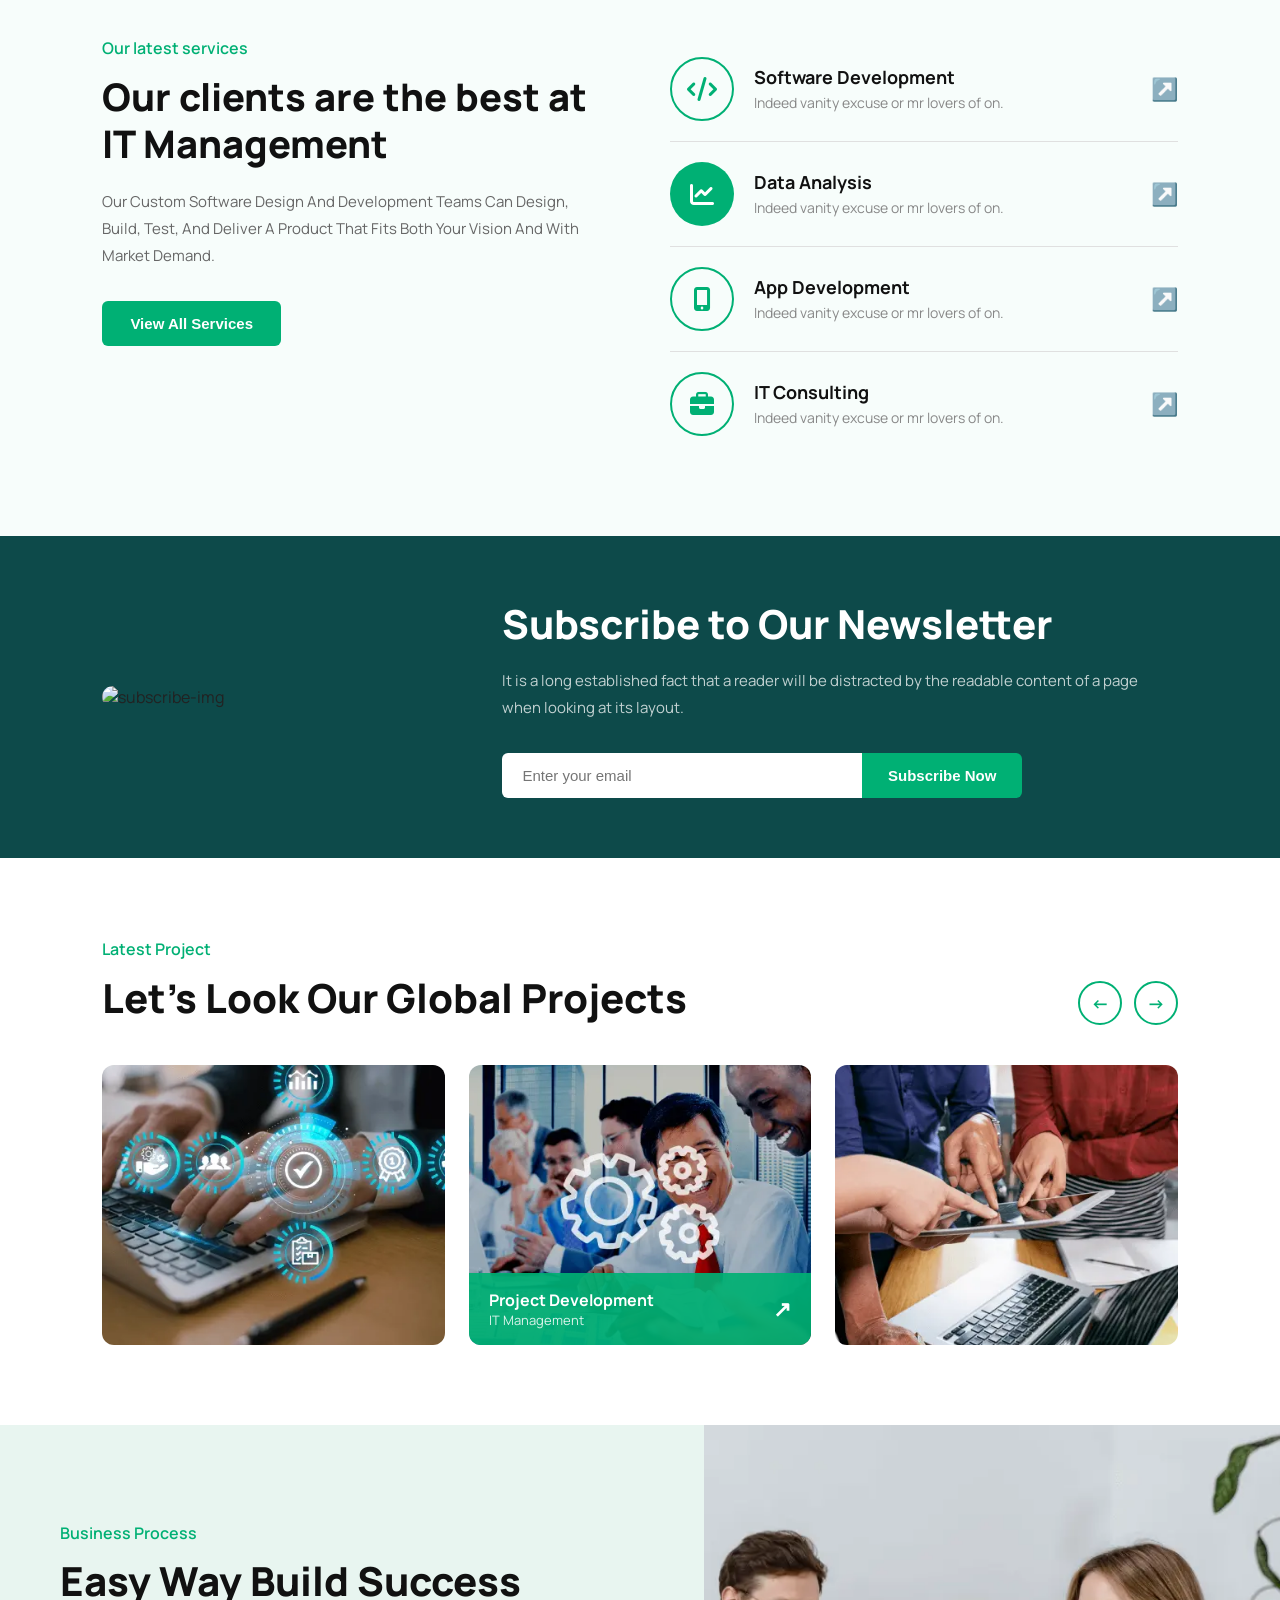
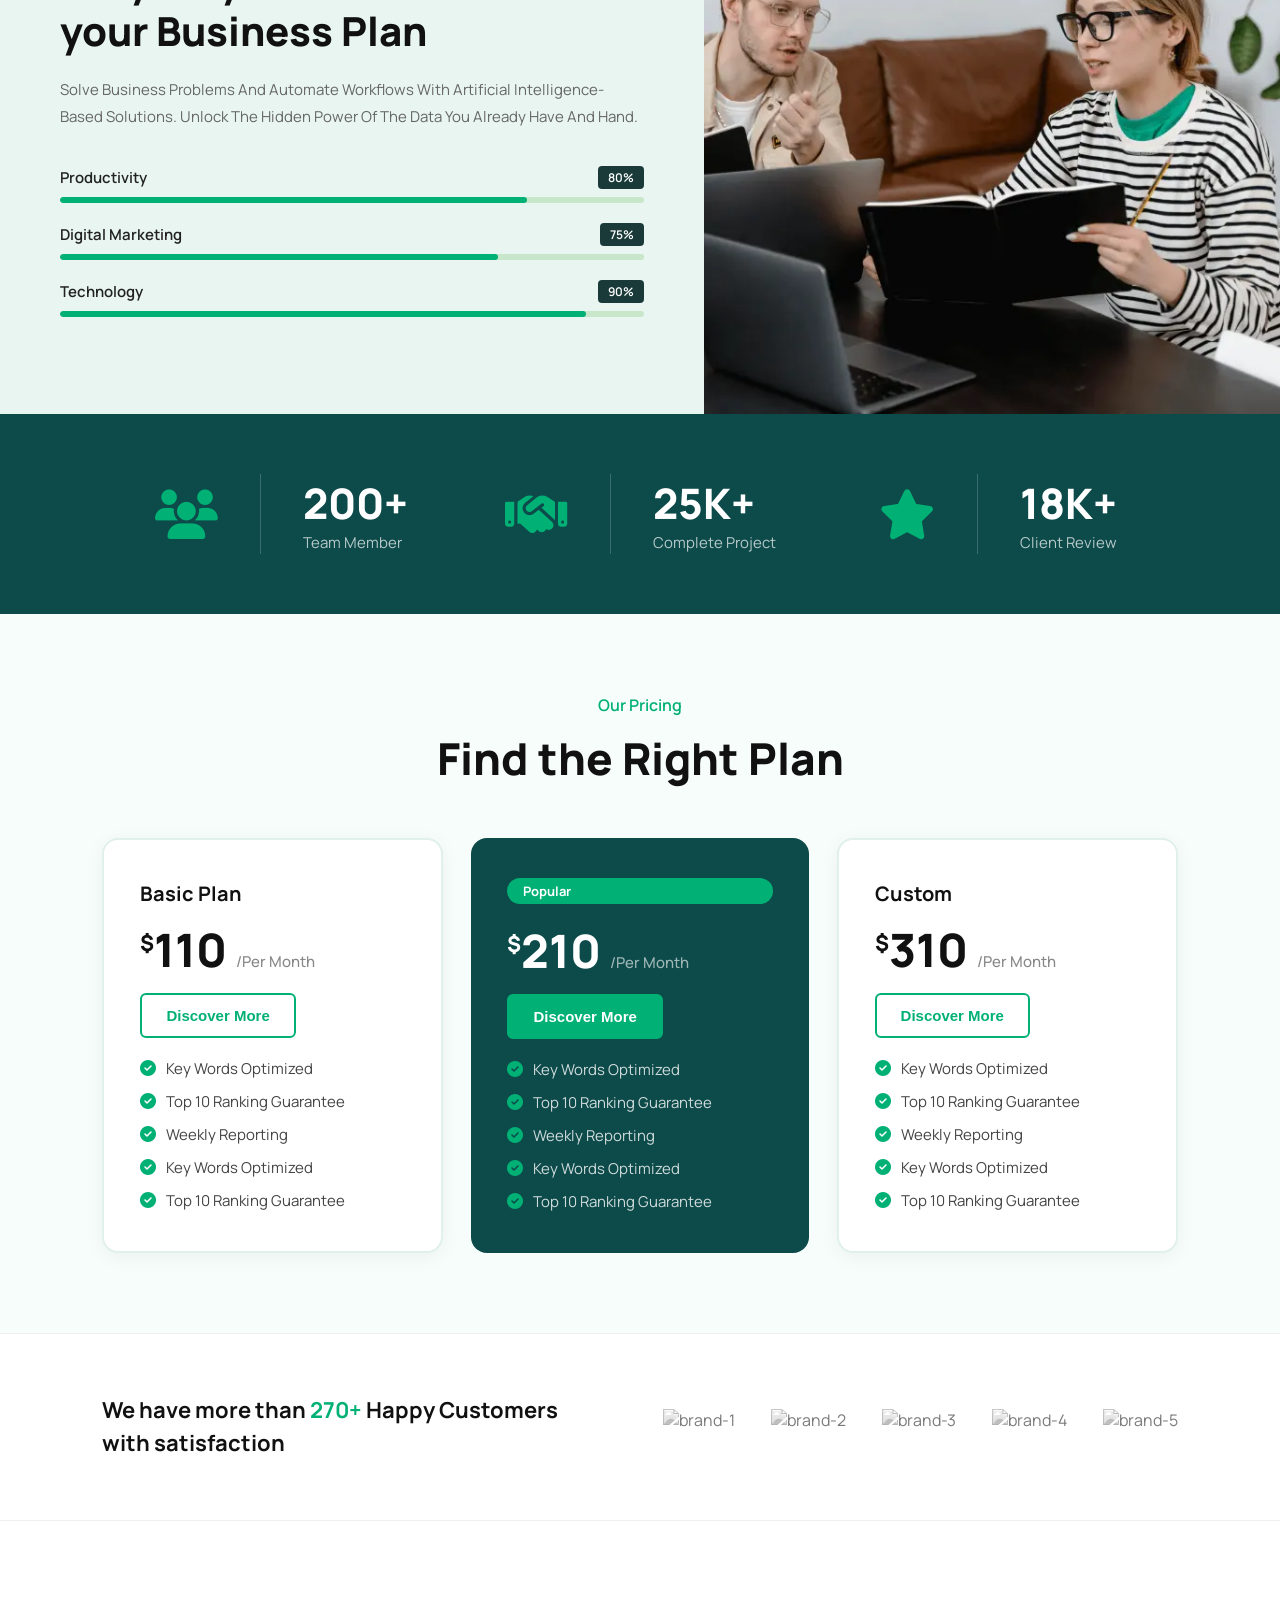
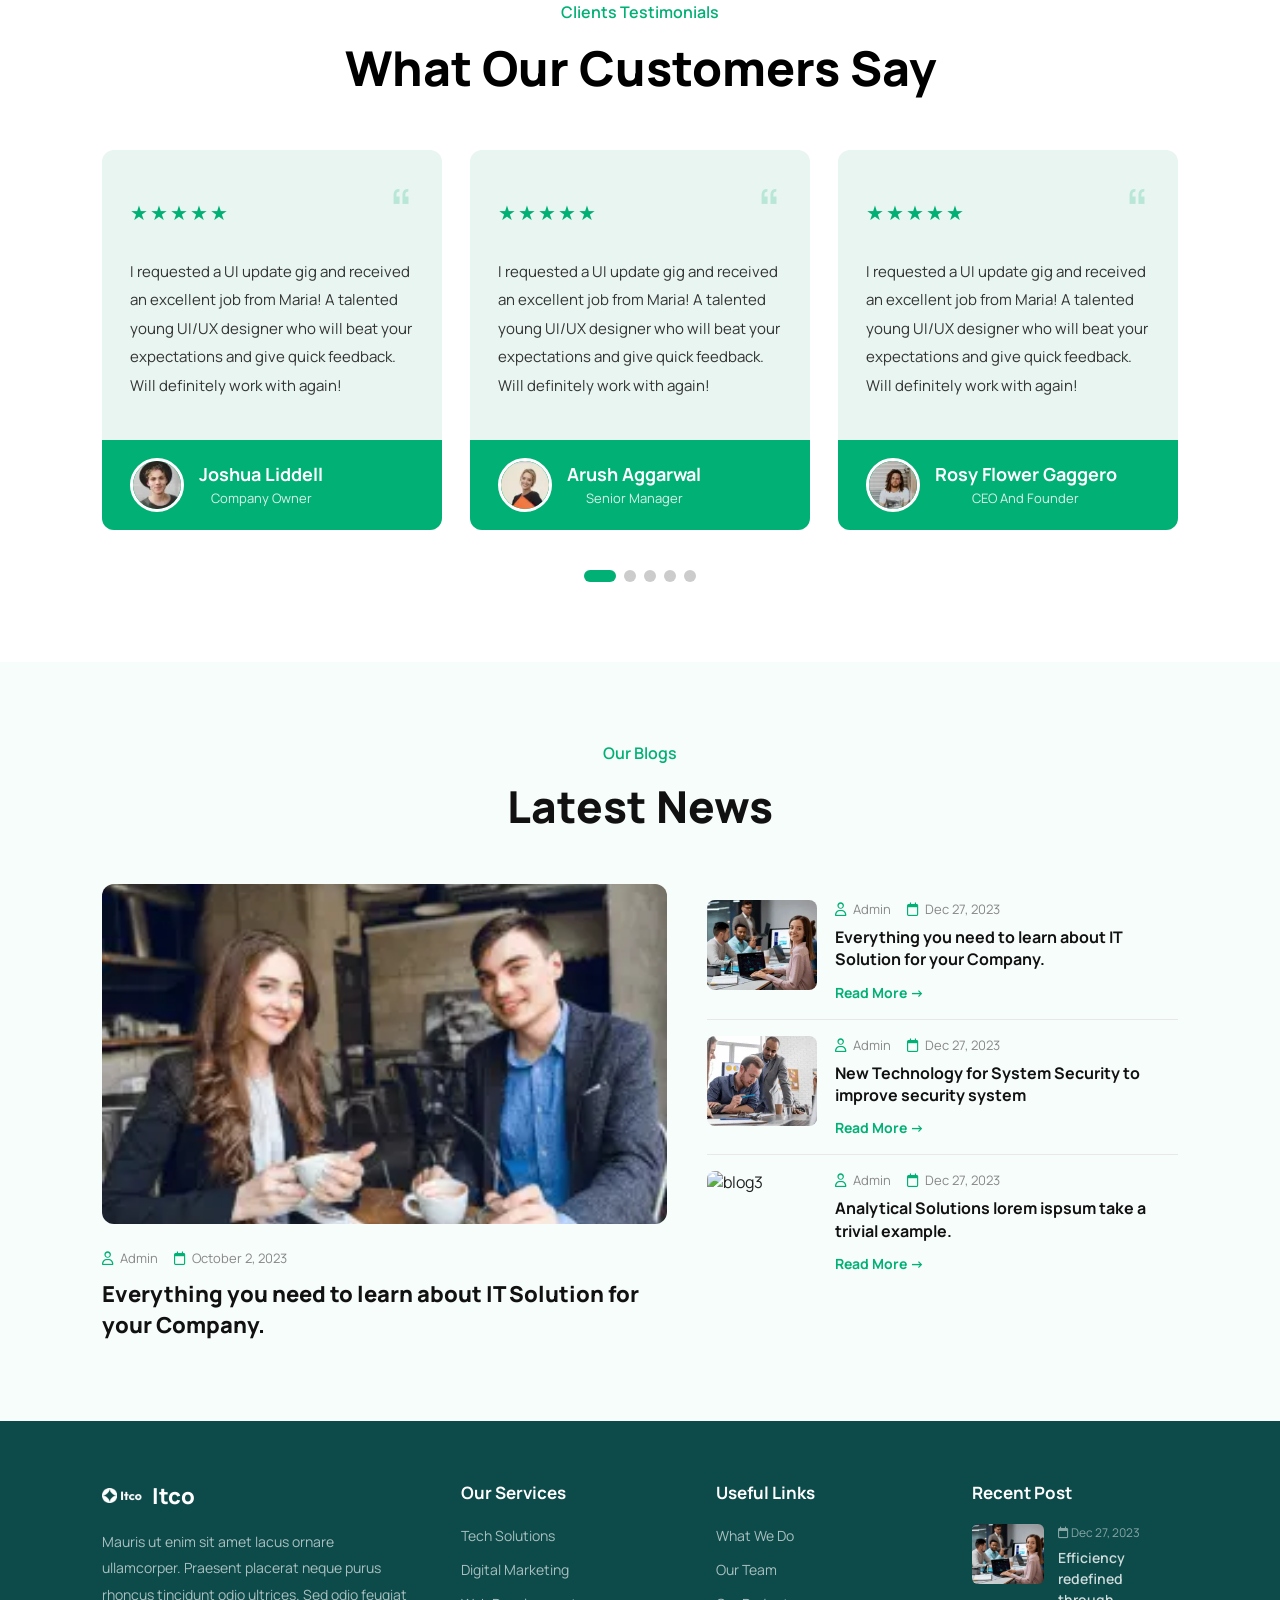
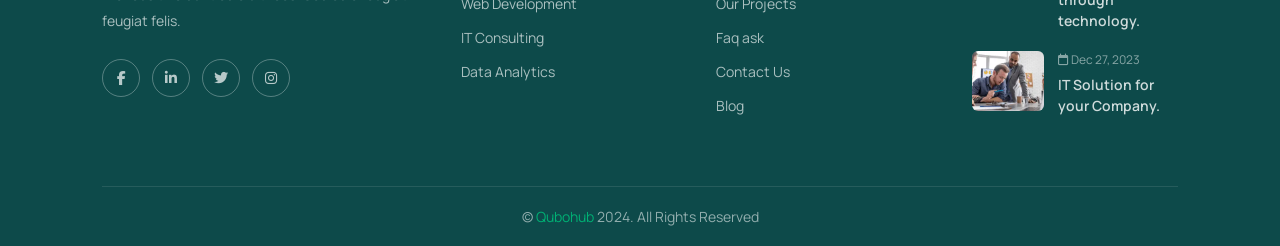
==== commit e7c9c202: "initial commit" ====
--- a/index.html
+++ b/index.html
@@ -11,6 +11,7 @@
 
 <body>
 
+    <!-- TOP HEADER -->
     <div class="headerline">
         <div class="container-header">
             <div class="header-left">
@@ -32,10 +33,11 @@
         </div>
     </div>
 
+    <!-- NAVBAR -->
     <div class="navbar-wrap">
-        <div class="container">
+        <div class="navbar-container">
             <div class="logo">
-                <img src="image (1).png" alt="logo-image">
+                <img src="Public/Images/site-logo.jpg" alt="logo-image">
             </div>
             <ul class="nav-menu">
                 <li class="has-dropdown">
@@ -58,13 +60,13 @@
                     <a href="#">Pages <i class="fa-solid fa-chevron-down"></i></a>
                     <ul class="dropdown">
                         <li><a href="team.html">Team</a></li>
-                        <li><a href="teamdetails.html">Team Details</a></li>
-                        <li><a href="project.html">Project</a></li>
-                        <li><a href="projectdetails.html">Project Details</a></li>
-                        <li><a href="Testimonials.html">Testimonials</a></li>
-                        <li><a href="priceplan.html">Price Plan</a></li>
-                        <li><a href="FAQ.html">FAQ</a></li>
-                        <li><a href="404.html">404</a></li>
+                        <li><a href="team.html">Team Details</a></li>
+                        <li><a href="team.html">Project</a></li>
+                        <li><a href="team.html">Project Details</a></li>
+                        <li><a href="team.html">Testimonials</a></li>
+                        <li><a href="team.html">Price Plan</a></li>
+                        <li><a href="team.html">FAQ</a></li>
+                        <li><a href="team.html">404</a></li>
                     </ul>
                 </li>
                 <li class="has-dropdown">
@@ -74,17 +76,13 @@
                         <li><a href="Blogdetails.html">Blog Details</a></li>
                     </ul>
                 </li>
-                <li>
-                    <a href="contact.html">Contact</a>
-                </li>
-                <li>
-                    <button class="button">Get A Free Quote</button>
-                </li>
+                <li><a href="contact.html">Contact</a></li>
+                <li><button class="button">Get A Free Quote</button></li>
             </ul>
         </div>
     </div>
 
-   
+    <!-- HERO SECTION -->
     <div class="hero-section">
         <div class="hero-left">
             <p class="hero-tag">IT solutions for the new era</p>
@@ -116,21 +114,22 @@
                             <path d="M -20,120 Q 40,100 100,120 T 220,120" stroke="rgba(0, 176, 116, 0.18)" stroke-width="2.5" fill="none" />
                             <path d="M -20,145 Q 40,125 100,145 T 220,145" stroke="rgba(0, 176, 116, 0.18)" stroke-width="2.5" fill="none" />
                             <path d="M -20,170 Q 40,150 100,170 T 220,170" stroke="rgba(0, 176, 116, 0.18)" stroke-width="2.5" fill="none" />
-                            <path d="M -20,195 Q 40,175 100,195 T 220,195" stroke="rgba(0, 176, 116, 0.18)" stroke-width="2.5" fill="none" />
                         </g>
                     </svg>
                 </div>
                 <div class="hero-image-outline"></div>
-                <img src="image (7).png" alt="hero-image">
-            </div>
-        </div>
-    </div>
-
-  
+                <!-- ✅ HERO IMAGE -->
+                <img src="Public/Images/hero-img1.jpg" alt="hero-image">
+            </div>
+        </div>
+    </div>
+
+    <!-- ABOUT SECTION -->
     <div class="about-section">
         <div class="second-container">
-            <img src="image (9).png" alt="" class="img-1">
-            <img src="image (10).png" alt="" class="img-2">
+            <!-- ✅ ABOUT IMAGES -->
+            <img src="Public/Images/about01.jpg" alt="about-main" class="img-1">
+            <img src="Public/Images/about02.jpg" alt="about-small" class="img-2">
         </div>
         <div class="about-content">
             <p class="about-title">About Your Company</p>
@@ -145,130 +144,132 @@
         </div>
     </div>
 
-   
-     <div class="ourservices">
-         <div class="service">
-             <h3 class="section-tag">Our latest services</h3>
-             <h1 class="section-heading">Our clients are the best at<br>IT Management</h1>
-             <p class="section-sub">Our Custom Software Design And Development Teams Can Design, Build, Test, And Deliver A Product That Fits Both Your Vision And With Market Demand. With Our Support, You Will Find Customers, Build Income And Attract New Investors.</p>
-             <button class="button-2">View All Services</button>
-         </div>
-         <div class="service-right">
-             <div class="service-item">
-                 <div class="icon-circle outline">
-                     <i class="fa-solid fa-code" style="font-size: 24px; color: #00b074;"></i>
-                 </div>
-                 <div class="service-info">
-                     <h2>Software Development</h2>
-                     <p>Indeed vanity excuse or mr lovers of on.</p>
-                 </div>
-                 <span class="arrow">↗</span>
-             </div>
-             <hr>
-             <div class="service-item">
-                 <div class="icon-circle filled">
-                     <i class="fa-solid fa-chart-line" style="font-size: 24px; color: #fff;"></i>
-                 </div>
-                 <div class="service-info">
-                     <h2>Data Analysis</h2>
-                     <p>Indeed vanity excuse or mr lovers of on.</p>
-                 </div>
-                 <span class="arrow">↗</span>
-             </div>
-             <hr>
-             <div class="service-item">
-                 <div class="icon-circle outline">
-                     <i class="fa-solid fa-mobile-screen-button" style="font-size: 24px; color: #00b074;"></i>
-                 </div>
-                 <div class="service-info">
-                     <h2>App Development</h2>
-                     <p>Indeed vanity excuse or mr lovers of on.</p>
-                 </div>
-                 <span class="arrow">↗</span>
-             </div>
-             <hr>
-             <div class="service-item">
-                 <div class="icon-circle outline">
-                     <i class="fa-solid fa-briefcase" style="font-size: 24px; color: #00b074;"></i>
-                 </div>
-                 <div class="service-info">
-                     <h2>IT Consulting</h2>
-                     <p>Indeed vanity excuse or mr lovers of on.</p>
-                 </div>
-                 <span class="arrow">↗</span>
-             </div>
-         </div>
-     </div>
-
-
-     <div class="suscribe">
-         <img src="image (14).png" alt="subscribe-img">
-         <div class="subinfo">
-             <h1>Subscribe to Our Newsletter</h1>
-             <p>It is a long established fact that a reader will be distracted by the readable content of a page when looking at its layout.</p>
-             <div class="mail-box">
-                 <input type="email" placeholder="Enter your email">
-                 <button class="sub-btn">Subscribe Now</button>
-             </div>
-         </div>
-     </div>
-
- 
-     <div class="project-section">
-         <div class="project-header">
-             <div class="project-title">
-                 <h3 class="section-tag">Latest Project</h3>
-                 <h1>Let's Look Our Global Projects</h1>
-             </div>
-             <div class="arrow-btns">
-                 <a class="arrow-btn" href="#slide-1">&#8592;</a>
-                 <a class="arrow-btn" href="#slide-2">&#8594;</a>
-             </div>
-         </div>
-         <div class="slider-wrapper">
-             <div class="projectinfo">
-                 <div class="slide-group" id="slide-1">
-                     <div class="project-card">
-                         <img src="image (11).png" alt="Project 1">
-                     </div>
-                     <div class="project-card">
-                         <img src="image (12).png" alt="Project 2">
-                         <div class="card-label">
-                             <div>
-                                 <h3>Project Development</h3>
-                                 <p>IT Management</p>
-                             </div>
-                             <span class="card-arrow">&#8599;</span>
-                         </div>
-                     </div>
-                     <div class="project-card">
-                         <img src="image (13).png" alt="Project 3">
-                     </div>
-                 </div>
-                 <div class="slide-group" id="slide-2">
-                     <div class="project-card">
-                         <img src="image (11).png" alt="Project 1">
-                     </div>
-                     <div class="project-card">
-                         <img src="image (12).png" alt="Project 2">
-                         <div class="card-label">
-                             <div>
-                                 <h3>Project Development</h3>
-                                 <p>IT Management</p>
-                             </div>
-                             <span class="card-arrow">&#8599;</span>
-                         </div>
-                     </div>
-                     <div class="project-card">
-                         <img src="image (13).png" alt="Project 3">
-                     </div>
-                 </div>
-             </div>
-         </div>
-     </div>
-
-    
-     <div class="business">
+    <!-- OUR SERVICES SECTION -->
+    <div class="ourservices">
+        <div class="service">
+            <h3 class="section-tag">Our latest services</h3>
+            <h1 class="section-heading">Our clients are the best at<br>IT Management</h1>
+            <p class="section-sub">Our Custom Software Design And Development Teams Can Design, Build, Test, And Deliver A Product That Fits Both Your Vision And With Market Demand.</p>
+            <button class="button-2">View All Services</button>
+        </div>
+        <div class="service-right">
+            <div class="service-item">
+                <div class="icon-circle outline">
+                    <i class="fa-solid fa-code" style="font-size: 24px; color: #00b074;"></i>
+                </div>
+                <div class="service-info">
+                    <h2>Software Development</h2>
+                    <p>Indeed vanity excuse or mr lovers of on.</p>
+                </div>
+                <span class="arrow">↗️</span>
+            </div>
+            <hr>
+            <div class="service-item">
+                <div class="icon-circle filled">
+                    <i class="fa-solid fa-chart-line" style="font-size: 24px; color: #fff;"></i>
+                </div>
+                <div class="service-info">
+                    <h2>Data Analysis</h2>
+                    <p>Indeed vanity excuse or mr lovers of on.</p>
+                </div>
+                <span class="arrow">↗️</span>
+            </div>
+            <hr>
+            <div class="service-item">
+                <div class="icon-circle outline">
+                    <i class="fa-solid fa-mobile-screen-button" style="font-size: 24px; color: #00b074;"></i>
+                </div>
+                <div class="service-info">
+                    <h2>App Development</h2>
+                    <p>Indeed vanity excuse or mr lovers of on.</p>
+                </div>
+                <span class="arrow">↗️</span>
+            </div>
+            <hr>
+            <div class="service-item">
+                <div class="icon-circle outline">
+                    <i class="fa-solid fa-briefcase" style="font-size: 24px; color: #00b074;"></i>
+                </div>
+                <div class="service-info">
+                    <h2>IT Consulting</h2>
+                    <p>Indeed vanity excuse or mr lovers of on.</p>
+                </div>
+                <span class="arrow">↗️</span>
+            </div>
+        </div>
+    </div>
+
+    <!-- SUBSCRIBE SECTION -->
+    <div class="suscribe">
+        <!-- ✅ SUBSCRIBE IMAGE -->
+        <img src="Public/Images/subscribe-img.jpg" alt="subscribe-img">
+        <div class="subinfo">
+            <h1>Subscribe to Our Newsletter</h1>
+            <p>It is a long established fact that a reader will be distracted by the readable content of a page when looking at its layout.</p>
+            <div class="mail-box">
+                <input type="email" placeholder="Enter your email">
+                <button class="sub-btn">Subscribe Now</button>
+            </div>
+        </div>
+    </div>
+
+    <!-- PROJECT SECTION -->
+    <div class="project-section">
+        <div class="project-header">
+            <div class="project-title">
+                <h3 class="section-tag">Latest Project</h3>
+                <h1>Let's Look Our Global Projects</h1>
+            </div>
+            <div class="arrow-btns">
+                <a class="arrow-btn" href="#slide-1">&#8592;</a>
+                <a class="arrow-btn" href="#slide-2">&#8594;</a>
+            </div>
+        </div>
+        <div class="slider-wrapper">
+            <div class="projectinfo">
+                <div class="slide-group" id="slide-1">
+                    <!-- ✅ PROJECT IMAGES -->
+                    <div class="project-card">
+                        <img src="Public/Images/project1.jpg" alt="Project 1">
+                    </div>
+                    <div class="project-card">
+                        <img src="Public/Images/project2.jpg" alt="Project 2">
+                        <div class="card-label">
+                            <div>
+                                <h3>Project Development</h3>
+                                <p>IT Management</p>
+                            </div>
+                            <span class="card-arrow">&#8599;</span>
+                        </div>
+                    </div>
+                    <div class="project-card">
+                        <img src="Public/Images/project3.jpg" alt="Project 3">
+                    </div>
+                </div>
+                <div class="slide-group" id="slide-2">
+                    <div class="project-card">
+                        <img src="Public/Images/project1.jpg" alt="Project 1">
+                    </div>
+                    <div class="project-card">
+                        <img src="Public/Images/project2.jpg" alt="Project 2">
+                        <div class="card-label">
+                            <div>
+                                <h3>Project Development</h3>
+                                <p>IT Management</p>
+                            </div>
+                            <span class="card-arrow">&#8599;</span>
+                        </div>
+                    </div>
+                    <div class="project-card">
+                        <img src="Public/Images/project3.jpg" alt="Project 3">
+                    </div>
+                </div>
+            </div>
+        </div>
+    </div>
+
+    <!-- BUSINESS PROCESS SECTION -->
+    <div class="business">
         <div class="business-process">
             <p class="section-tag">Business Process</p>
             <h1 class="section-heading">Easy Way Build Success<br>your Business Plan</h1>
@@ -297,12 +298,13 @@
                 </div>
             </div>
         </div>
-         <div class="image-business">
-             <img src="image (22).png" alt="business-image">
-         </div>
-     </div>
-
-    
+        <div class="image-business">
+            <!-- ✅ BUSINESS IMAGE -->
+            <img src="Public/Images/about03.jpg" alt="business-image">
+        </div>
+    </div>
+
+    <!-- STATS SECTION -->
     <div class="review">
         <div class="stat-item">
             <div class="stat-icon"><i class="fa-solid fa-users"></i></div>
@@ -330,7 +332,7 @@
         </div>
     </div>
 
-  
+    <!-- PRICING SECTION -->
     <div class="pricing-section">
         <p class="pricing-label">Our Pricing</p>
         <h1 class="pricing-title">Find the Right Plan</h1>
@@ -374,19 +376,19 @@
         </div>
     </div>
 
-    
+    <!-- BRANDS SECTION -->
     <div class="brands-section">
         <p>We have more than <span class="green-text">270+</span> Happy Customers<br>with satisfaction</p>
         <div class="brand-logos">
-            <img src="brand1.png" alt="brand-1">
-            <img src="brand2.png" alt="brand-2">
-            <img src="brand3.png" alt="brand-3">
-            <img src="brand4.png" alt="brand-4">
-            <img src="brand5.png" alt="brand-5">
-        </div>
-    </div>
-
-   
+            <img src="Public/Images/brand1.jpg" alt="brand-1">
+            <img src="Public/Images/brand2.jpg" alt="brand-2">
+            <img src="Public/Images/brand3.jpg" alt="brand-3">
+            <img src="Public/Images/brand4.jpg" alt="brand-4">
+            <img src="Public/Images/brand5.jpg" alt="brand-5">
+        </div>
+    </div>
+
+    <!-- TESTIMONIALS SECTION -->
     <div class="testimonials-section">
         <p class="testimonial-label">Clients Testimonials</p>
         <h1>What Our Customers Say</h1>
@@ -398,7 +400,8 @@
                 </div>
                 <p>I requested a UI update gig and received an excellent job from Maria! A talented young UI/UX designer who will beat your expectations and give quick feedback. Will definitely work with again!</p>
                 <div class="reviewer">
-                    <img src="image (2).png" alt="Joshua">
+                    <!-- ✅ TESTIMONIAL IMAGES -->
+                    <img src="Public/Images/tc1.jpg" alt="Joshua">
                     <div>
                         <h4>Joshua Liddell</h4>
                         <p>Company Owner</p>
@@ -412,7 +415,7 @@
                 </div>
                 <p>I requested a UI update gig and received an excellent job from Maria! A talented young UI/UX designer who will beat your expectations and give quick feedback. Will definitely work with again!</p>
                 <div class="reviewer">
-                    <img src="image (3).png" alt="Arush">
+                    <img src="Public/Images/tc2.jpg" alt="Arush">
                     <div>
                         <h4>Arush Aggarwal</h4>
                         <p>Senior Manager</p>
@@ -426,7 +429,7 @@
                 </div>
                 <p>I requested a UI update gig and received an excellent job from Maria! A talented young UI/UX designer who will beat your expectations and give quick feedback. Will definitely work with again!</p>
                 <div class="reviewer">
-                    <img src="image (4).png" alt="Rosy">
+                    <img src="Public/Images/tc3.jpg" alt="Rosy">
                     <div>
                         <h4>Rosy Flower Gaggero</h4>
                         <p>CEO And Founder</p>
@@ -434,7 +437,6 @@
                 </div>
             </div>
         </div>
-       
         <div class="carousel-indicators">
             <button class="active"></button>
             <button></button>
@@ -444,13 +446,15 @@
         </div>
     </div>
 
-  
+    <!-- BLOGS SECTION -->
     <div class="blogs-intro">
         <p class="blog-label">Our Blogs</p>
-        <h1>Let the Checkout Our All</h1>
+        <!-- ✅ UPDATED HEADING -->
+        <h1>Latest News</h1>
         <div class="blog-section">
             <div class="blog-left">
-                <img src="image (18).png" alt="blog-main">
+                <!-- ✅ BLOG MAIN IMAGE -->
+                <img src="Public/Images/blog-s1.jpg" alt="blog-main">
                 <div class="blog-meta">
                     <span><i class="fa-regular fa-user"></i> Admin</span>
                     <span><i class="fa-regular fa-calendar"></i> October 2, 2023</span>
@@ -459,49 +463,51 @@
             </div>
             <div class="blog-right">
                 <div class="blog-item">
-                    <img src="image (19).png" alt="blog1">
+                    <!-- ✅ BLOG RIGHT IMAGES -->
+                    <img src="Public/Images/blog-s2.jpg" alt="blog1">
                     <div class="blog-item-info">
                         <div class="blog-meta">
                             <span><i class="fa-regular fa-user"></i> Admin</span>
                             <span><i class="fa-regular fa-calendar"></i> Dec 27, 2023</span>
                         </div>
                         <h3>Everything you need to learn about IT Solution for your Company.</h3>
-                        <a href="#" class="read-more-link">Read More →</a>
+                        <a href="Blogdetails.html" class="read-more-link">Read More →</a>
                     </div>
                 </div>
                 <hr class="blog-divider">
                 <div class="blog-item">
-                    <img src="image (20).png" alt="blog2">
+                    <img src="Public/Images/blog-s3.jpg" alt="blog2">
                     <div class="blog-item-info">
                         <div class="blog-meta">
                             <span><i class="fa-regular fa-user"></i> Admin</span>
                             <span><i class="fa-regular fa-calendar"></i> Dec 27, 2023</span>
                         </div>
                         <h3>New Technology for System Security to improve security system</h3>
-                        <a href="#" class="read-more-link">Read More →</a>
+                        <a href="Blogdetails.html" class="read-more-link">Read More →</a>
                     </div>
                 </div>
                 <hr class="blog-divider">
                 <div class="blog-item">
-                    <img src="image (21).png" alt="blog3">
+                    <img src="Public/Images/blog-s4.jpg" alt="blog3">
                     <div class="blog-item-info">
                         <div class="blog-meta">
                             <span><i class="fa-regular fa-user"></i> Admin</span>
                             <span><i class="fa-regular fa-calendar"></i> Dec 27, 2023</span>
                         </div>
                         <h3>Analytical Solutions lorem ispsum take a trivial example.</h3>
-                        <a href="#" class="read-more-link">Read More →</a>
-                    </div>
-                </div>
-            </div>
-        </div>
-    </div>
-
+                        <a href="Blogdetails.html" class="read-more-link">Read More →</a>
+                    </div>
+                </div>
+            </div>
+        </div>
+    </div>
+
+    <!-- FOOTER -->
     <footer class="footer">
         <div class="footer-main">
             <div class="footer-brand">
                 <div class="footer-logo">
-                    <img src="image (1).png" alt="logo" style="width:40px; filter: brightness(0) invert(1);">
+                    <img src="Public/Images/site-logo.jpg" alt="logo" style="width:40px; filter: brightness(0) invert(1);">
                     <span>Itco</span>
                 </div>
                 <p>Mauris ut enim sit amet lacus ornare ullamcorper. Praesent placerat neque purus rhoncus tincidunt odio ultrices. Sed odio feugiat feugiat felis.</p>
@@ -536,14 +542,14 @@
             <div class="footer-col">
                 <h3>Recent Post</h3>
                 <div class="recent-post">
-                    <img src="image (12).png" alt="post1">
+                    <img src="Public/Images/blog-s2.jpg" alt="post1">
                     <div>
                         <span><i class="fa-regular fa-calendar"></i> Dec 27, 2023</span>
                         <p>Efficiency redefined through technology.</p>
                     </div>
                 </div>
                 <div class="recent-post">
-                    <img src="image (13).png" alt="post2">
+                    <img src="Public/Images/blog-s3.jpg" alt="post2">
                     <div>
                         <span><i class="fa-regular fa-calendar"></i> Dec 27, 2023</span>
                         <p>IT Solution for your Company.</p>
--- a/index.css
+++ b/index.css
@@ -146,7 +146,7 @@
 /* Dropdown */
 .dropdown {
     position: absolute;
-    top: calc(100% + 12px);
+    top: 100%;
     left: 0;
     background: white;
     width: 200px;
@@ -1531,4 +1531,12 @@
 
 .breadcrumbs .current-page {
     color: white;
-}+}
+.navbar-wrap .navbar-container { background: #fff; border-radius: 12px; padding: 14px 30px; width: 90%; max-width: 1300px; margin: 0 auto; display: flex; justify-content: space-between; align-items: center; box-shadow: 0 8px 24px rgba(0,0,0,0.12); }
+
+.has-dropdown { position: relative; }
+.has-dropdown .dropdown { display: none; position: absolute; top: 100%; left: 0; background: #fff; box-shadow: 0 8px 24px rgba(0,0,0,0.12); border-radius: 8px; min-width: 180px; z-index: 9999; padding: 8px 0; }
+.has-dropdown:hover .dropdown { display: block; }
+.has-dropdown .dropdown li a { display: block; padding: 10px 20px; color: #222; white-space: nowrap; }
+.has-dropdown .dropdown li a:hover { color: #00b074; background: #f5f5f5; }
+
